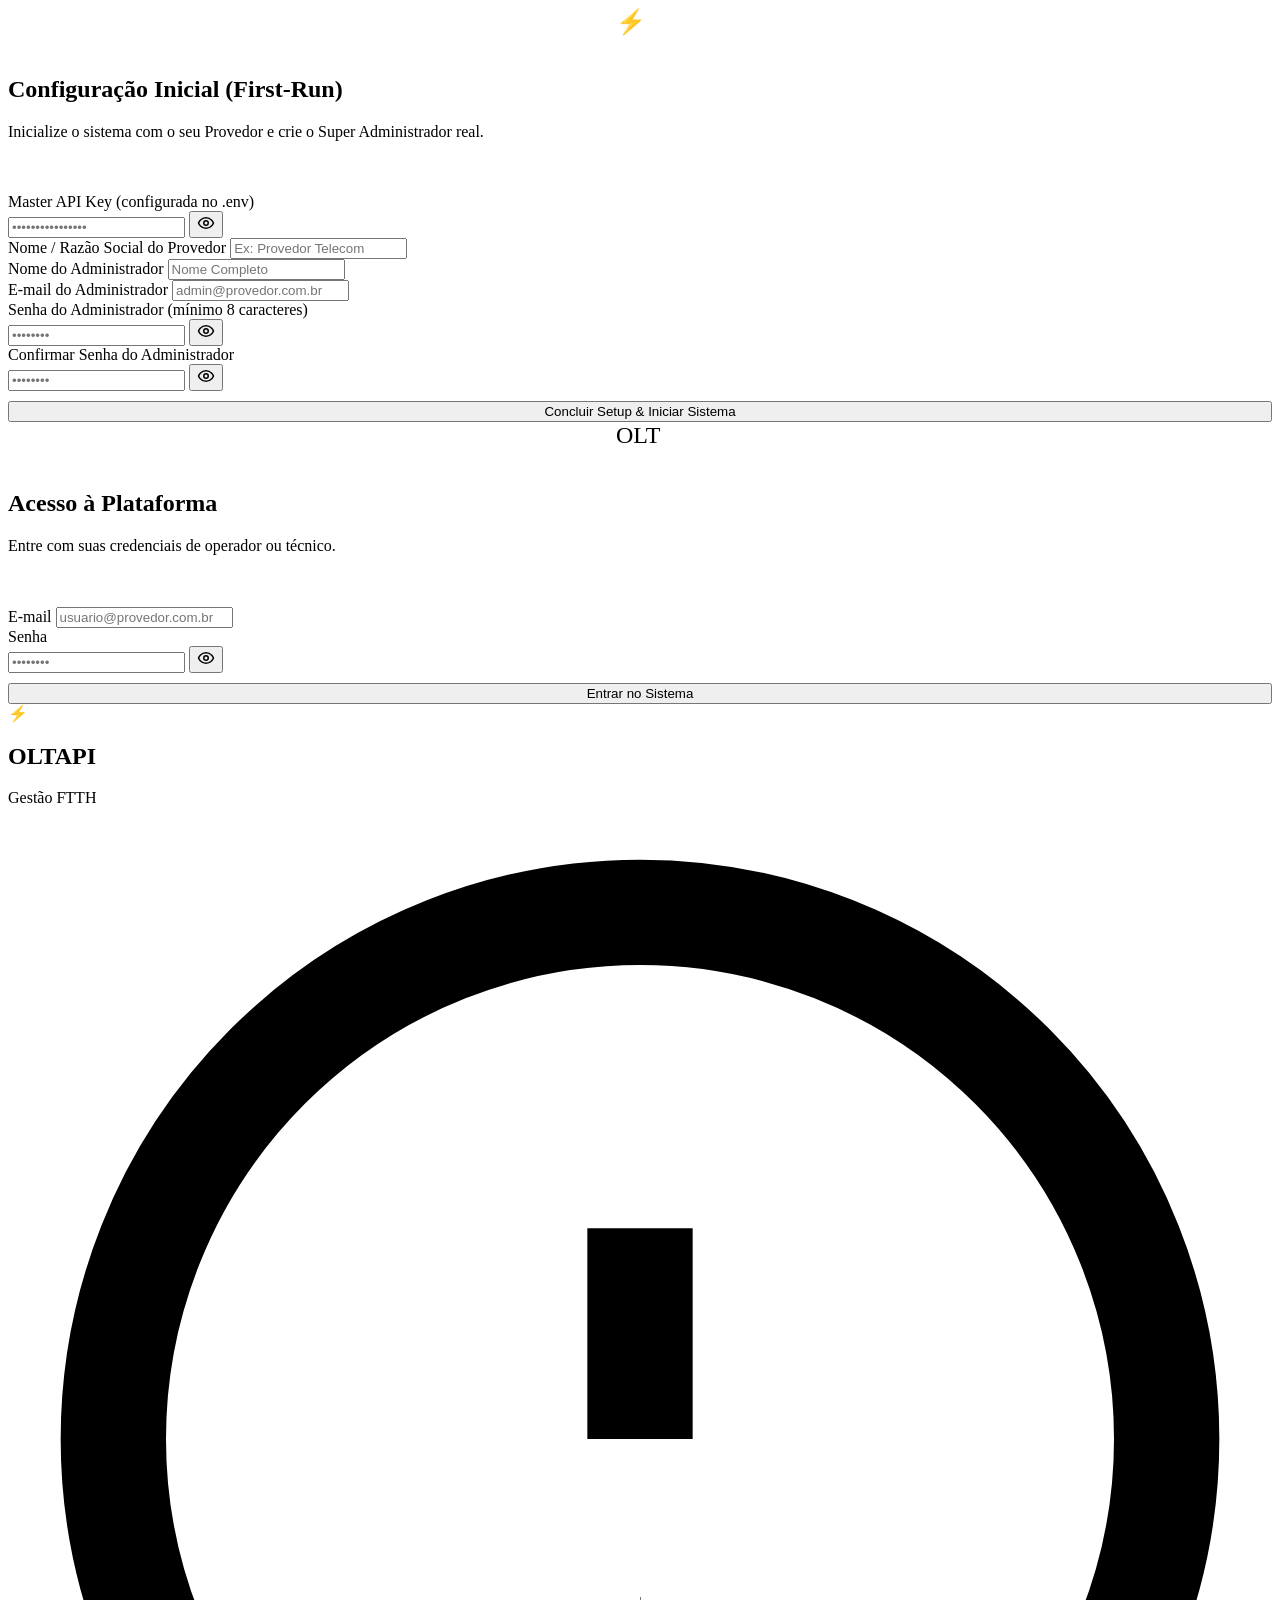
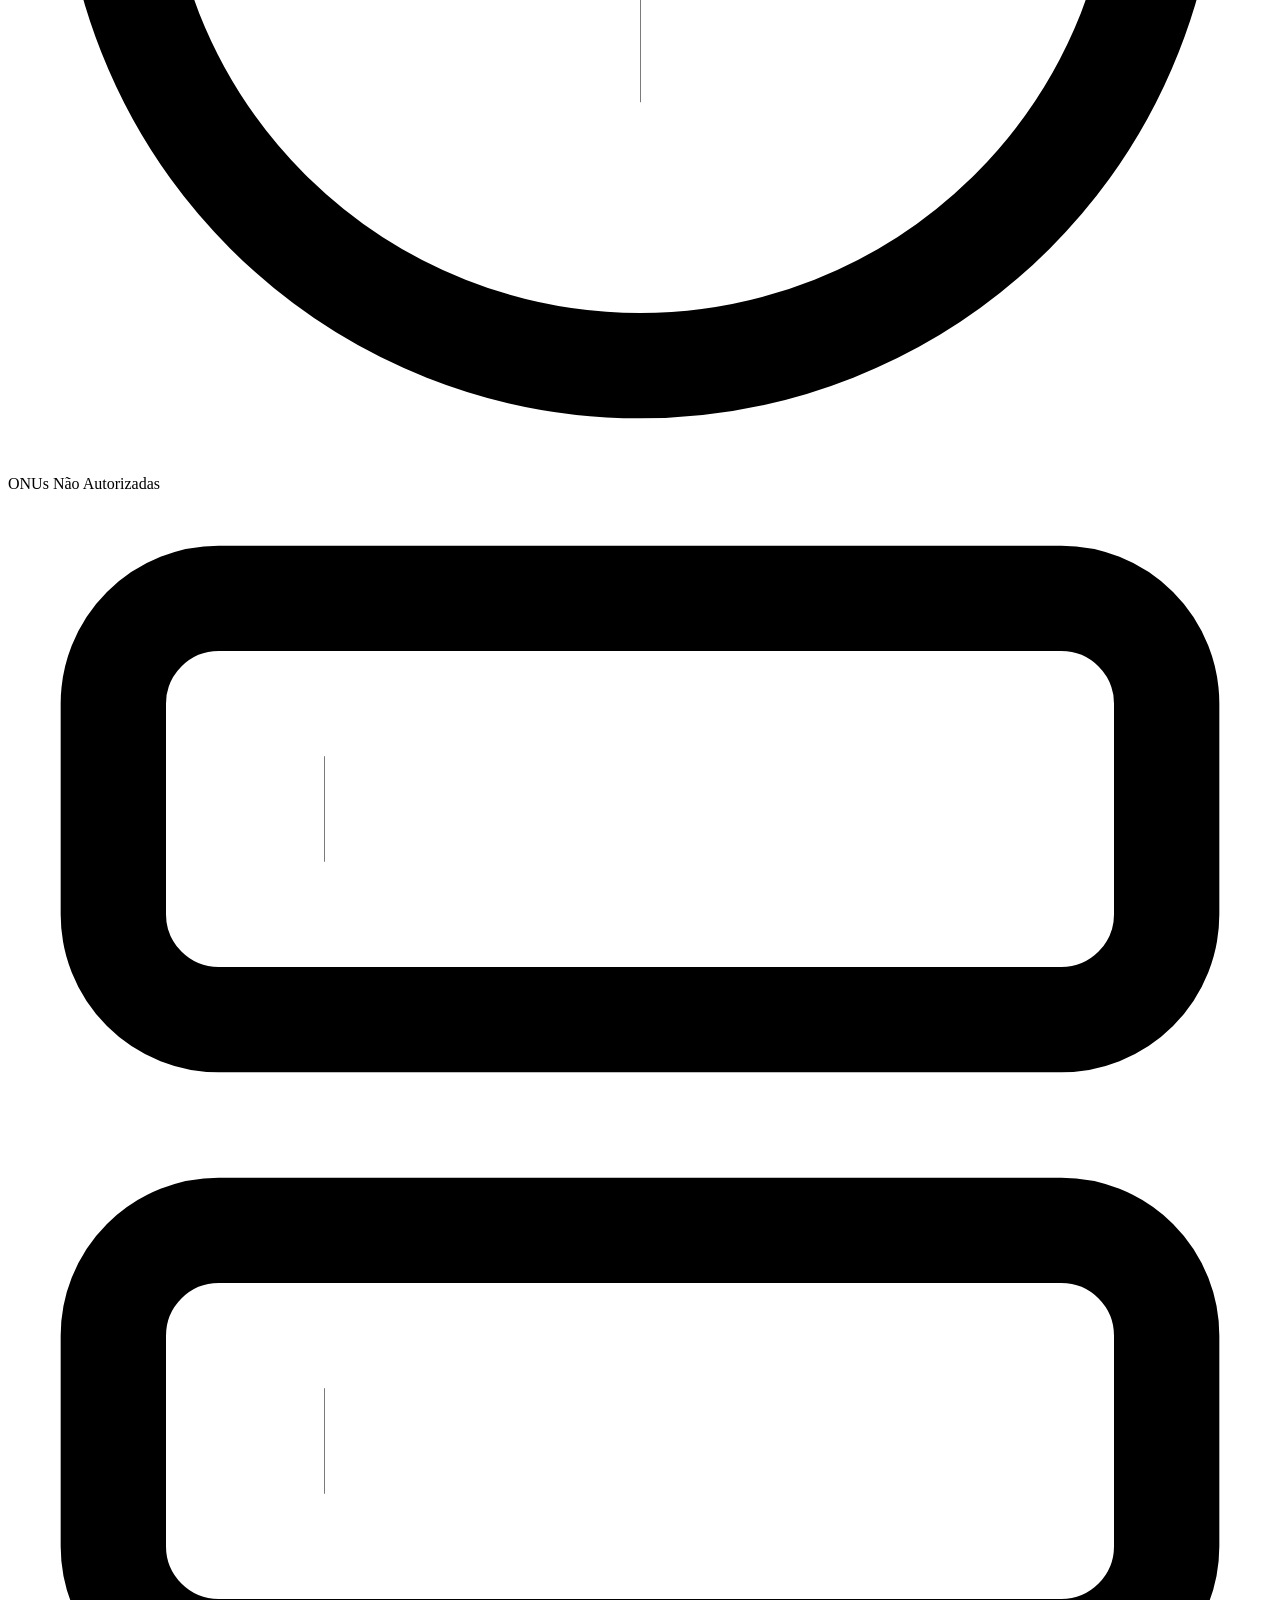
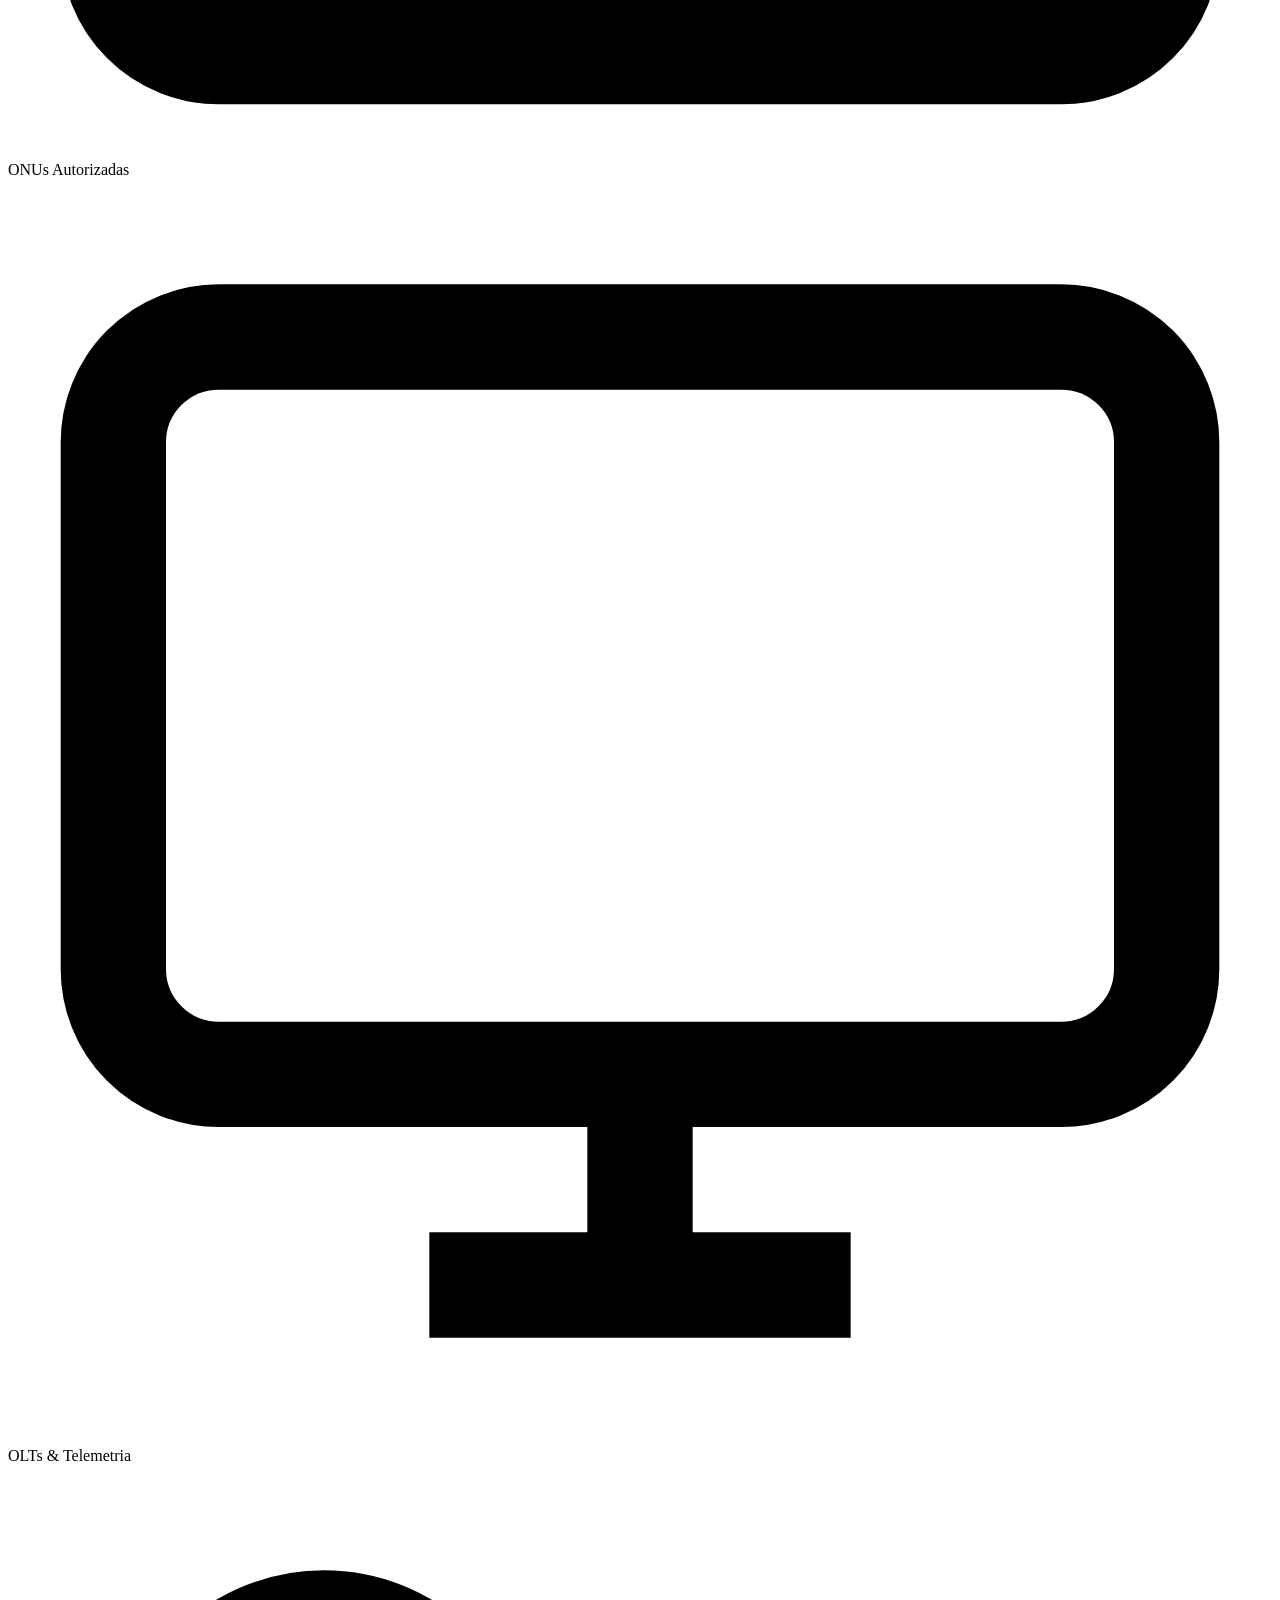
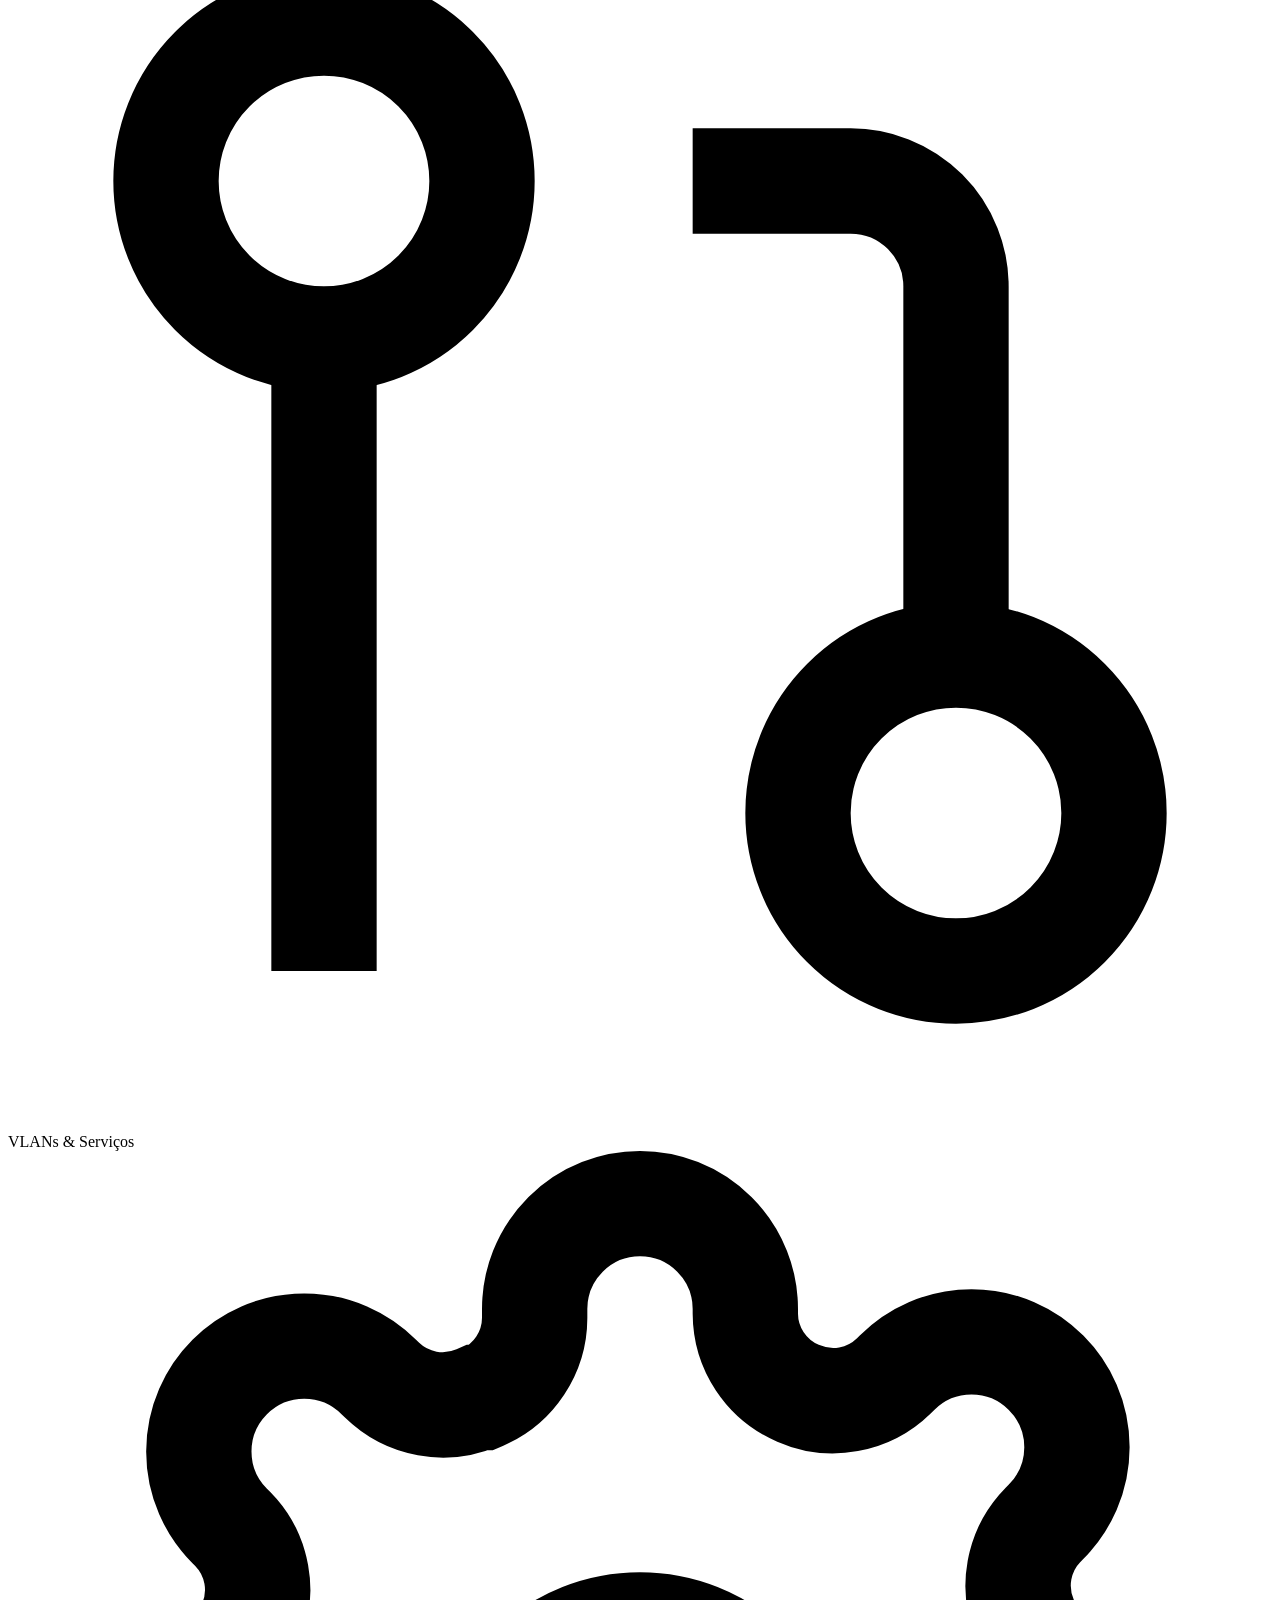
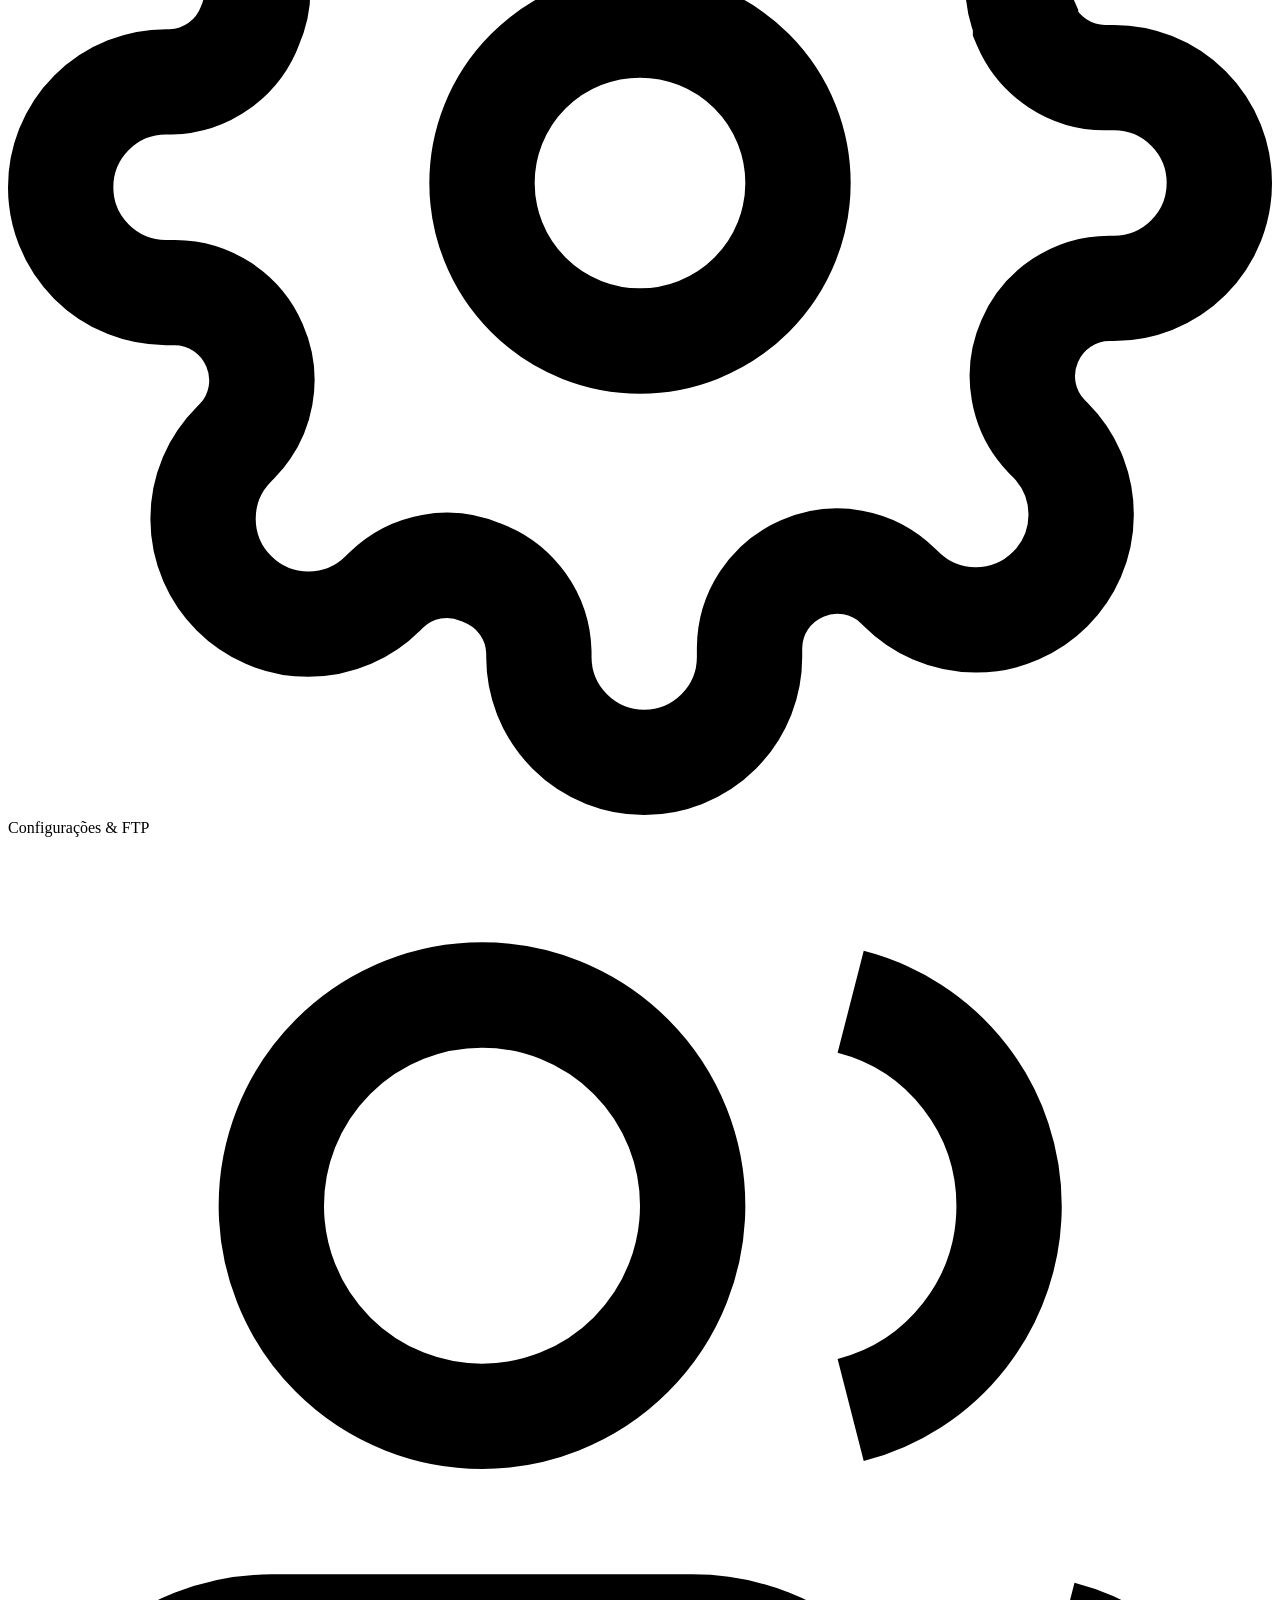
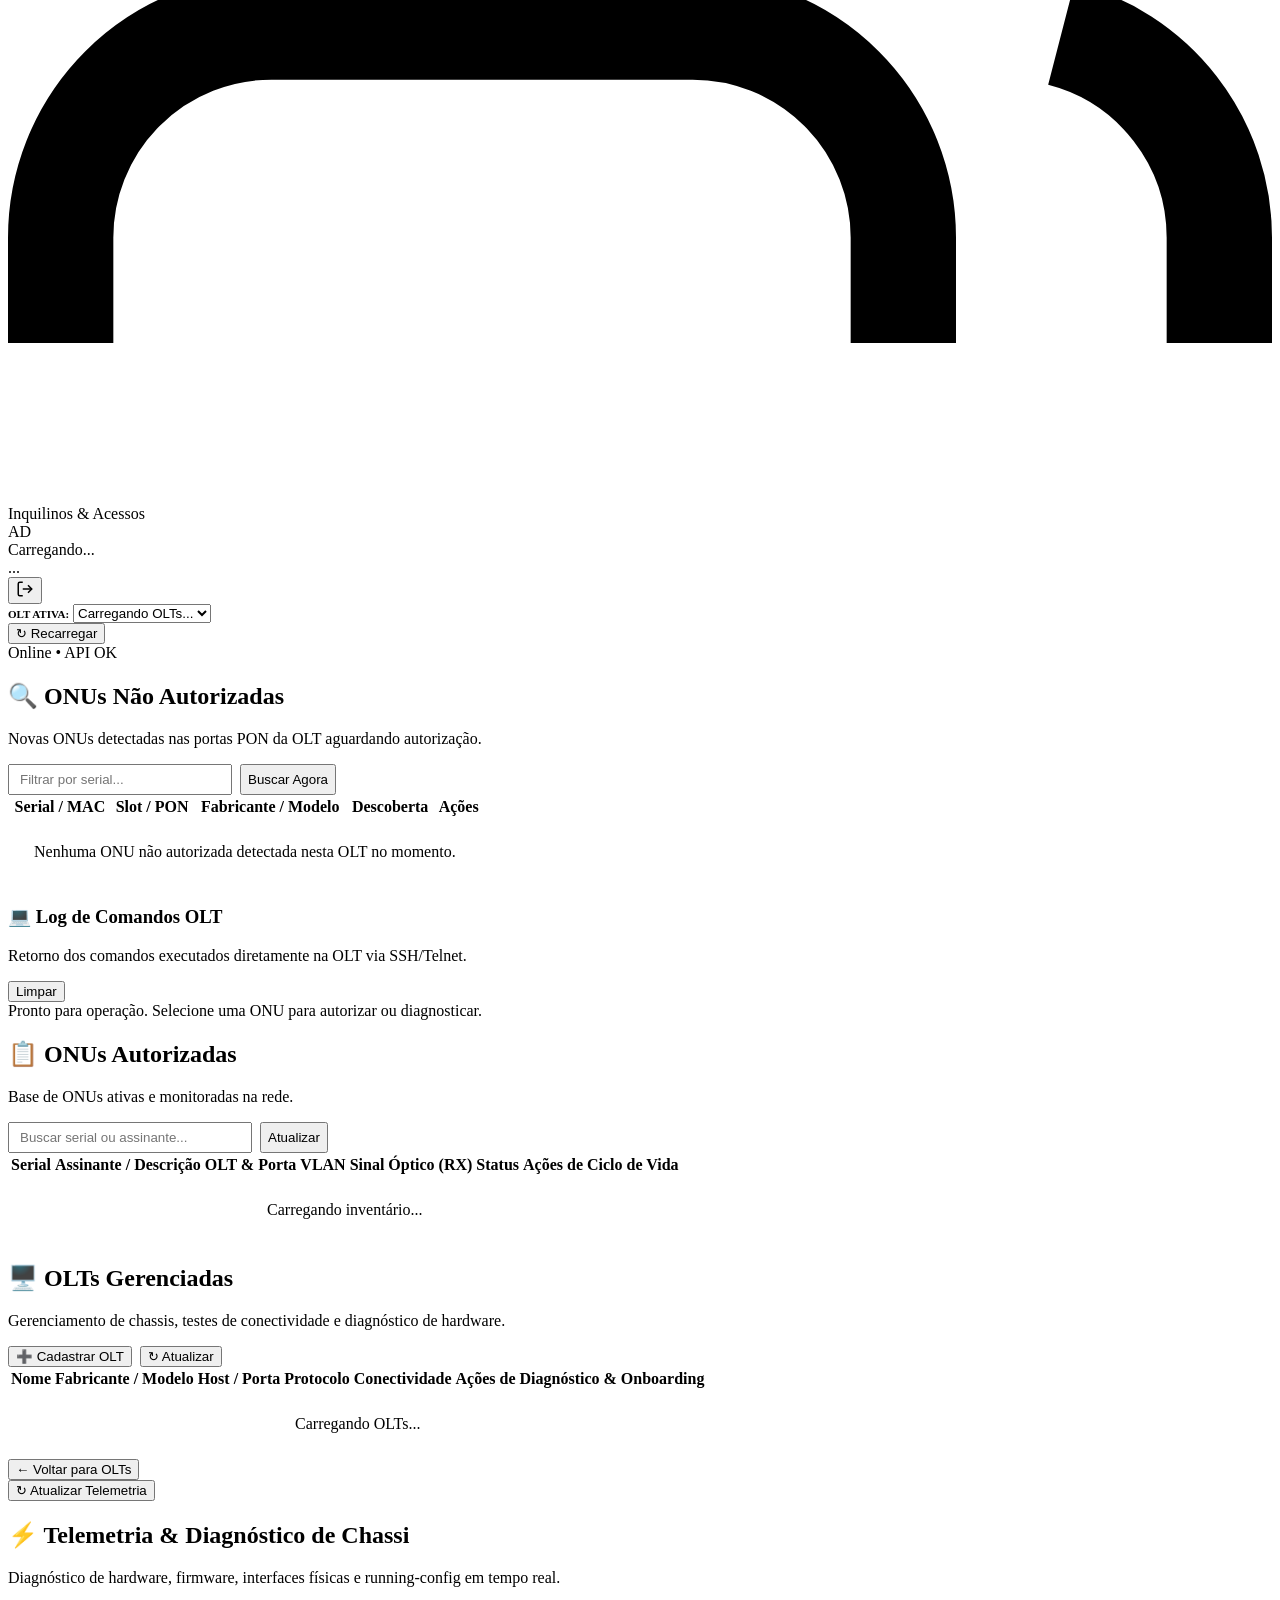
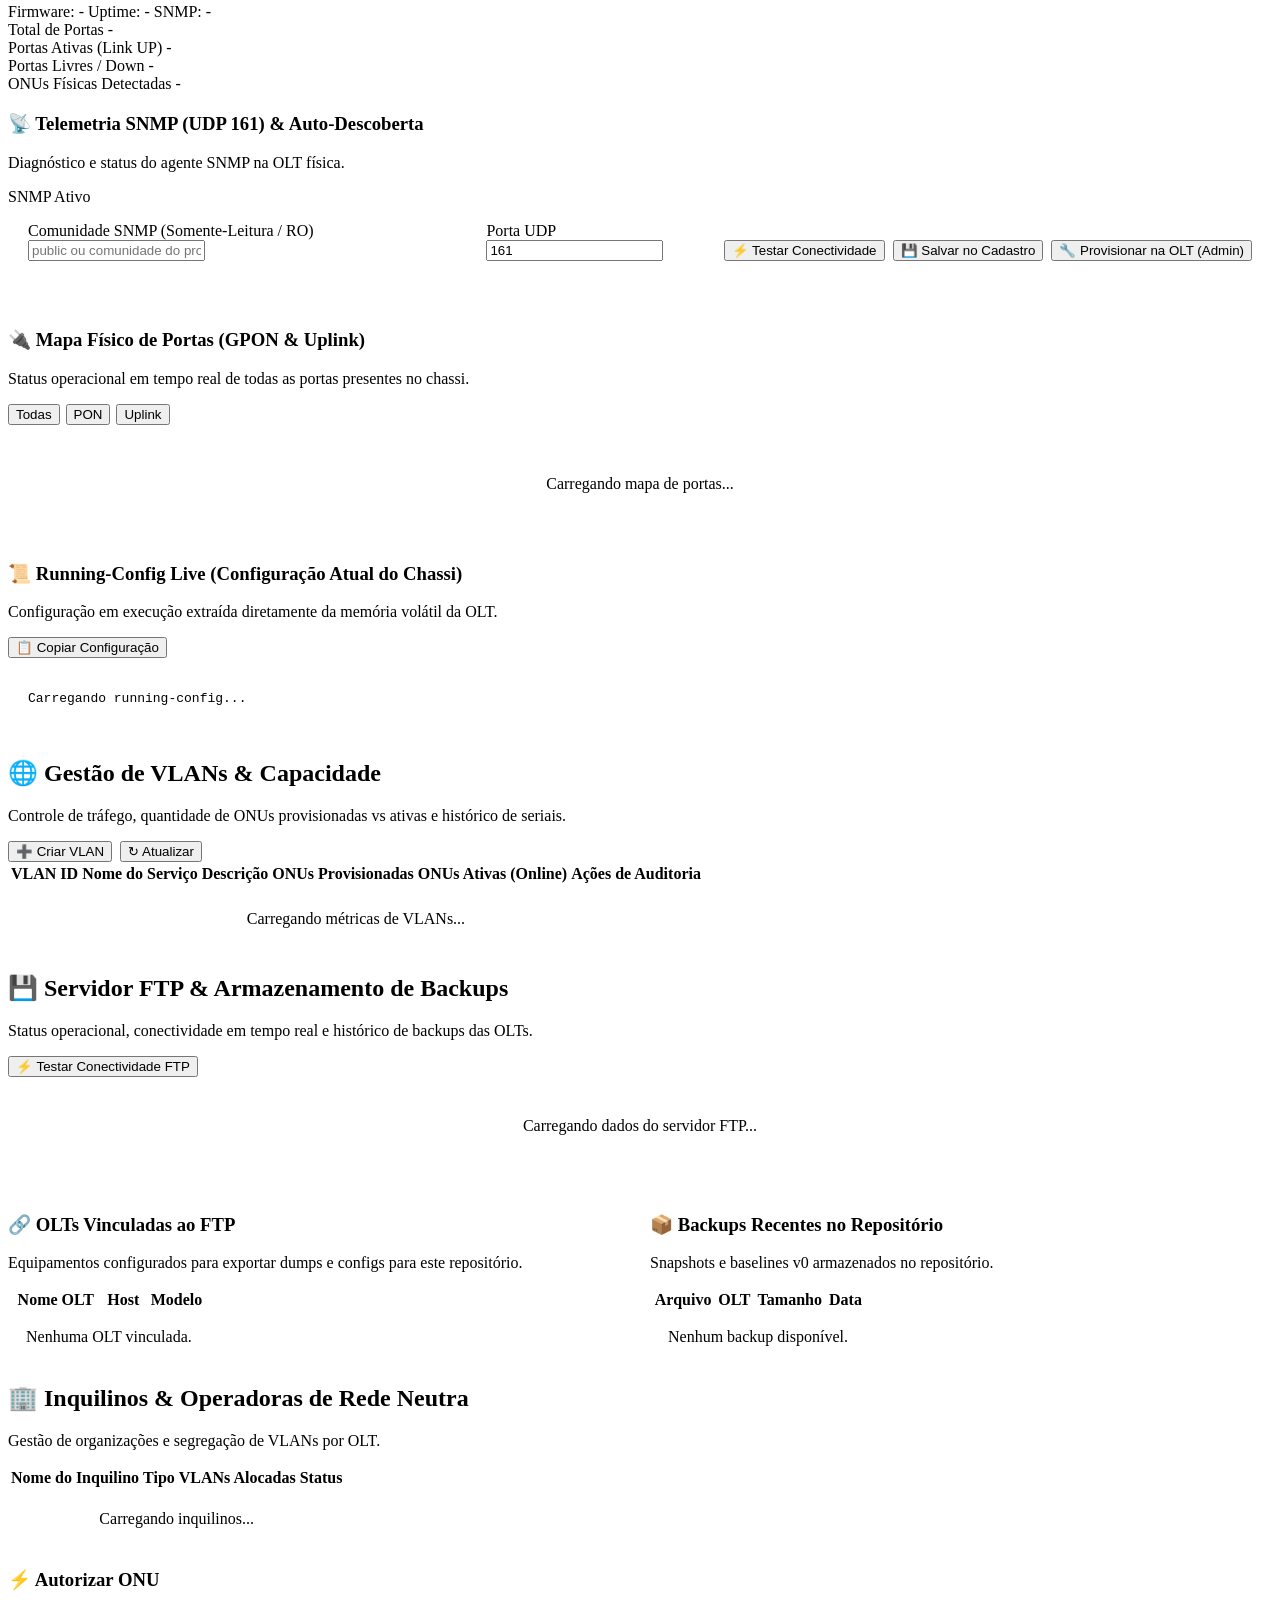
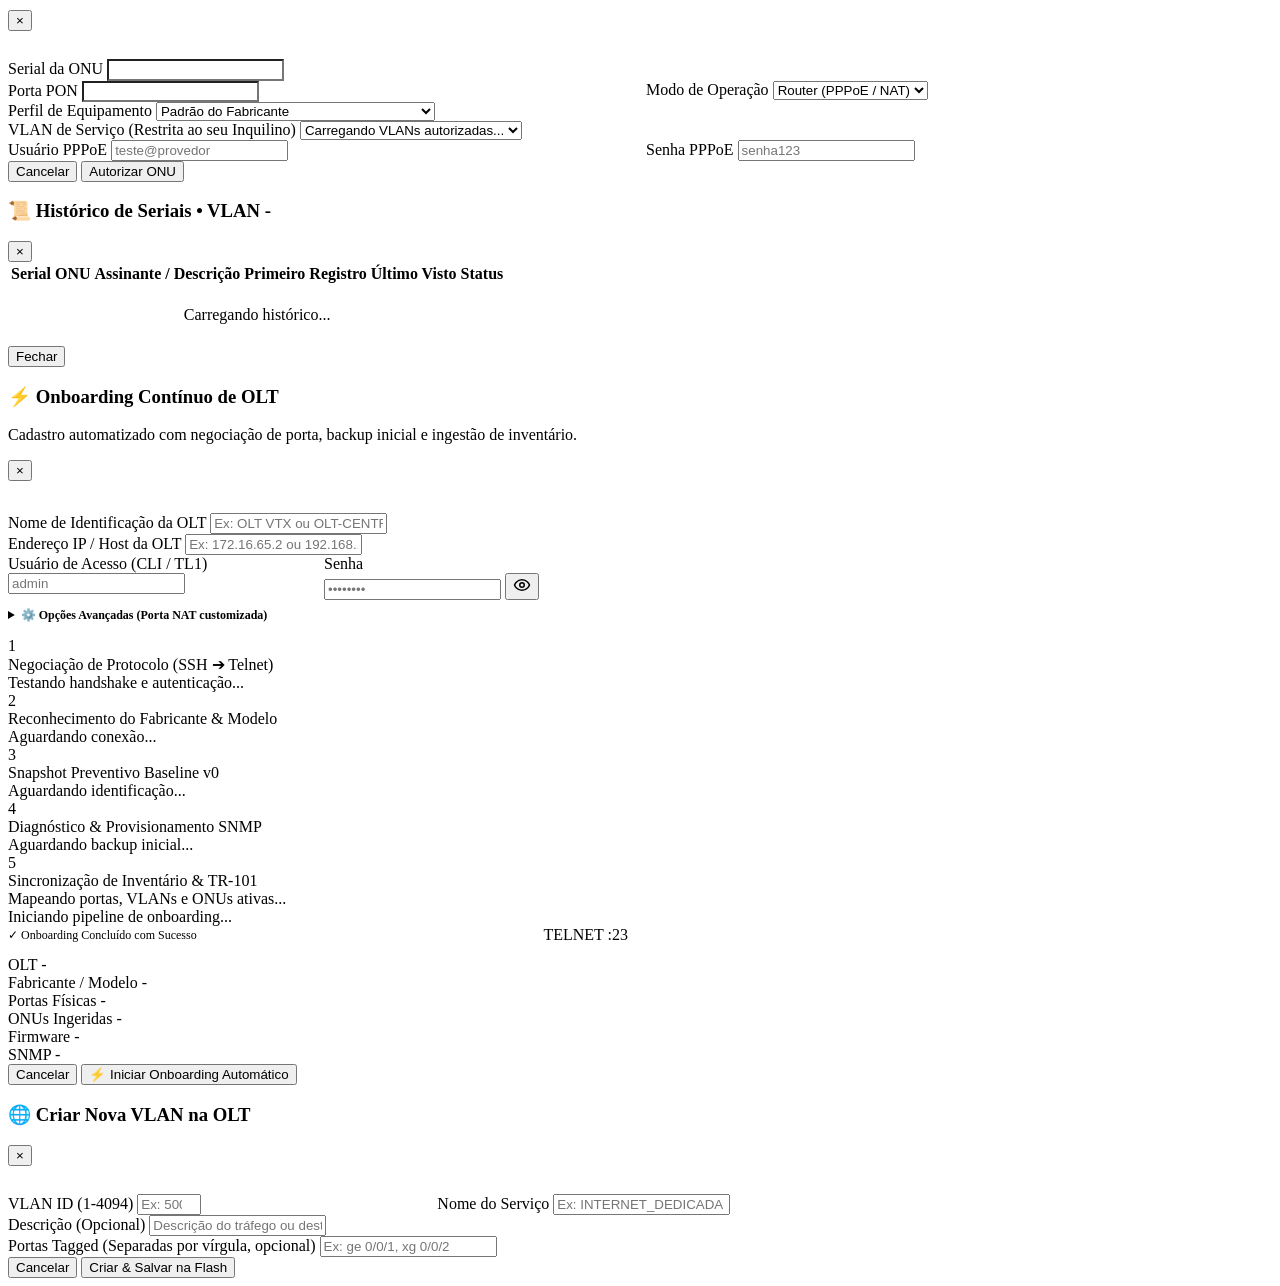
==== app/static/index.html @ b7fceb0f "feat: Onboarding Zero-Touch com streaming SSE, telemetria SNMP v2c, diagnóstico óptico e mapeamento " ====
<!DOCTYPE html>
<html lang="pt-BR">
<head>
  <meta charset="UTF-8">
  <meta name="viewport" content="width=device-width, initial-scale=1.0">
  <title>OLTAPI • Gestão de ONUs</title>
  <link rel="preconnect" href="https://fonts.googleapis.com">
  <link rel="preconnect" href="https://fonts.gstatic.com" crossorigin>
  <link href="https://fonts.googleapis.com/css2?family=Inter:wght@400;500;600;700&family=JetBrains+Mono:wght@400;500&display=swap" rel="stylesheet">
  <link rel="stylesheet" href="/static/css/style.css?v=2.1">
</head>
<body>

  <!-- ====================================================================
       1. VIEW: FIRST-RUN SETUP WIZARD (Exibida se is_configured == false)
       ==================================================================== -->
  <div id="view-setup" class="auth-container hidden">
    <div class="auth-card">
      <div class="auth-header">
        <div class="brand-icon" style="margin: 0 auto; width: 48px; height: 48px; font-size: 24px;">⚡</div>
        <h2>Configuração Inicial (First-Run)</h2>
        <p>Inicialize o sistema com o seu Provedor e crie o Super Administrador real.</p>
      </div>

      <div id="setup-alert" class="badge badge-optical-warn hidden" style="width: 100%; margin-bottom: 16px; padding: 10px;"></div>

      <form id="form-setup">
        <div class="form-group">
          <label class="form-label" for="setup-master-key">Master API Key (configurada no .env)</label>
          <div class="password-input-wrapper">
            <input type="password" id="setup-master-key" class="form-control" placeholder="••••••••••••••••" required>
            <button type="button" class="password-toggle-btn" data-target="setup-master-key" aria-label="Alternar visibilidade da chave" title="Exibir / Ocultar chave">
              <svg width="18" height="18" viewBox="0 0 24 24" fill="none" stroke="currentColor" stroke-width="2" stroke-linecap="round" stroke-linejoin="round"><path d="M2 12s3-7 10-7 10 7 10 7-3 7-10 7-10-7-10-7Z"/><circle cx="12" cy="12" r="3"/></svg>
            </button>
          </div>
        </div>

        <div class="form-group">
          <label class="form-label" for="setup-provider-name">Nome / Razão Social do Provedor</label>
          <input type="text" id="setup-provider-name" class="form-control" placeholder="Ex: Provedor Telecom" required>
        </div>

        <div class="form-group">
          <label class="form-label" for="setup-admin-name">Nome do Administrador</label>
          <input type="text" id="setup-admin-name" class="form-control" placeholder="Nome Completo" required>
        </div>

        <div class="form-group">
          <label class="form-label" for="setup-admin-email">E-mail do Administrador</label>
          <input type="email" id="setup-admin-email" class="form-control" placeholder="admin@provedor.com.br" required>
        </div>

        <div class="form-group">
          <label class="form-label" for="setup-admin-password">Senha do Administrador (mínimo 8 caracteres)</label>
          <div class="password-input-wrapper">
            <input type="password" id="setup-admin-password" class="form-control" placeholder="••••••••" minlength="8" required>
            <button type="button" class="password-toggle-btn" data-target="setup-admin-password" aria-label="Alternar visibilidade da senha" title="Exibir / Ocultar senha">
              <svg width="18" height="18" viewBox="0 0 24 24" fill="none" stroke="currentColor" stroke-width="2" stroke-linecap="round" stroke-linejoin="round"><path d="M2 12s3-7 10-7 10 7 10 7-3 7-10 7-10-7-10-7Z"/><circle cx="12" cy="12" r="3"/></svg>
            </button>
          </div>
        </div>

        <div class="form-group">
          <label class="form-label" for="setup-admin-password-confirm">Confirmar Senha do Administrador</label>
          <div class="password-input-wrapper">
            <input type="password" id="setup-admin-password-confirm" class="form-control" placeholder="••••••••" minlength="8" required>
            <button type="button" class="password-toggle-btn" data-target="setup-admin-password-confirm" aria-label="Alternar visibilidade da confirmação de senha" title="Exibir / Ocultar confirmação">
              <svg width="18" height="18" viewBox="0 0 24 24" fill="none" stroke="currentColor" stroke-width="2" stroke-linecap="round" stroke-linejoin="round"><path d="M2 12s3-7 10-7 10 7 10 7-3 7-10 7-10-7-10-7Z"/><circle cx="12" cy="12" r="3"/></svg>
            </button>
          </div>
        </div>

        <button type="submit" id="btn-submit-setup" class="btn btn-primary" style="width: 100%; margin-top: 10px;">
          Concluir Setup & Iniciar Sistema
        </button>
      </form>

    </div>
  </div>

  <!-- ====================================================================
       2. VIEW: LOGIN
       ==================================================================== -->
  <div id="view-login" class="auth-container hidden">
    <div class="auth-card">
      <div class="auth-header">
        <div class="brand-icon" style="margin: 0 auto; width: 48px; height: 48px; font-size: 24px;">OLT</div>
        <h2>Acesso à Plataforma</h2>
        <p id="login-subtitle">Entre com suas credenciais de operador ou técnico.</p>
      </div>

      <div id="login-alert" class="badge badge-optical-bad hidden" style="width: 100%; margin-bottom: 16px; padding: 10px;"></div>

      <form id="form-login">
        <div class="form-group">
          <label class="form-label" for="login-email">E-mail</label>
          <input type="email" id="login-email" class="form-control" placeholder="usuario@provedor.com.br" required>
        </div>

        <div class="form-group">
          <label class="form-label" for="login-password">Senha</label>
          <div class="password-input-wrapper">
            <input type="password" id="login-password" class="form-control" placeholder="••••••••" required>
            <button type="button" class="password-toggle-btn" data-target="login-password" aria-label="Alternar visibilidade da senha" title="Exibir / Ocultar senha">
              <svg width="18" height="18" viewBox="0 0 24 24" fill="none" stroke="currentColor" stroke-width="2" stroke-linecap="round" stroke-linejoin="round"><path d="M2 12s3-7 10-7 10 7 10 7-3 7-10 7-10-7-10-7Z"/><circle cx="12" cy="12" r="3"/></svg>
            </button>
          </div>
        </div>

        <button type="submit" id="btn-submit-login" class="btn btn-primary" style="width: 100%; margin-top: 10px;">
          Entrar no Sistema
        </button>
      </form>
    </div>
  </div>

  <!-- ====================================================================
       3. VIEW: APLICAÇÃO PRINCIPAL (GESTÃO DE ONUS)
       ==================================================================== -->
  <div id="app" class="hidden">
    <!-- Sidebar -->
    <aside class="sidebar">
      <div>
        <div class="brand">
          <div class="brand-icon">⚡</div>
          <div class="brand-info">
            <h1 id="sidebar-provider-title">OLTAPI</h1>
            <span id="sidebar-provider-subtitle">Gestão FTTH</span>
          </div>
        </div>

        <nav class="nav-menu">
          <a class="nav-item active" data-view="bancada" id="nav-bancada">
            <svg viewBox="0 0 24 24" fill="none" stroke="currentColor" stroke-width="2"><circle cx="12" cy="12" r="10"></circle><line x1="12" y1="8" x2="12" y2="12"></line><line x1="12" y1="16" x2="12.01" y2="16"></line></svg>
            ONUs Não Autorizadas
          </a>
          <a class="nav-item" data-view="inventario" id="nav-inventario">
            <svg viewBox="0 0 24 24" fill="none" stroke="currentColor" stroke-width="2"><rect x="2" y="2" width="20" height="8" rx="2"></rect><rect x="2" y="14" width="20" height="8" rx="2"></rect><line x1="6" y1="6" x2="6.01" y2="6"></line><line x1="6" y1="18" x2="6.01" y2="18"></line></svg>
            ONUs Autorizadas
          </a>
          <a class="nav-item" data-view="olts" id="nav-olts">
            <svg viewBox="0 0 24 24" fill="none" stroke="currentColor" stroke-width="2"><rect x="2" y="3" width="20" height="14" rx="2"></rect><line x1="8" y1="21" x2="16" y2="21"></line><line x1="12" y1="17" x2="12" y2="21"></line></svg>
            OLTs & Telemetria
          </a>
          <a class="nav-item" data-view="vlans" id="nav-vlans">
            <svg viewBox="0 0 24 24" fill="none" stroke="currentColor" stroke-width="2"><circle cx="18" cy="18" r="3"></circle><circle cx="6" cy="6" r="3"></circle><path d="M13 6h3a2 2 0 0 1 2 2v7"></path><line x1="6" y1="9" x2="6" y2="21"></line></svg>
            VLANs & Serviços
          </a>
          <a class="nav-item" data-view="config" id="nav-config">
            <svg viewBox="0 0 24 24" fill="none" stroke="currentColor" stroke-width="2"><circle cx="12" cy="12" r="3"></circle><path d="M19.4 15a1.65 1.65 0 0 0 .33 1.82l.06.06a2 2 0 0 1 0 2.83 2 2 0 0 1-2.83 0l-.06-.06a1.65 1.65 0 0 0-1.82-.33 1.65 1.65 0 0 0-1 1.51V21a2 2 0 0 1-2 2 2 2 0 0 1-2-2v-.09A1.65 1.65 0 0 0 9 19.4a1.65 1.65 0 0 0-1.82.33l-.06.06a2 2 0 0 1-2.83 0 2 2 0 0 1 0-2.83l.06-.06a1.65 1.65 0 0 0 .33-1.82 1.65 1.65 0 0 0-1.51-1H3a2 2 0 0 1-2-2 2 2 0 0 1 2-2h.09A1.65 1.65 0 0 0 4.6 9a1.65 1.65 0 0 0-.33-1.82l-.06-.06a2 2 0 0 1 0-2.83 2 2 0 0 1 2.83 0l.06.06a1.65 1.65 0 0 0 1.82.33H9a1.65 1.65 0 0 0 1-1.51V3a2 2 0 0 1 2-2 2 2 0 0 1 2 2v.09a1.65 1.65 0 0 0 1 1.51 1.65 1.65 0 0 0 1.82-.33l.06-.06a2 2 0 0 1 2.83 0 2 2 0 0 1 0 2.83l-.06.06a1.65 1.65 0 0 0-.33 1.82V9a1.65 1.65 0 0 0 1.51 1H21a2 2 0 0 1 2 2 2 2 0 0 1-2 2h-.09a1.65 1.65 0 0 0-1.51 1z"></path></svg>
            Configurações & FTP
          </a>
          <a class="nav-item" id="nav-admin" data-view="administracao">
            <svg viewBox="0 0 24 24" fill="none" stroke="currentColor" stroke-width="2"><path d="M17 21v-2a4 4 0 0 0-4-4H5a4 4 0 0 0-4 4v2"></path><circle cx="9" cy="7" r="4"></circle><path d="M23 21v-2a4 4 0 0 0-3-3.87"></path><path d="M16 3.13a4 4 0 0 1 0 7.75"></path></svg>
            Inquilinos & Acessos
          </a>
        </nav>
      </div>

      <div class="user-profile">
        <div class="user-avatar" id="avatar-initials">AD</div>
        <div class="user-details">
          <div class="user-name" id="profile-name">Carregando...</div>
          <div class="user-role" id="profile-role">...</div>
        </div>
        <button id="btn-logout" class="btn-logout" title="Sair">
          <svg width="18" height="18" viewBox="0 0 24 24" fill="none" stroke="currentColor" stroke-width="2"><path d="M9 21H5a2 2 0 0 1-2-2V5a2 2 0 0 1 2-2h4"></path><polyline points="16 17 21 12 16 7"></polyline><line x1="21" y1="12" x2="9" y2="12"></line></svg>
        </button>
      </div>
    </aside>

    <!-- Conteúdo Principal -->
    <main class="main-content">
      <!-- Topbar -->
      <header class="topbar">
        <div class="topbar-left">
          <div class="olt-selector-box">
            <span style="font-size: 11px; color: var(--text-muted); font-weight: 600;">OLT ATIVA:</span>
            <select id="select-olt" class="olt-select">
              <option value="">Carregando OLTs...</option>
            </select>
          </div>
          <button id="btn-refresh-olt" class="btn btn-secondary btn-sm" title="Atualizar dados">
            ↻ Recarregar
          </button>
        </div>

        <div class="topbar-right">
          <div class="status-pill">
            <span class="pulse-dot"></span>
            <span id="connection-status">Online • API OK</span>
          </div>
        </div>
      </header>

      <!-- Sub-view: ONUs Não Autorizadas -->
      <section id="subview-bancada" class="page-container">
        <div class="card">
          <div class="card-header">
            <div>
              <h2 class="card-title">🔍 ONUs Não Autorizadas</h2>
              <p class="card-subtitle">Novas ONUs detectadas nas portas PON da OLT aguardando autorização.</p>
            </div>
            <div style="display: flex; gap: 8px;">
              <input type="text" id="search-unauth-serial" class="form-control" style="width: 200px; padding: 6px 10px;" placeholder="Filtrar por serial...">
              <button id="btn-scan-unauth" class="btn btn-primary btn-sm">Buscar Agora</button>
            </div>
          </div>

          <div class="table-container">
            <table>
              <thead>
                <tr>
                  <th>Serial / MAC</th>
                  <th>Slot / PON</th>
                  <th>Fabricante / Modelo</th>
                  <th>Descoberta</th>
                  <th style="text-align: right;">Ações</th>
                </tr>
              </thead>
              <tbody id="tbody-unauth-onus">
                <tr>
                  <td colspan="5" style="text-align: center; color: var(--text-muted); padding: 24px;">
                    Nenhuma ONU não autorizada detectada nesta OLT no momento.
                  </td>
                </tr>
              </tbody>
            </table>
          </div>
        </div>

        <!-- Log de Comandos na OLT -->
        <div class="card">
          <div class="card-header">
            <div>
              <h3 class="card-title">💻 Log de Comandos OLT</h3>
              <p class="card-subtitle">Retorno dos comandos executados diretamente na OLT via SSH/Telnet.</p>
            </div>
            <button id="btn-clear-terminal" class="btn btn-secondary btn-sm">Limpar</button>
          </div>
          <div id="terminal-output" class="terminal-box">Pronto para operação. Selecione uma ONU para autorizar ou diagnosticar.</div>
        </div>
      </section>

      <!-- Sub-view: ONUs Autorizadas (Inventário) -->
      <section id="subview-inventario" class="page-container hidden">
        <div class="card">
          <div class="card-header">
            <div>
              <h2 class="card-title">📋 ONUs Autorizadas</h2>
              <p class="card-subtitle">Base de ONUs ativas e monitoradas na rede.</p>
            </div>
            <div style="display: flex; gap: 8px;">
              <input type="text" id="search-inv-serial" class="form-control" style="width: 220px; padding: 6px 10px;" placeholder="Buscar serial ou assinante...">
              <button id="btn-reload-inventory" class="btn btn-secondary btn-sm">Atualizar</button>
            </div>
          </div>

          <div class="table-container">
            <table>
              <thead>
                <tr>
                  <th>Serial</th>
                  <th>Assinante / Descrição</th>
                  <th>OLT & Porta</th>
                  <th>VLAN</th>
                  <th>Sinal Óptico (RX)</th>
                  <th>Status</th>
                  <th style="text-align: right;">Ações de Ciclo de Vida</th>
                </tr>
              </thead>
              <tbody id="tbody-inventory-onus">
                <tr>
                  <td colspan="7" style="text-align: center; color: var(--text-muted); padding: 24px;">
                    Carregando inventário...
                  </td>
                </tr>
              </tbody>
            </table>
          </div>
        </div>
      </section>

      <!-- Sub-view: OLTs & Telemetria -->
      <section id="subview-olts" class="page-container hidden">
        <div class="card">
          <div class="card-header">
            <div>
              <h2 class="card-title">🖥️ OLTs Gerenciadas</h2>
              <p class="card-subtitle">Gerenciamento de chassis, testes de conectividade e diagnóstico de hardware.</p>
            </div>
            <div style="display: flex; gap: 8px;">
              <button id="btn-open-modal-olt" class="btn btn-primary btn-sm">➕ Cadastrar OLT</button>
              <button id="btn-reload-olts" class="btn btn-secondary btn-sm">↻ Atualizar</button>
            </div>
          </div>

          <div class="table-container">
            <table>
              <thead>
                <tr>
                  <th>Nome</th>
                  <th>Fabricante / Modelo</th>
                  <th>Host / Porta</th>
                  <th>Protocolo</th>
                  <th>Conectividade</th>
                  <th style="text-align: right;">Ações de Diagnóstico & Onboarding</th>
                </tr>
              </thead>
              <tbody id="tbody-olts-list">
                <tr>
                  <td colspan="6" style="text-align: center; color: var(--text-muted); padding: 24px;">
                    Carregando OLTs...
                  </td>
                </tr>
              </tbody>
            </table>
          </div>
        </div>
      </section>

      <!-- Sub-view: Telemetria & Diagnóstico de Chassi -->
      <section id="subview-xray" class="page-container hidden">
        <div class="xray-top-nav">
          <button id="btn-back-to-olts" class="btn btn-secondary btn-sm">← Voltar para OLTs</button>
          <div class="xray-top-actions">
            <button id="btn-refresh-xray" class="btn btn-secondary btn-sm">↻ Atualizar Telemetria</button>
          </div>
        </div>

        <!-- Card de Resumo do Chassi -->
        <div class="card" style="margin-bottom: 20px;">
          <div class="card-header xray-card-header">
            <div class="xray-header-info">
              <h2 class="card-title" id="xray-olt-title">⚡ Telemetria & Diagnóstico de Chassi</h2>
              <p class="card-subtitle" id="xray-olt-subtitle">Diagnóstico de hardware, firmware, interfaces físicas e running-config em tempo real.</p>
            </div>
            <div class="xray-header-badges">
              <span id="xray-badge-firmware" class="badge badge-info">Firmware: -</span>
              <span id="xray-badge-uptime" class="badge badge-optical-good">Uptime: -</span>
              <span id="xray-badge-snmp" class="badge badge-optical-good">SNMP: -</span>
            </div>
          </div>

          <!-- Métricas Chave do Chassi -->
          <div class="metric-cards-grid">
            <div class="stat-card">
              <span class="stat-label">Total de Portas</span>
              <span class="stat-value" id="xray-stat-total-ports">-</span>
            </div>
            <div class="stat-card">
              <span class="stat-label">Portas Ativas (Link UP)</span>
              <span class="stat-value" id="xray-stat-active-ports" style="color: var(--accent-green);">-</span>
            </div>
            <div class="stat-card">
              <span class="stat-label">Portas Livres / Down</span>
              <span class="stat-value" id="xray-stat-down-ports" style="color: var(--accent-amber);">-</span>
            </div>
            <div class="stat-card">
              <span class="stat-label">ONUs Físicas Detectadas</span>
              <span class="stat-value" id="xray-stat-onus-detected" style="color: var(--accent-cyan);">-</span>
            </div>
          </div>
        </div>

        <!-- Painel de Telemetria SNMP & Gestão de Chassi -->
        <div class="card" style="margin-bottom: 20px;">
          <div class="card-header xray-card-header">
            <div class="xray-header-info">
              <h3 class="card-title">📡 Telemetria SNMP (UDP 161) & Auto-Descoberta</h3>
              <p class="card-subtitle" id="xray-snmp-message">Diagnóstico e status do agente SNMP na OLT física.</p>
            </div>
            <div class="xray-header-badges">
              <div id="xray-snmp-status-pill" class="badge badge-optical-good">SNMP Ativo</div>
            </div>
          </div>
          <div style="padding: 16px 20px; display: flex; flex-wrap: wrap; gap: 16px; align-items: flex-end; background: rgba(255,255,255,0.02); border-top: 1px solid var(--border-color);">
            <div style="flex: 2; min-width: 220px;">
              <label class="form-label" for="xray-snmp-input-community">Comunidade SNMP (Somente-Leitura / RO)</label>
              <input type="text" id="xray-snmp-input-community" class="form-control" placeholder="public ou comunidade do provedor">
            </div>
            <div style="flex: 1; min-width: 100px;">
              <label class="form-label" for="xray-snmp-input-port">Porta UDP</label>
              <input type="number" id="xray-snmp-input-port" class="form-control" value="161">
            </div>
            <div style="display: flex; gap: 8px; flex-wrap: wrap;">
              <button id="btn-xray-test-snmp" class="btn btn-secondary btn-sm" title="Testa se a OLT responde via UDP 161">⚡ Testar Conectividade</button>
              <button id="btn-xray-adopt-snmp" class="btn btn-secondary btn-sm" title="Testa e adota no cadastro da API">💾 Salvar no Cadastro</button>
              <button id="btn-xray-provision-snmp" class="btn btn-primary btn-sm" title="Configura comandos CLI na OLT e grava na flash via API (SUPER_ADMIN)">🔧 Provisionar na OLT (Admin)</button>
            </div>
          </div>
          <div id="xray-snmp-result" class="hidden" style="margin: 12px 20px; padding: 10px 14px; border-radius: 6px; font-size: 13px;"></div>
        </div>

        <!-- Grade Visual de Portas (GPON e Uplink) -->
        <div class="card" style="margin-bottom: 20px;">
          <div class="card-header">
            <div>
              <h3 class="card-title">🔌 Mapa Físico de Portas (GPON & Uplink)</h3>
              <p class="card-subtitle">Status operacional em tempo real de todas as portas presentes no chassi.</p>
            </div>
            <div style="display: flex; gap: 6px;">
              <button class="btn btn-secondary btn-sm filter-port-btn active" data-port-filter="all">Todas</button>
              <button class="btn btn-secondary btn-sm filter-port-btn" data-port-filter="pon">PON</button>
              <button class="btn btn-secondary btn-sm filter-port-btn" data-port-filter="uplink">Uplink</button>
            </div>
          </div>

          <div style="padding: 20px;">
            <div id="xray-ports-grid" class="ports-grid">
              <div style="text-align: center; color: var(--text-muted); grid-column: 1 / -1; padding: 30px;">
                Carregando mapa de portas...
              </div>
            </div>
          </div>
        </div>

        <!-- Visualizador de Running-Config da OLT -->
        <div class="card">
          <div class="card-header">
            <div>
              <h3 class="card-title">📜 Running-Config Live (Configuração Atual do Chassi)</h3>
              <p class="card-subtitle">Configuração em execução extraída diretamente da memória volátil da OLT.</p>
            </div>
            <button id="btn-copy-config" class="btn btn-secondary btn-sm">📋 Copiar Configuração</button>
          </div>
          <div style="padding: 20px;">
            <pre id="xray-running-config" class="config-viewer-box">Carregando running-config...</pre>
          </div>
        </div>
      </section>

      <!-- Sub-view: VLANs & Serviços -->
      <section id="subview-vlans" class="page-container hidden">
        <div class="card">
          <div class="card-header">
            <div>
              <h2 class="card-title">🌐 Gestão de VLANs & Capacidade</h2>
              <p class="card-subtitle">Controle de tráfego, quantidade de ONUs provisionadas vs ativas e histórico de seriais.</p>
            </div>
            <div style="display: flex; gap: 8px;">
              <button id="btn-open-modal-vlan" class="btn btn-primary btn-sm">➕ Criar VLAN</button>
              <button id="btn-reload-vlans" class="btn btn-secondary btn-sm">↻ Atualizar</button>
            </div>
          </div>

          <div class="table-container">
            <table>
              <thead>
                <tr>
                  <th>VLAN ID</th>
                  <th>Nome do Serviço</th>
                  <th>Descrição</th>
                  <th>ONUs Provisionadas</th>
                  <th>ONUs Ativas (Online)</th>
                  <th style="text-align: right;">Ações de Auditoria</th>
                </tr>
              </thead>
              <tbody id="tbody-vlans-metrics">
                <tr>
                  <td colspan="6" style="text-align: center; color: var(--text-muted); padding: 24px;">
                    Carregando métricas de VLANs...
                  </td>
                </tr>
              </tbody>
            </table>
          </div>
        </div>
      </section>

      <!-- Sub-view: Configurações & FTP -->
      <section id="subview-config" class="page-container hidden">
        <div class="card" style="margin-bottom: 20px;">
          <div class="card-header">
            <div>
              <h2 class="card-title">💾 Servidor FTP & Armazenamento de Backups</h2>
              <p class="card-subtitle">Status operacional, conectividade em tempo real e histórico de backups das OLTs.</p>
            </div>
            <button id="btn-test-ftp" class="btn btn-primary btn-sm">⚡ Testar Conectividade FTP</button>
          </div>

          <div id="ftp-status-container" style="padding: 20px;">
            <div style="text-align: center; color: var(--text-muted); padding: 20px;">
              Carregando dados do servidor FTP...
            </div>
          </div>
        </div>

        <div style="display: grid; grid-template-columns: repeat(auto-fit, minmax(360px, 1fr)); gap: 20px;">
          <!-- Card: OLTs Vinculadas -->
          <div class="card">
            <div class="card-header">
              <div>
                <h3 class="card-title">🔗 OLTs Vinculadas ao FTP</h3>
                <p class="card-subtitle">Equipamentos configurados para exportar dumps e configs para este repositório.</p>
              </div>
            </div>
            <div class="table-container">
              <table>
                <thead>
                  <tr>
                    <th>Nome OLT</th>
                    <th>Host</th>
                    <th>Modelo</th>
                  </tr>
                </thead>
                <tbody id="tbody-ftp-olts">
                  <tr>
                    <td colspan="3" style="text-align: center; color: var(--text-muted); padding: 16px;">
                      Nenhuma OLT vinculada.
                    </td>
                  </tr>
                </tbody>
              </table>
            </div>
          </div>

          <!-- Card: Backups Disponíveis -->
          <div class="card">
            <div class="card-header">
              <div>
                <h3 class="card-title">📦 Backups Recentes no Repositório</h3>
                <p class="card-subtitle">Snapshots e baselines v0 armazenados no repositório.</p>
              </div>
            </div>
            <div class="table-container">
              <table>
                <thead>
                  <tr>
                    <th>Arquivo</th>
                    <th>OLT</th>
                    <th>Tamanho</th>
                    <th>Data</th>
                  </tr>
                </thead>
                <tbody id="tbody-ftp-backups">
                  <tr>
                    <td colspan="4" style="text-align: center; color: var(--text-muted); padding: 16px;">
                      Nenhum backup disponível.
                    </td>
                  </tr>
                </tbody>
              </table>
            </div>
          </div>
        </div>
      </section>

      <!-- Sub-view: Inquilinos & RBAC (Apenas Super Admin) -->
      <section id="subview-administracao" class="page-container hidden">
        <div class="card">
          <div class="card-header">
            <div>
              <h2 class="card-title">🏢 Inquilinos & Operadoras de Rede Neutra</h2>
              <p class="card-subtitle">Gestão de organizações e segregação de VLANs por OLT.</p>
            </div>
          </div>
          <div class="table-container">
            <table>
              <thead>
                <tr>
                  <th>Nome do Inquilino</th>
                  <th>Tipo</th>
                  <th>VLANs Alocadas</th>
                  <th>Status</th>
                </tr>
              </thead>
              <tbody id="tbody-tenants">
                <tr>
                  <td colspan="4" style="text-align: center; color: var(--text-muted); padding: 20px;">
                    Carregando inquilinos...
                  </td>
                </tr>
              </tbody>
            </table>
          </div>
        </div>
      </section>
    </main>
  </div>

  <!-- ====================================================================
       4. MODAL: AUTORIZAÇÃO DE ONU
       ==================================================================== -->
  <div id="modal-provision" class="modal-overlay">
    <div class="modal-box">
      <div class="modal-header">
        <h3 class="card-title" id="modal-provision-title">⚡ Autorizar ONU</h3>
        <button class="btn-logout" data-close-modal="modal-provision">&times;</button>
      </div>
      <div class="modal-body">
        <div id="provision-alert" class="badge badge-optical-bad hidden" style="width: 100%; margin-bottom: 12px; padding: 8px;"></div>
        
        <form id="form-provision">
          <div class="form-group">
            <label class="form-label">Serial da ONU</label>
            <input type="text" id="prov-serial" class="form-control" readonly style="background: rgba(255,255,255,0.05); font-family: var(--font-mono); font-weight: 600;">
          </div>

          <div style="display: flex; gap: 12px;">
            <div class="form-group" style="flex: 1;">
              <label class="form-label">Porta PON</label>
              <input type="text" id="prov-port" class="form-control" readonly style="background: rgba(255,255,255,0.05);">
            </div>
            <div class="form-group" style="flex: 1;">
              <label class="form-label">Modo de Operação</label>
              <select id="prov-mode" class="form-control">
                <option value="router">Router (PPPoE / NAT)</option>
                <option value="bridge">Bridge (Transparente)</option>
              </select>
            </div>
          </div>

          <div class="form-group">
            <label class="form-label">Perfil de Equipamento</label>
            <select id="prov-profile" class="form-control">
              <option value="default">Padrão do Fabricante</option>
              <option value="third_party">Equipamento de Terceiro (VEIP / Terceiros)</option>
            </select>
          </div>

          <div class="form-group">
            <label class="form-label">VLAN de Serviço (Restrita ao seu Inquilino)</label>
            <select id="prov-vlan" class="form-control" required>
              <option value="">Carregando VLANs autorizadas...</option>
            </select>
          </div>

          <div id="box-pppoe" style="display: flex; gap: 12px;">
            <div class="form-group" style="flex: 1;">
              <label class="form-label">Usuário PPPoE</label>
              <input type="text" id="prov-pppoe-user" class="form-control" placeholder="teste@provedor">
            </div>
            <div class="form-group" style="flex: 1;">
              <label class="form-label">Senha PPPoE</label>
              <input type="text" id="prov-pppoe-pass" class="form-control" placeholder="senha123">
            </div>
          </div>
        </form>
      </div>
      <div class="modal-footer">
        <button class="btn btn-secondary" data-close-modal="modal-provision">Cancelar</button>
        <button type="button" id="btn-confirm-provision" class="btn btn-primary">Autorizar ONU</button>
      </div>
    </div>
  </div>

  <!-- ====================================================================
       5. MODAL: HISTÓRICO DE SERIAIS DA VLAN
       ==================================================================== -->
  <div id="modal-vlan-history" class="modal-overlay">
    <div class="modal-box" style="max-width: 720px;">
      <div class="modal-header">
        <h3 class="card-title">📜 Histórico de Seriais • VLAN <span id="vlan-history-title">-</span></h3>
        <button class="btn-logout" data-close-modal="modal-vlan-history">&times;</button>
      </div>
      <div class="modal-body">
        <div class="table-container" style="max-height: 400px; overflow-y: auto;">
          <table>
            <thead>
              <tr>
                <th>Serial ONU</th>
                <th>Assinante / Descrição</th>
                <th>Primeiro Registro</th>
                <th>Último Visto</th>
                <th>Status</th>
              </tr>
            </thead>
            <tbody id="tbody-vlan-history">
              <tr>
                <td colspan="5" style="text-align: center; color: var(--text-muted); padding: 20px;">
                  Carregando histórico...
                </td>
              </tr>
            </tbody>
          </table>
        </div>
      </div>
      <div class="modal-footer">
        <button class="btn btn-secondary" data-close-modal="modal-vlan-history">Fechar</button>
      </div>
    </div>
  </div>

  <!-- ====================================================================
       6. MODAL: ONBOARDING DE OLT ZERO-TOUCH
       ==================================================================== -->
  <div id="modal-new-olt" class="modal-overlay">
    <div class="modal-box" style="max-width: 620px;">
      <div class="modal-header">
        <div>
          <h3 class="card-title">⚡ Onboarding Contínuo de OLT</h3>
          <p class="card-subtitle">Cadastro automatizado com negociação de porta, backup inicial e ingestão de inventário.</p>
        </div>
        <button class="btn-logout" data-close-modal="modal-new-olt">&times;</button>
      </div>

      <div class="modal-body">
        <div id="new-olt-alert" class="badge badge-optical-bad hidden" style="width: 100%; margin-bottom: 12px; padding: 10px; font-size: 12px;"></div>

        <!-- 1. Formulário Inicial de Dados Mínimos -->
        <div id="onboarding-form-section">
          <form id="form-new-olt">
            <div class="form-group">
              <label class="form-label" for="new-olt-name">Nome de Identificação da OLT</label>
              <input type="text" id="new-olt-name" class="form-control" placeholder="Ex: OLT VTX ou OLT-CENTRAL-01" required>
            </div>
            <div class="form-group">
              <label class="form-label" for="new-olt-host">Endereço IP / Host da OLT</label>
              <input type="text" id="new-olt-host" class="form-control" placeholder="Ex: 172.16.65.2 ou 192.168.1.10" required>
            </div>
            <div style="display: flex; gap: 12px; flex-wrap: wrap;">
              <div class="form-group" style="flex: 1; min-width: 200px;">
                <label class="form-label" for="new-olt-username">Usuário de Acesso (CLI / TL1)</label>
                <input type="text" id="new-olt-username" class="form-control" placeholder="admin" required>
              </div>
              <div class="form-group" style="flex: 1; min-width: 200px;">
                <label class="form-label" for="new-olt-password">Senha</label>
                <div class="password-input-wrapper">
                  <input type="password" id="new-olt-password" class="form-control" placeholder="••••••••" required>
                  <button type="button" class="password-toggle-btn" data-target="new-olt-password" aria-label="Alternar visibilidade da senha" title="Exibir / Ocultar senha">
                    <svg width="18" height="18" viewBox="0 0 24 24" fill="none" stroke="currentColor" stroke-width="2" stroke-linecap="round" stroke-linejoin="round"><path d="M2 12s3-7 10-7 10 7 10 7-3 7-10 7-10-7-10-7Z"/><circle cx="12" cy="12" r="3"/></svg>
                  </button>
                </div>
              </div>
            </div>

            <!-- Opções Avançadas Recolhidas -->
            <details style="margin-top: 8px; margin-bottom: 14px; font-size: 12px; color: var(--text-secondary); cursor: pointer;">
              <summary style="font-weight: 600; color: var(--accent-cyan);">⚙️ Opções Avançadas (Porta NAT customizada)</summary>
              <div style="padding-top: 10px;">
                <label class="form-label" for="new-olt-custom-port">Porta de Acesso (Opcional)</label>
                <input type="number" id="new-olt-custom-port" class="form-control" placeholder="Automático (tenta SSH:22 e Telnet:23)">
                <small style="color: var(--text-muted); display: block; margin-top: 4px;">Deixe vazio para o sistema testar SSH na 22 e Telnet na 23 automaticamente.</small>
              </div>
            </details>
          </form>
        </div>

        <!-- 2. Stepper de Execução Contínua em Tempo Real -->
        <div id="onboarding-stepper-section" class="hidden">
          <div class="onboarding-stepper">
            <div class="stepper-step" id="step-connectivity">
              <div class="step-icon">1</div>
              <div class="step-content">
                <div class="step-title">Negociação de Protocolo (SSH ➔ Telnet)</div>
                <div class="step-desc" id="step-desc-connectivity">Testando handshake e autenticação...</div>
              </div>
            </div>
            <div class="stepper-step" id="step-fingerprint">
              <div class="step-icon">2</div>
              <div class="step-content">
                <div class="step-title">Reconhecimento do Fabricante & Modelo</div>
                <div class="step-desc" id="step-desc-fingerprint">Aguardando conexão...</div>
              </div>
            </div>
            <div class="stepper-step" id="step-baseline">
              <div class="step-icon">3</div>
              <div class="step-content">
                <div class="step-title">Snapshot Preventivo Baseline v0</div>
                <div class="step-desc" id="step-desc-baseline">Aguardando identificação...</div>
              </div>
            </div>
            <div class="stepper-step" id="step-snmp">
              <div class="step-icon">4</div>
              <div class="step-content">
                <div class="step-title">Diagnóstico & Provisionamento SNMP</div>
                <div class="step-desc" id="step-desc-snmp">Aguardando backup inicial...</div>
              </div>
            </div>
            <div class="stepper-step" id="step-inventory">
              <div class="step-icon">5</div>
              <div class="step-content">
                <div class="step-title">Sincronização de Inventário & TR-101</div>
                <div class="step-desc" id="step-desc-inventory">Mapeando portas, VLANs e ONUs ativas...</div>
              </div>
            </div>
          </div>

          <!-- Log Box da Execução -->
          <div id="onboarding-terminal-logs" class="onboarding-logs-box">Iniciando pipeline de onboarding...</div>

          <!-- 3. Card Resumo de Conclusão -->
          <div id="onboarding-summary-card" class="onboarding-summary-card hidden">
            <div style="display: flex; align-items: center; justify-content: space-between; margin-bottom: 12px;">
              <span class="badge badge-optical-good" style="font-size: 12px;">✓ Onboarding Concluído com Sucesso</span>
              <span id="summary-olt-protocol-badge" class="badge badge-info">TELNET :23</span>
            </div>
            <div class="summary-metrics-grid">
              <div class="summary-metric-item">
                <span class="summary-label">OLT</span>
                <span class="summary-value" id="summary-olt-name">-</span>
              </div>
              <div class="summary-metric-item">
                <span class="summary-label">Fabricante / Modelo</span>
                <span class="summary-value" id="summary-olt-vendor-model">-</span>
              </div>
              <div class="summary-metric-item">
                <span class="summary-label">Portas Físicas</span>
                <span class="summary-value" id="summary-olt-ports" style="color: var(--accent-green);">-</span>
              </div>
              <div class="summary-metric-item">
                <span class="summary-label">ONUs Ingeridas</span>
                <span class="summary-value" id="summary-olt-onus" style="color: var(--accent-cyan);">-</span>
              </div>
              <div class="summary-metric-item">
                <span class="summary-label">Firmware</span>
                <span class="summary-value" id="summary-olt-firmware">-</span>
              </div>
              <div class="summary-metric-item">
                <span class="summary-label">SNMP</span>
                <span class="summary-value" id="summary-olt-snmp">-</span>
              </div>
            </div>
          </div>
        </div>
      </div>

      <div class="modal-footer" id="onboarding-modal-footer">
        <button class="btn btn-secondary" id="btn-cancel-new-olt" data-close-modal="modal-new-olt">Cancelar</button>
        <button type="button" id="btn-submit-new-olt" class="btn btn-primary">⚡ Iniciar Onboarding Automático</button>
      </div>
    </div>
  </div>

  <!-- ====================================================================
       7. MODAL: CRIAR NOVA VLAN NA OLT
       ==================================================================== -->
  <div id="modal-new-vlan" class="modal-overlay">
    <div class="modal-box">
      <div class="modal-header">
        <h3 class="card-title">🌐 Criar Nova VLAN na OLT</h3>
        <button class="btn-logout" data-close-modal="modal-new-vlan">&times;</button>
      </div>
      <div class="modal-body">
        <div id="new-vlan-alert" class="badge badge-optical-bad hidden" style="width: 100%; margin-bottom: 12px; padding: 8px;"></div>
        <form id="form-new-vlan">
          <div style="display: flex; gap: 12px;">
            <div class="form-group" style="flex: 1;">
              <label class="form-label" for="new-vlan-id">VLAN ID (1-4094)</label>
              <input type="number" id="new-vlan-id" class="form-control" min="1" max="4094" placeholder="Ex: 500" required>
            </div>
            <div class="form-group" style="flex: 2;">
              <label class="form-label" for="new-vlan-name">Nome do Serviço</label>
              <input type="text" id="new-vlan-name" class="form-control" placeholder="Ex: INTERNET_DEDICADA" required>
            </div>
          </div>
          <div class="form-group">
            <label class="form-label" for="new-vlan-desc">Descrição (Opcional)</label>
            <input type="text" id="new-vlan-desc" class="form-control" placeholder="Descrição do tráfego ou destino">
          </div>
          <div class="form-group">
            <label class="form-label" for="new-vlan-ports">Portas Tagged (Separadas por vírgula, opcional)</label>
            <input type="text" id="new-vlan-ports" class="form-control" placeholder="Ex: ge 0/0/1, xg 0/0/2">
          </div>
        </form>
      </div>
      <div class="modal-footer">
        <button class="btn btn-secondary" data-close-modal="modal-new-vlan">Cancelar</button>
        <button type="button" id="btn-submit-new-vlan" class="btn btn-primary">Criar & Salvar na Flash</button>
      </div>
    </div>
  </div>

  <!-- Scripts -->
  <script src="/static/js/app.js?v=2.2"></script>
</body>
</html>
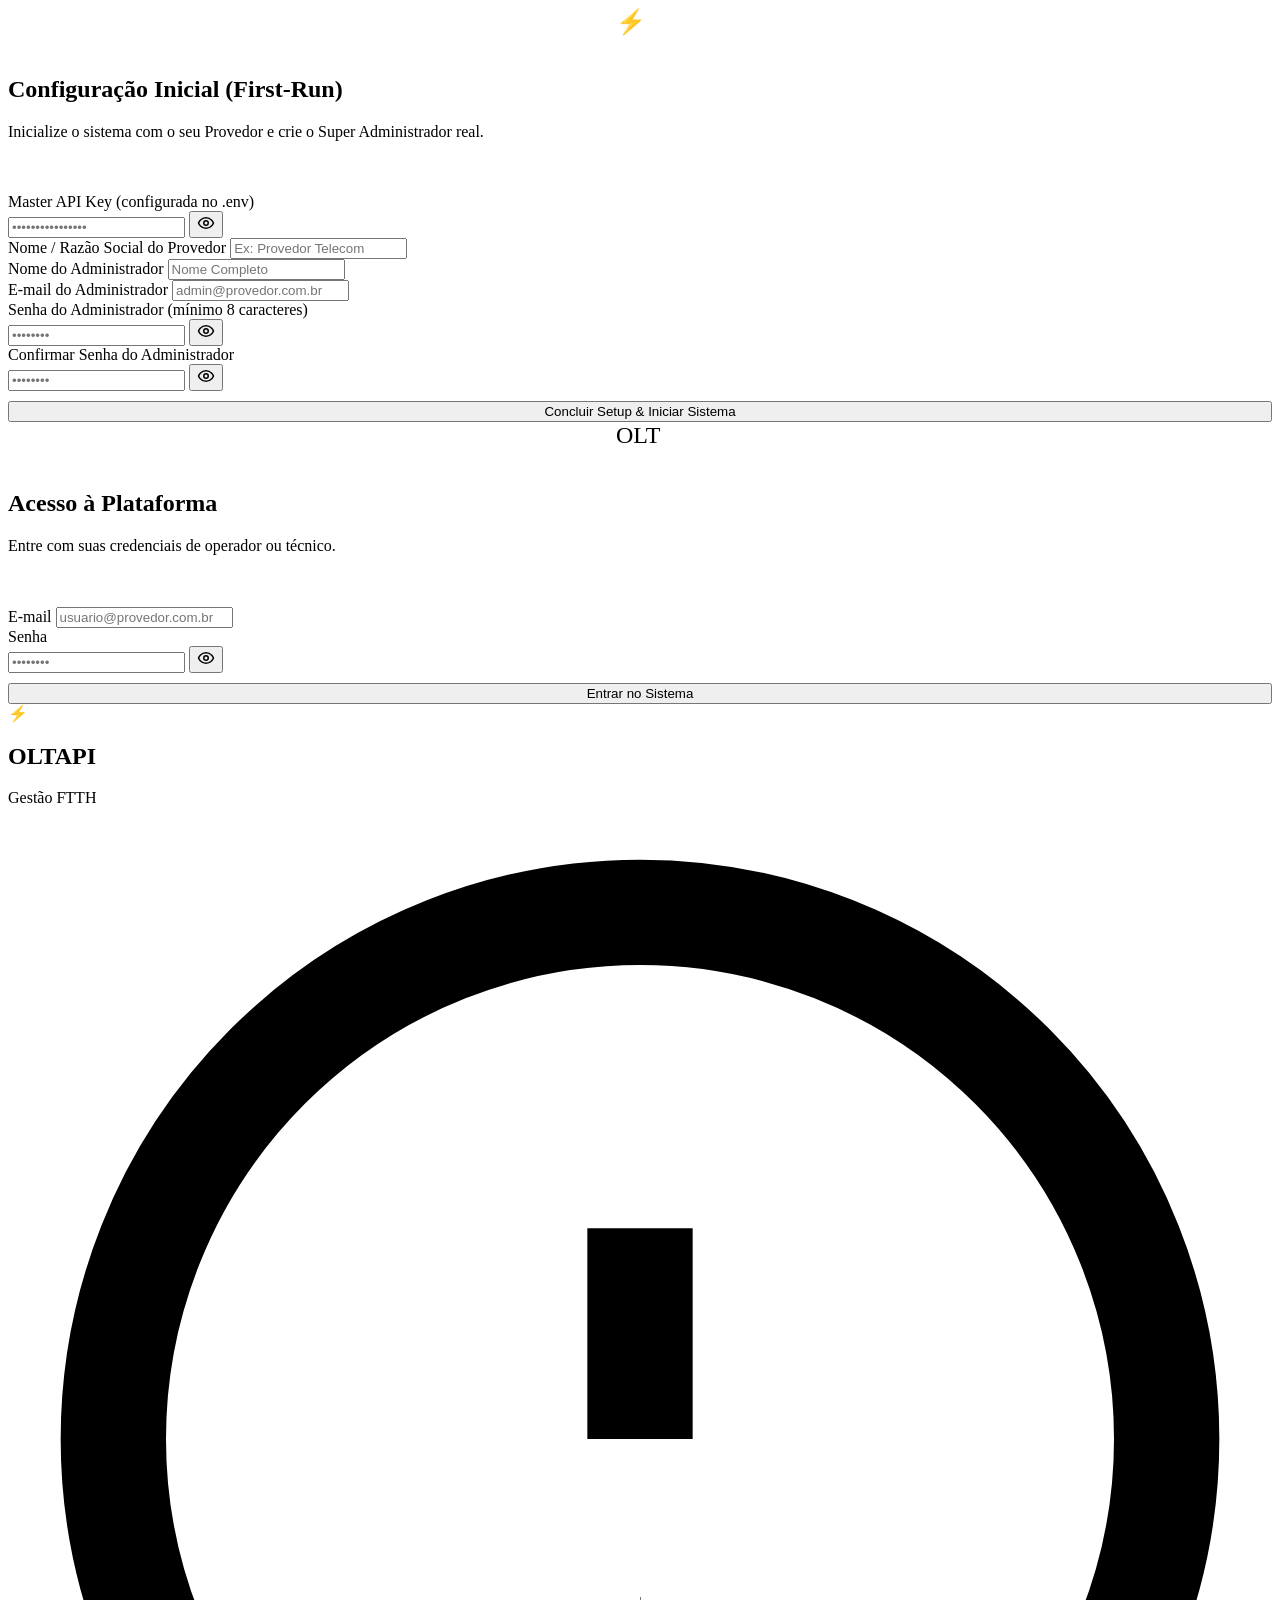
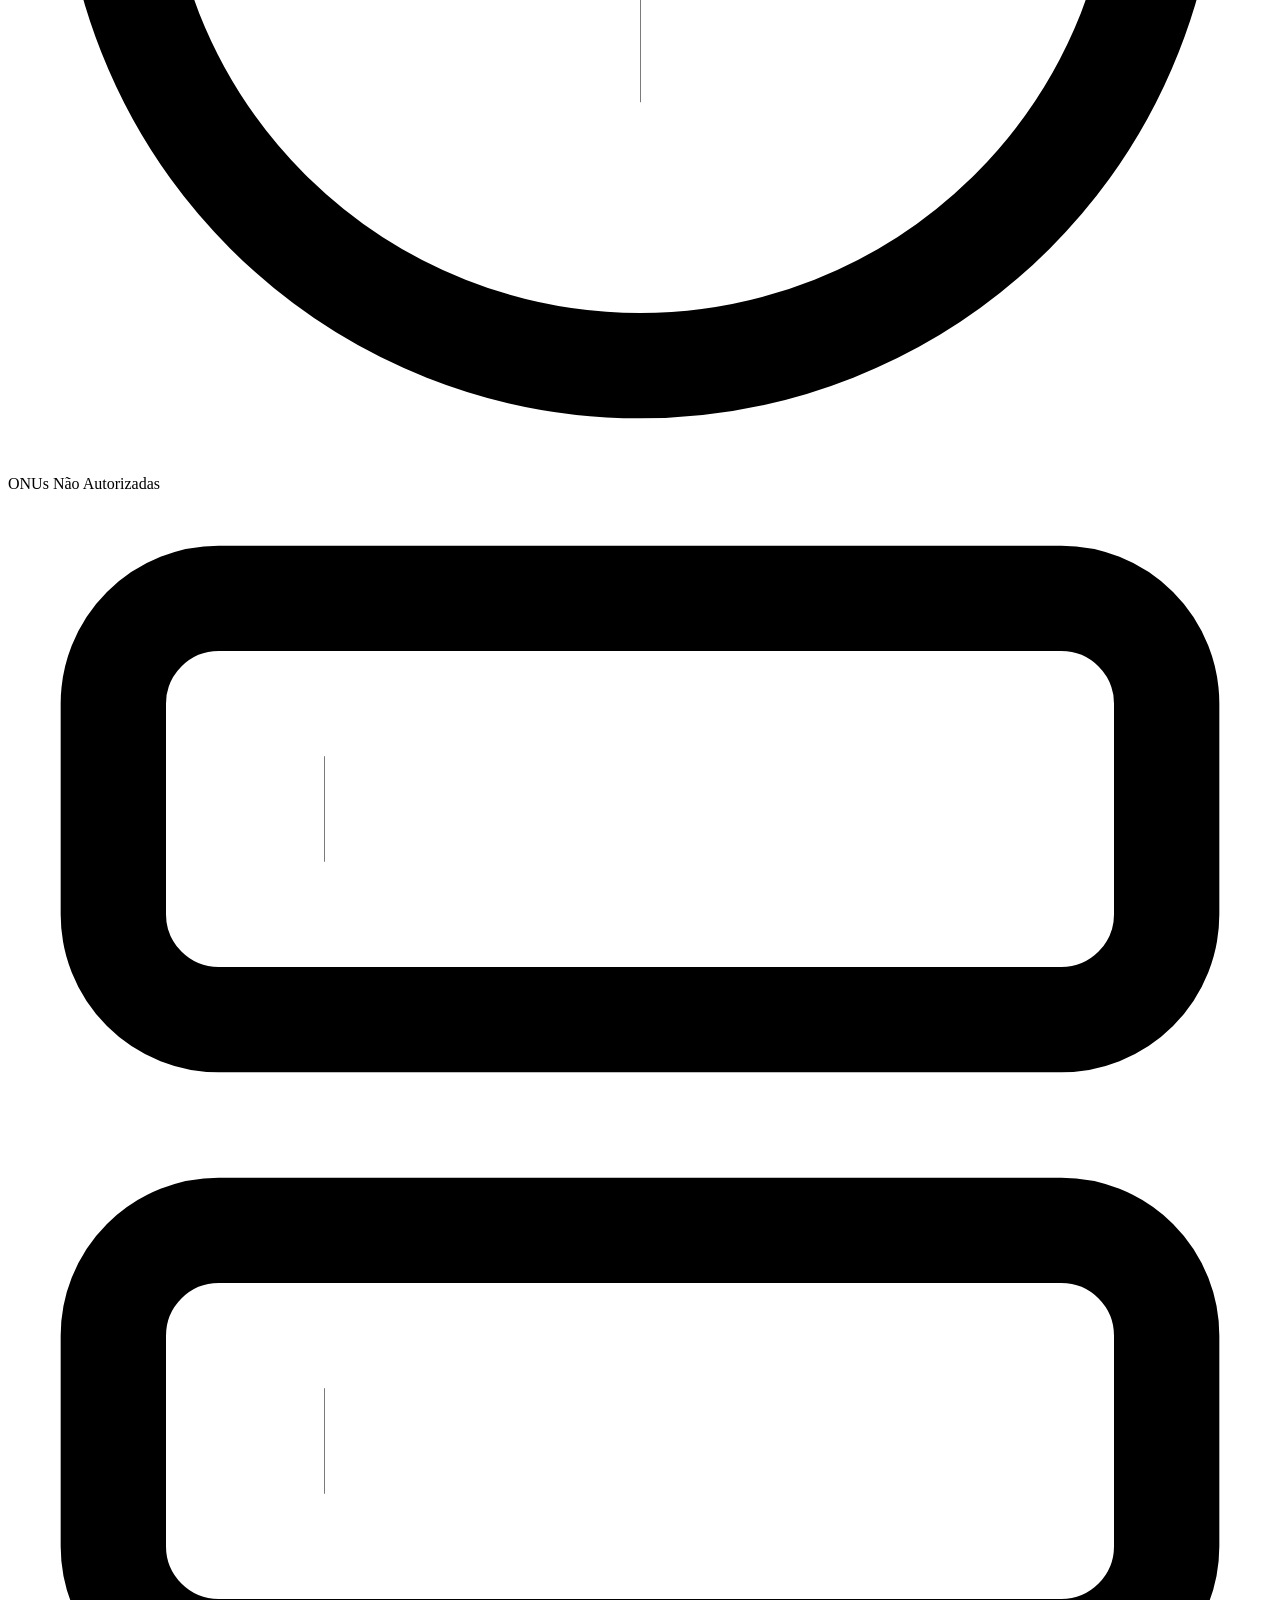
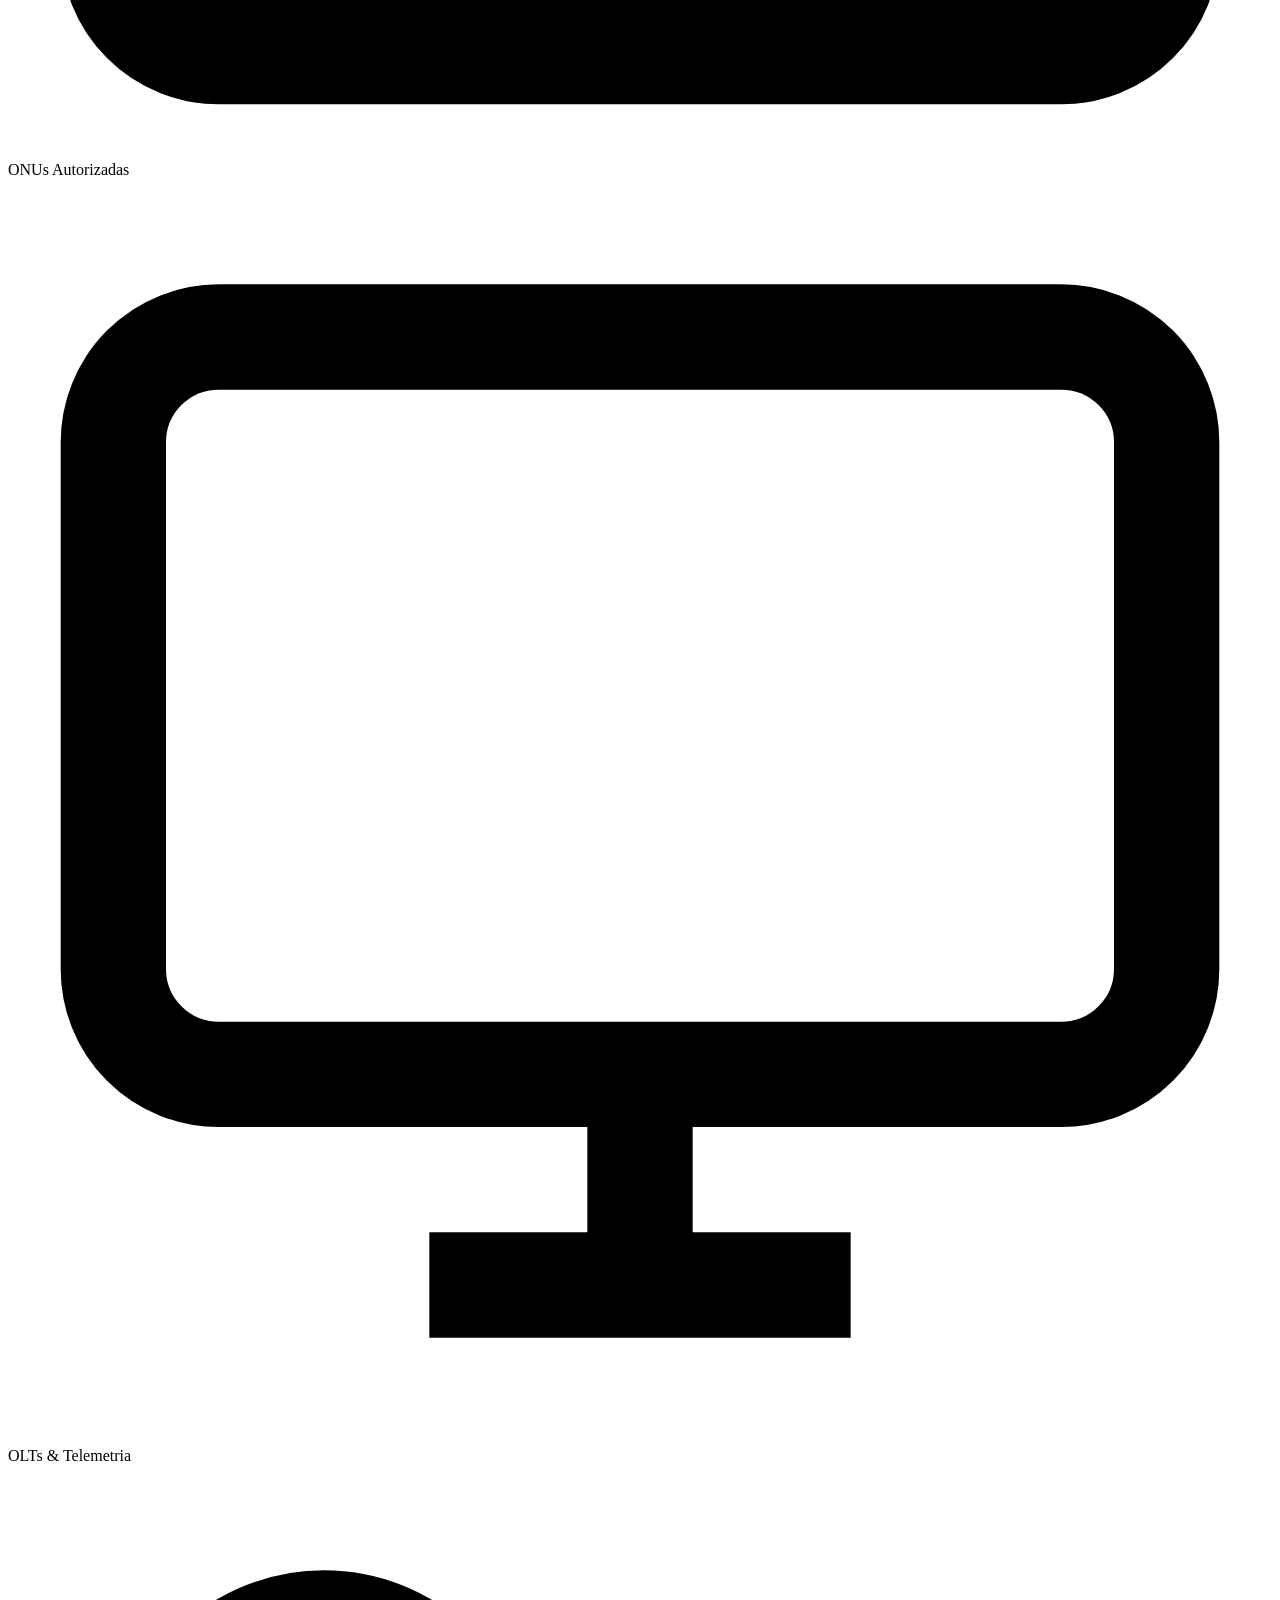
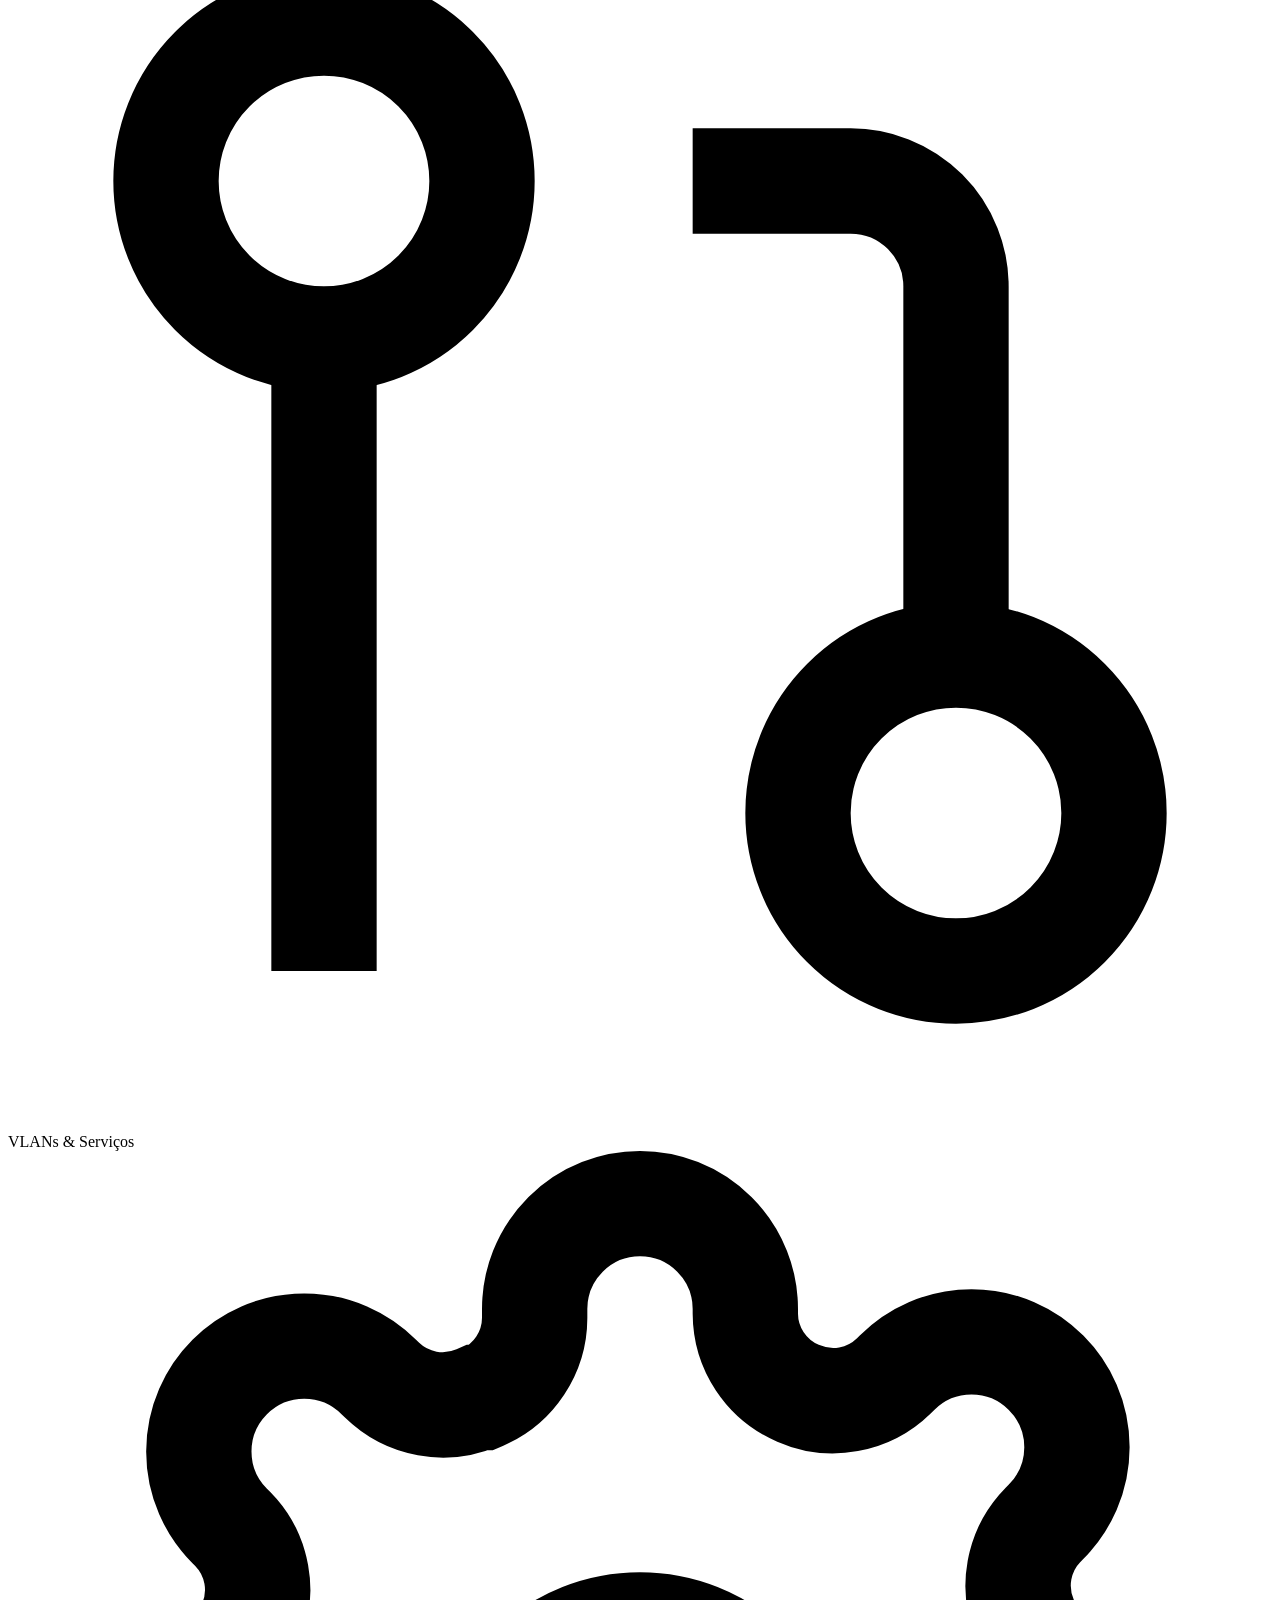
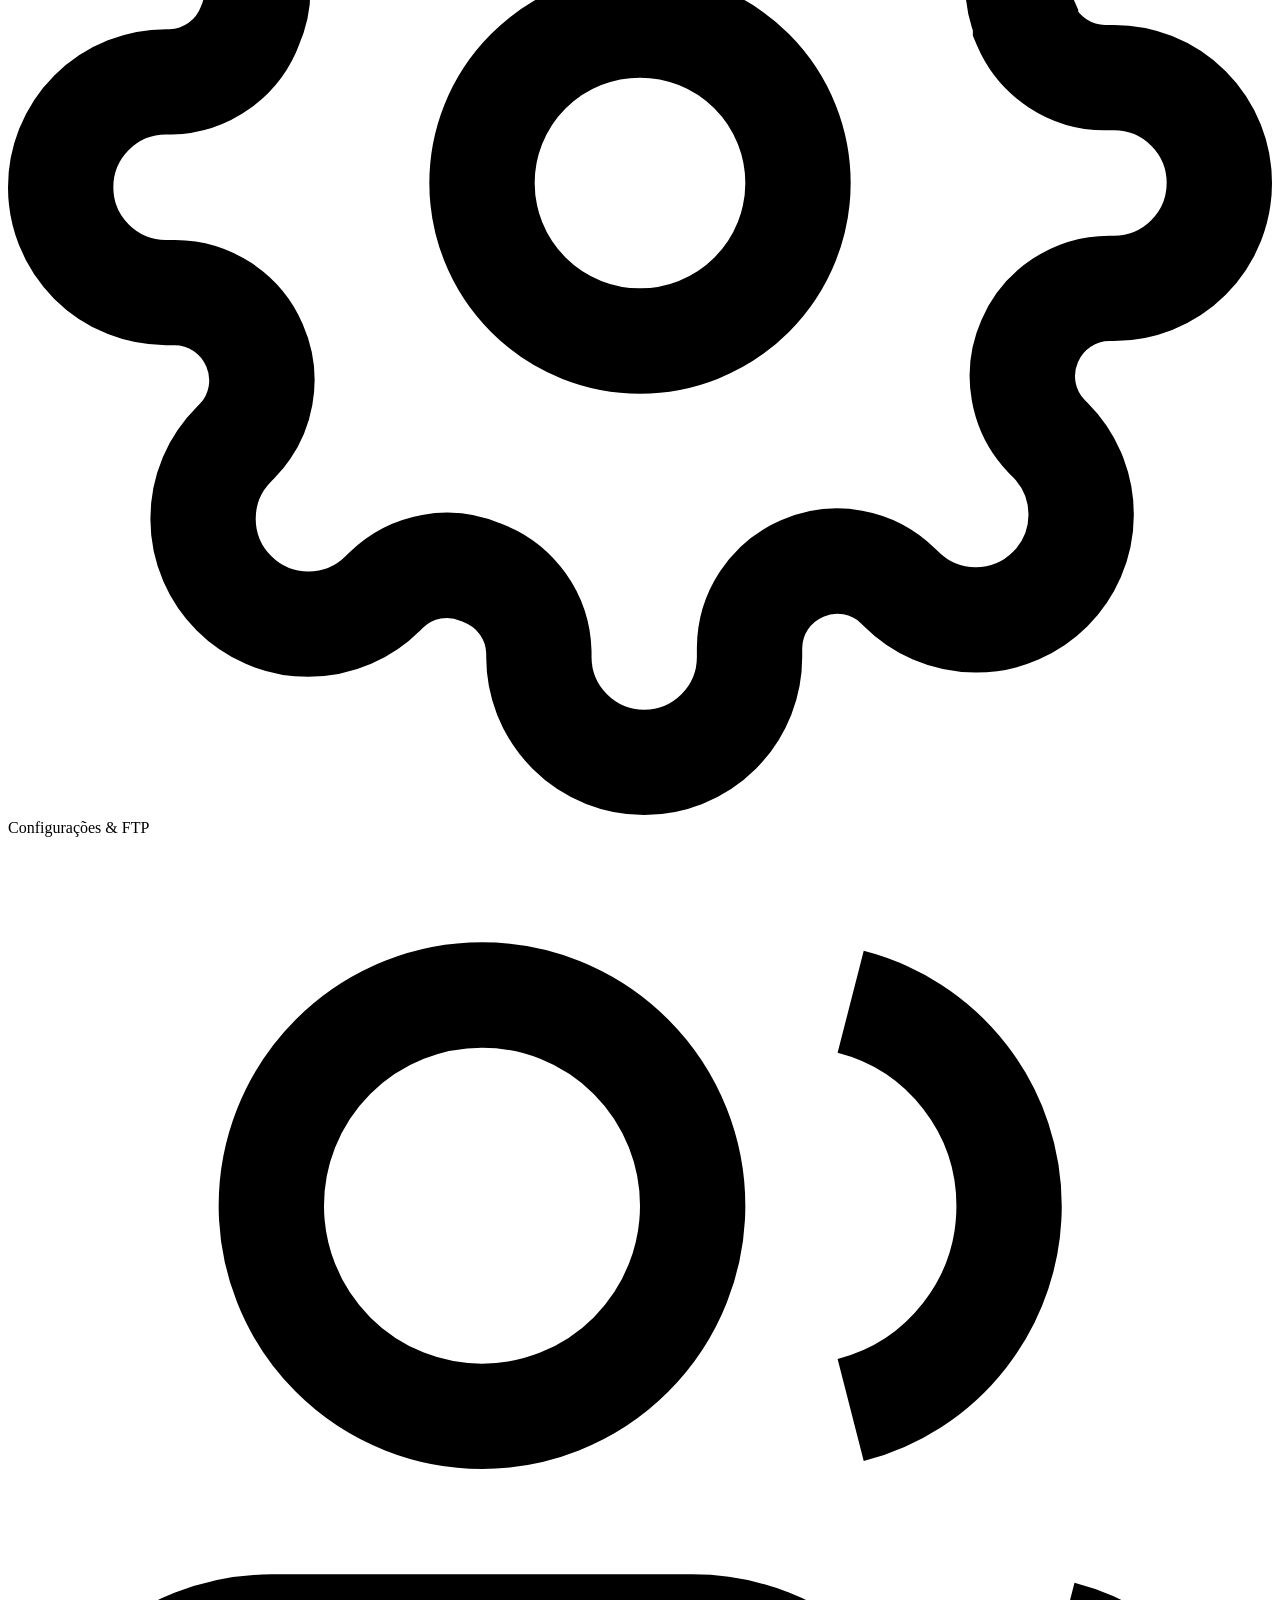
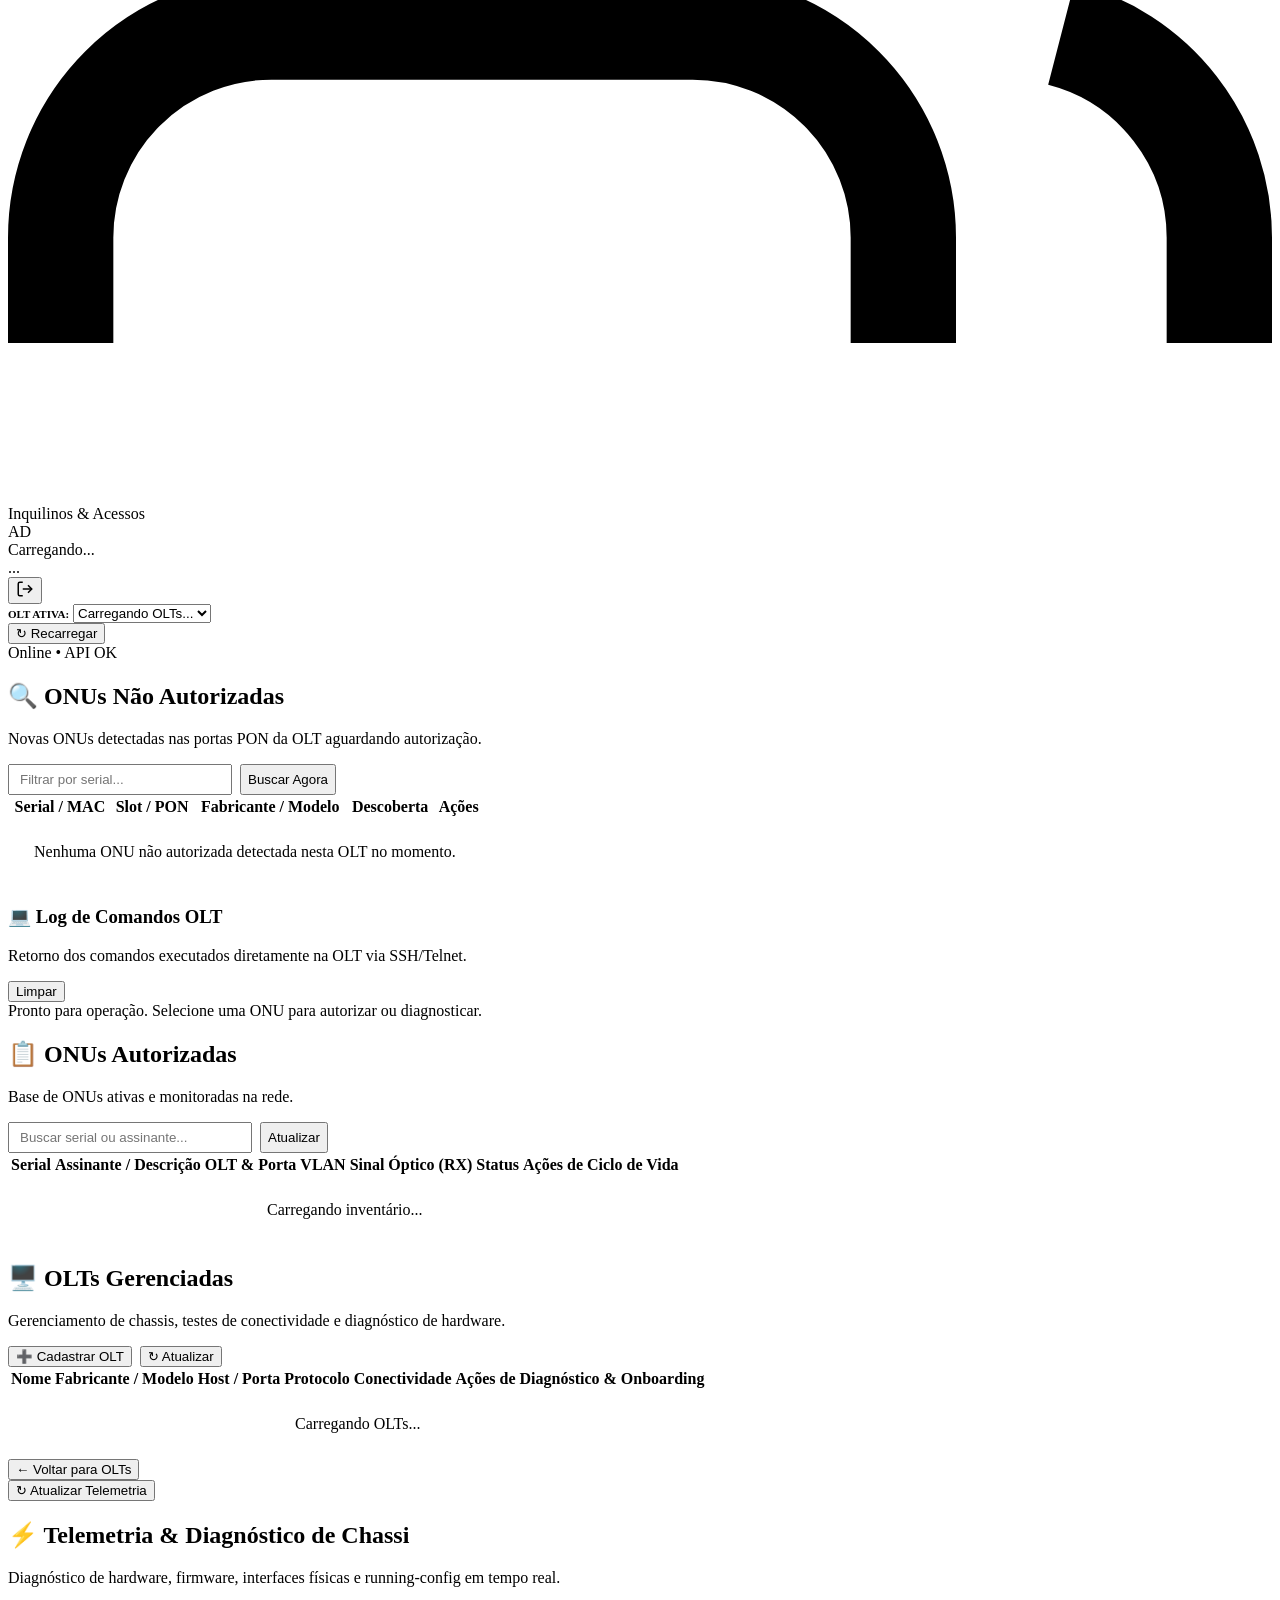
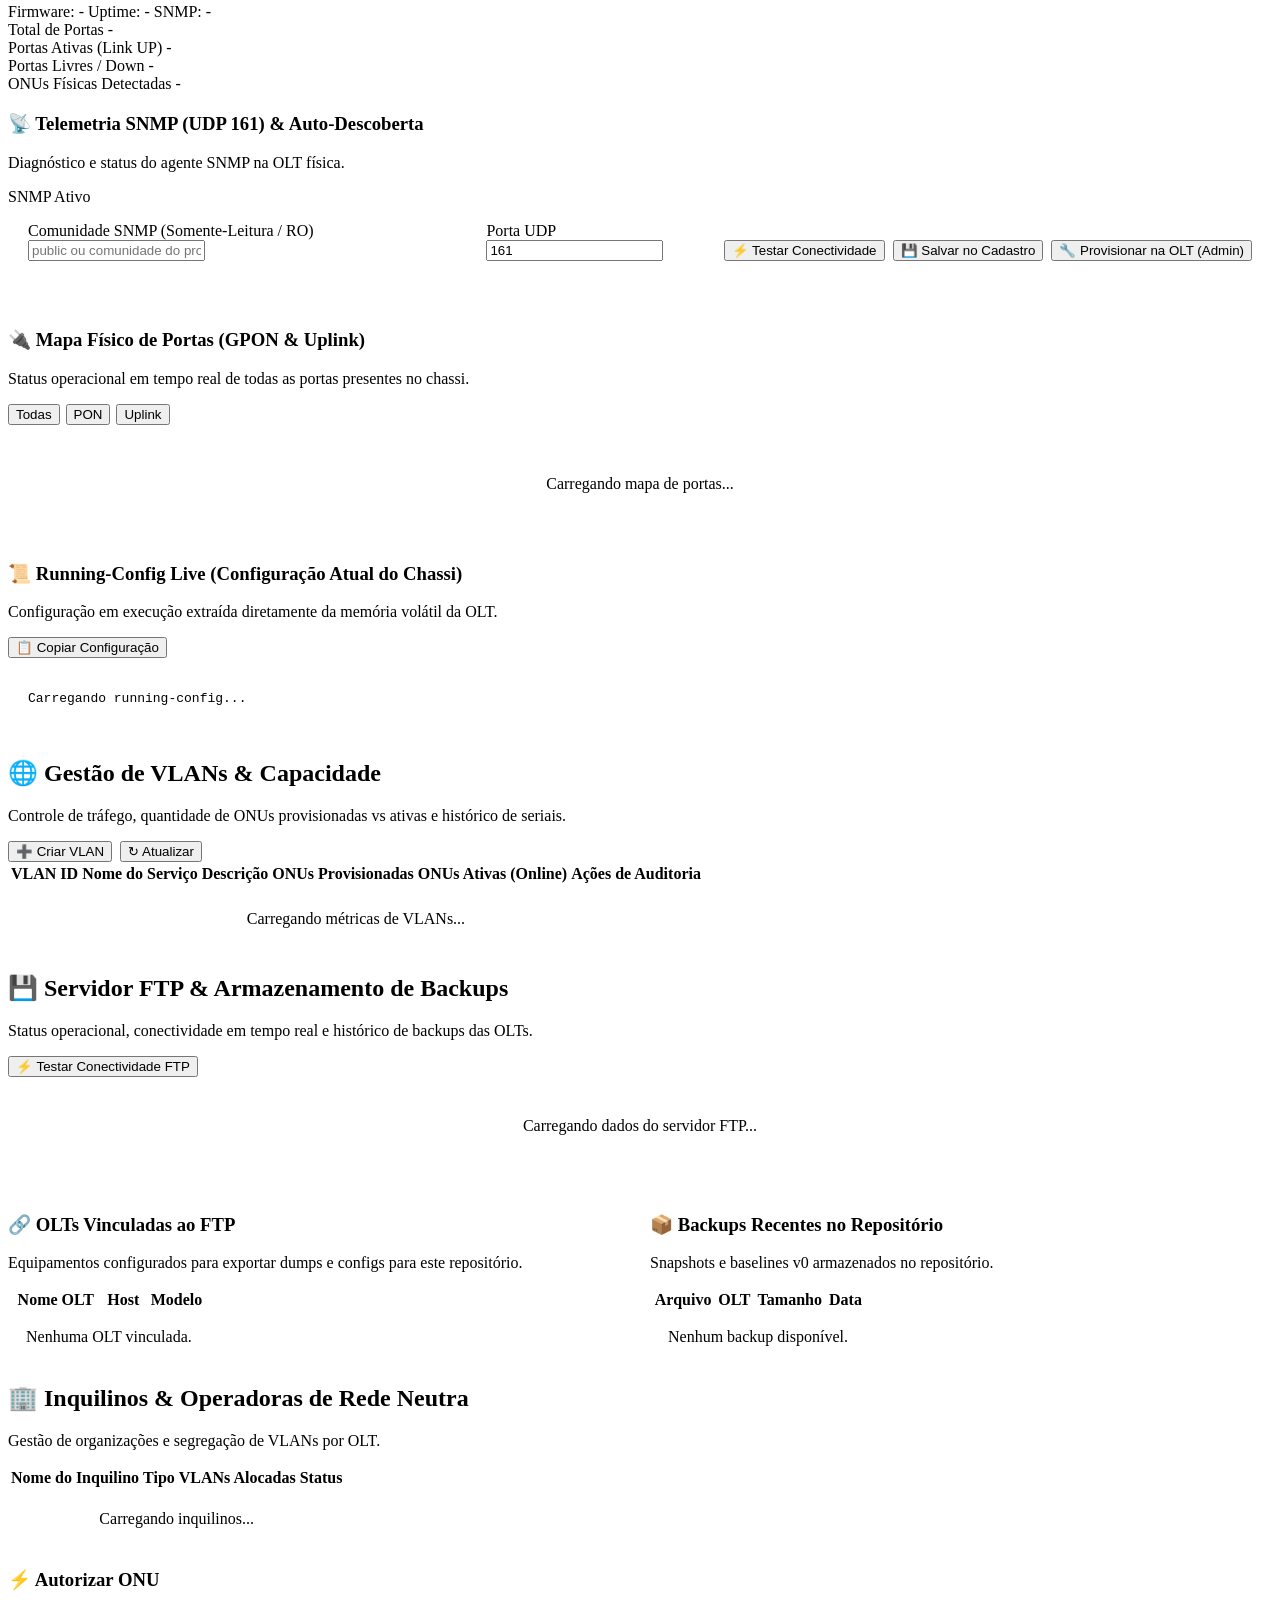
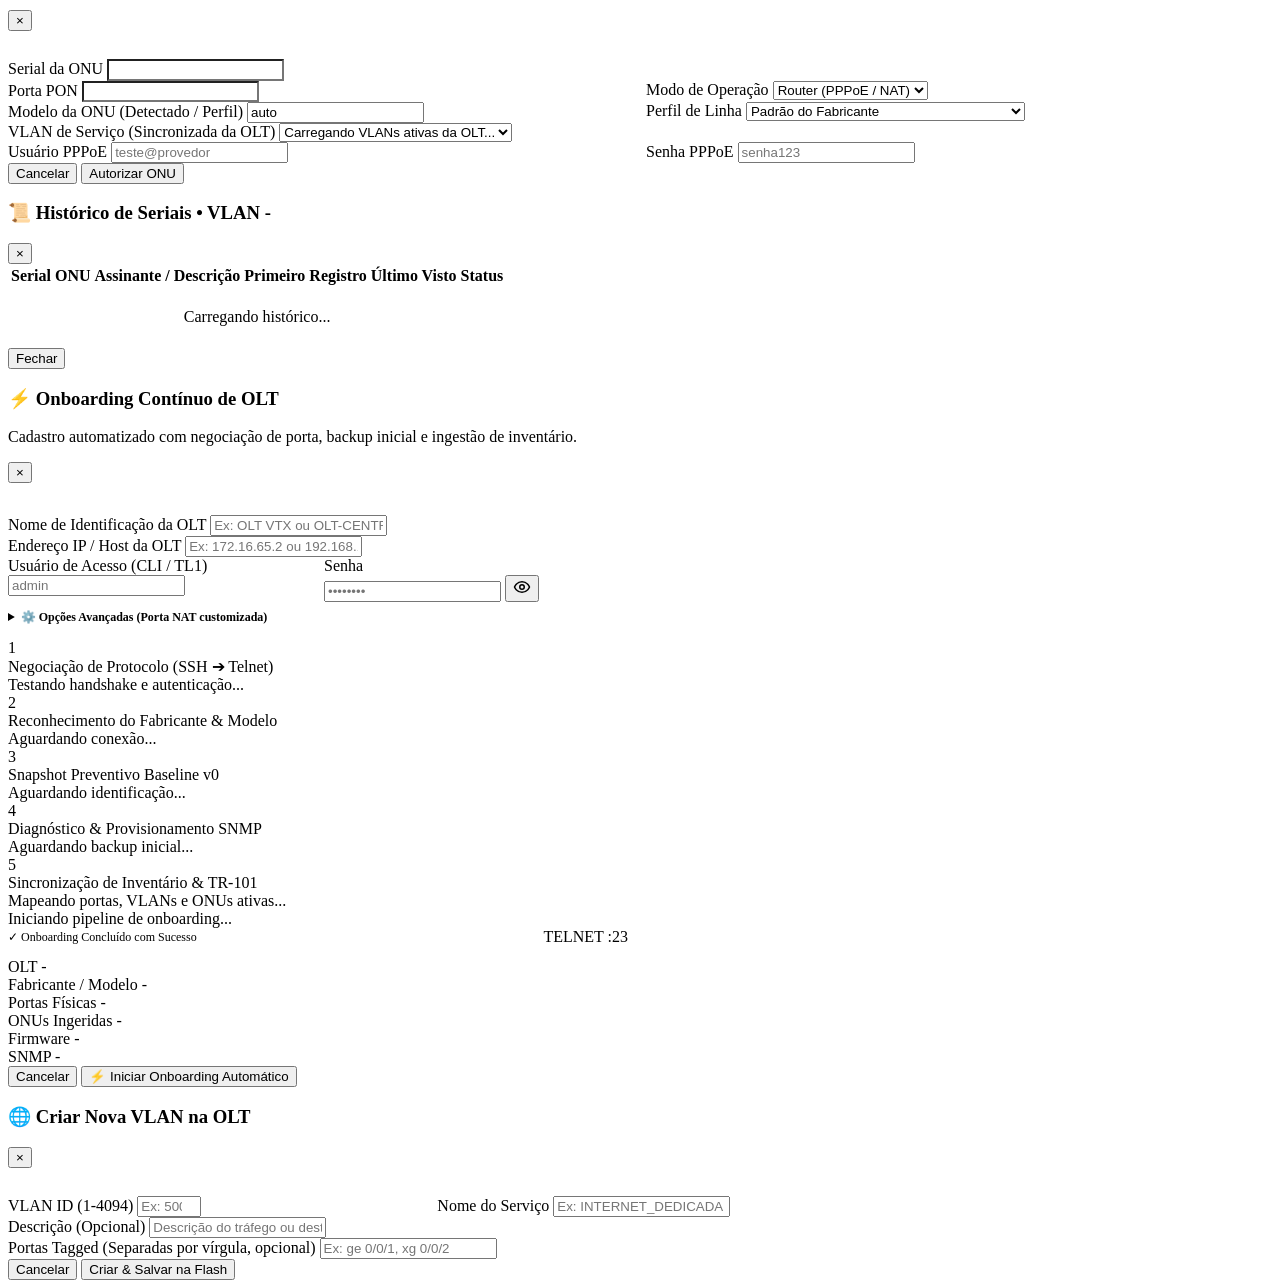
==== commit 1535e2d9: "feat(web-ui): integrate complete onu lifecycle actions and dynamic olt vlan loading" ====
--- a/app/static/index.html
+++ b/app/static/index.html
@@ -611,18 +611,24 @@
             </div>
           </div>
 
+          <div style="display: flex; gap: 12px;">
+            <div class="form-group" style="flex: 1;">
+              <label class="form-label">Modelo da ONU (Detectado / Perfil)</label>
+              <input type="text" id="prov-onu-model" class="form-control" placeholder="Ex: HG260, HG6145E, R1V2-BRIDGE" value="auto">
+            </div>
+            <div class="form-group" style="flex: 1;">
+              <label class="form-label">Perfil de Linha</label>
+              <select id="prov-profile" class="form-control">
+                <option value="default">Padrão do Fabricante</option>
+                <option value="third_party">Equipamento de Terceiro (VEIP / Terceiros)</option>
+              </select>
+            </div>
+          </div>
+
           <div class="form-group">
-            <label class="form-label">Perfil de Equipamento</label>
-            <select id="prov-profile" class="form-control">
-              <option value="default">Padrão do Fabricante</option>
-              <option value="third_party">Equipamento de Terceiro (VEIP / Terceiros)</option>
-            </select>
-          </div>
-
-          <div class="form-group">
-            <label class="form-label">VLAN de Serviço (Restrita ao seu Inquilino)</label>
+            <label class="form-label">VLAN de Serviço (Sincronizada da OLT)</label>
             <select id="prov-vlan" class="form-control" required>
-              <option value="">Carregando VLANs autorizadas...</option>
+              <option value="">Carregando VLANs ativas da OLT...</option>
             </select>
           </div>
 
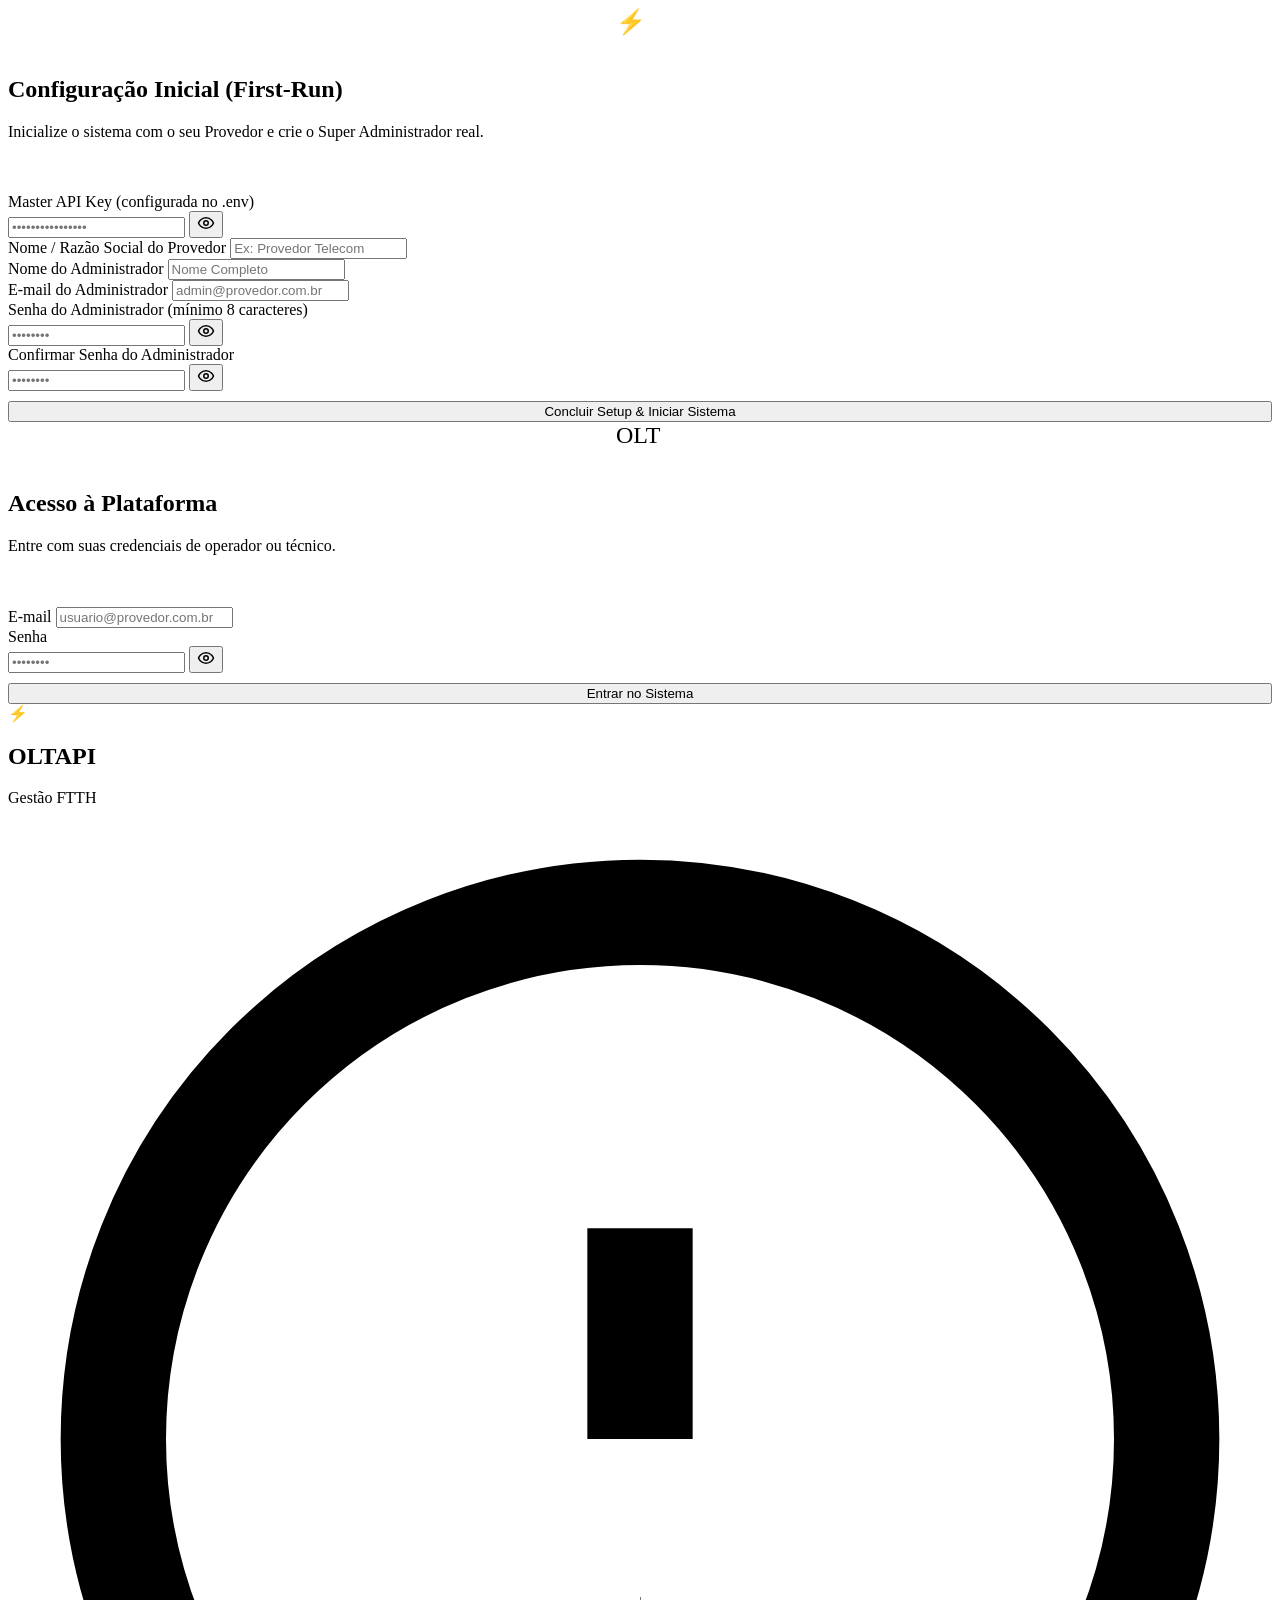
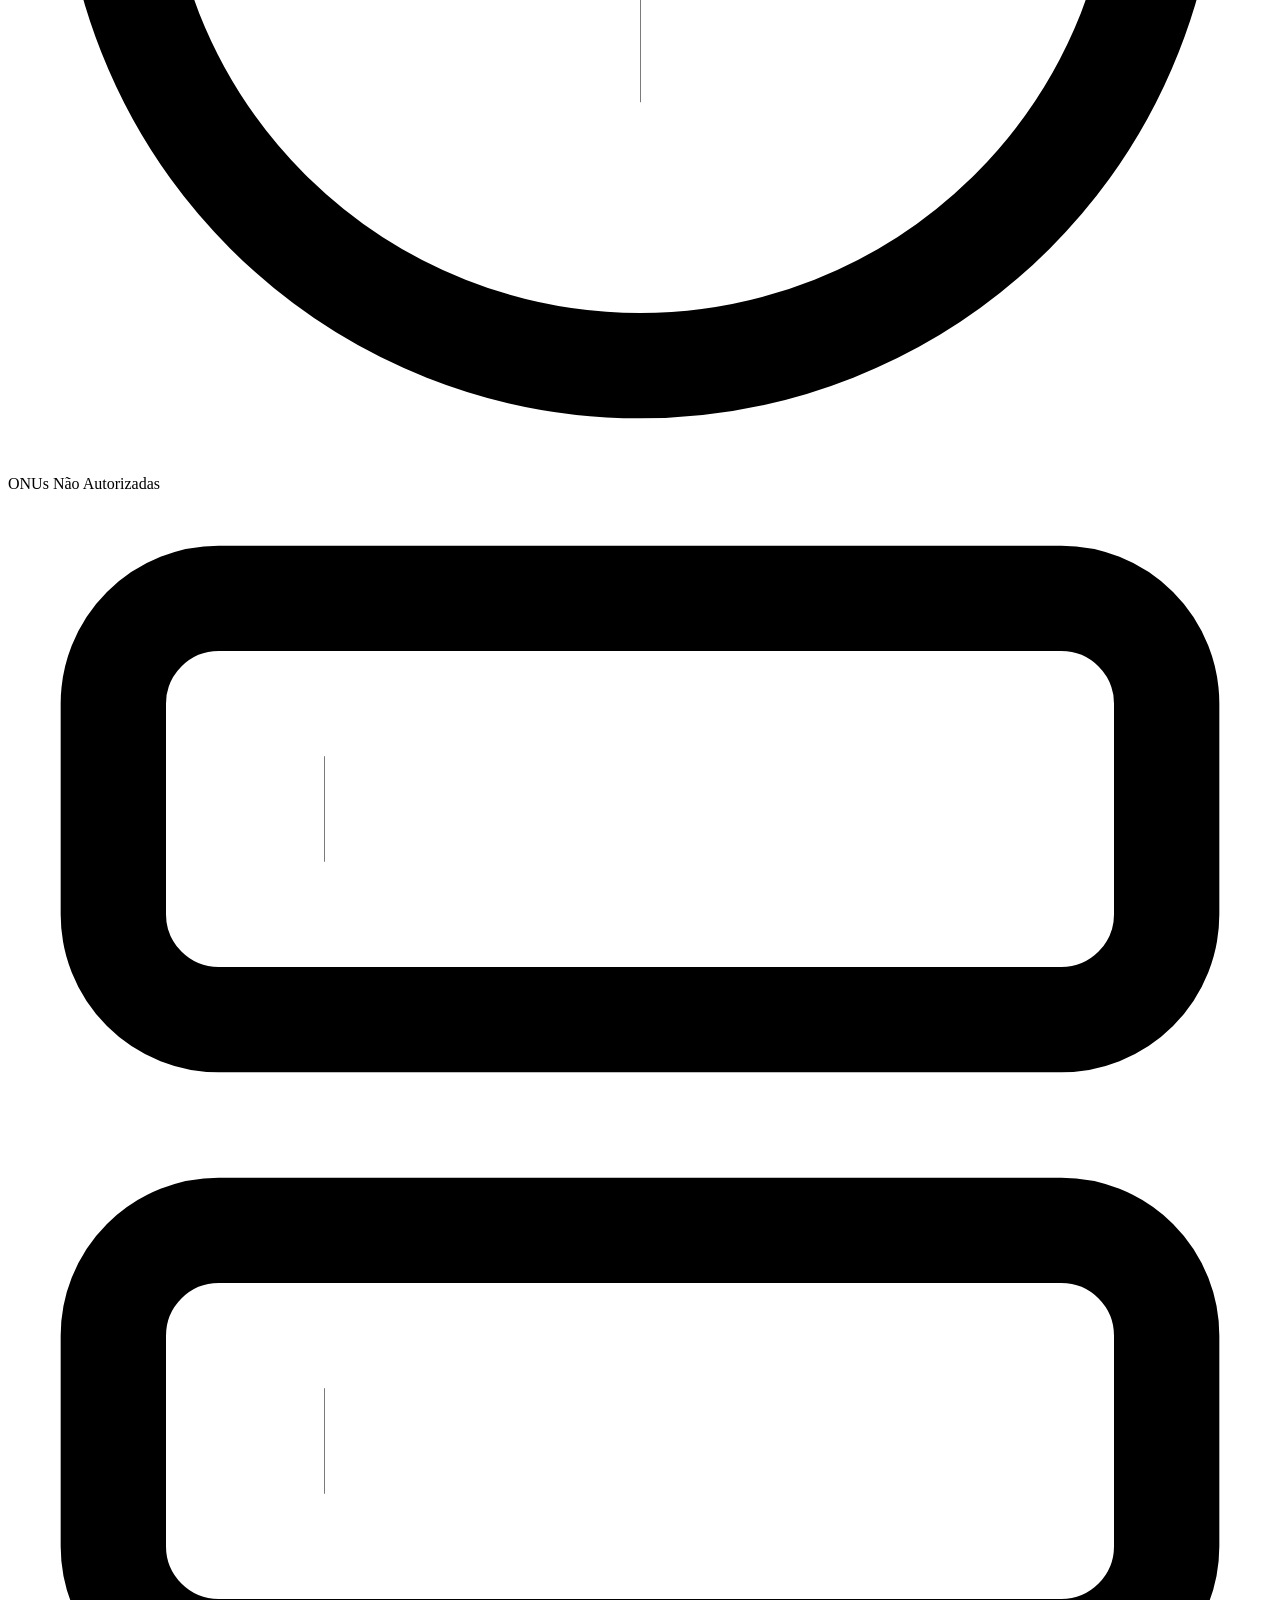
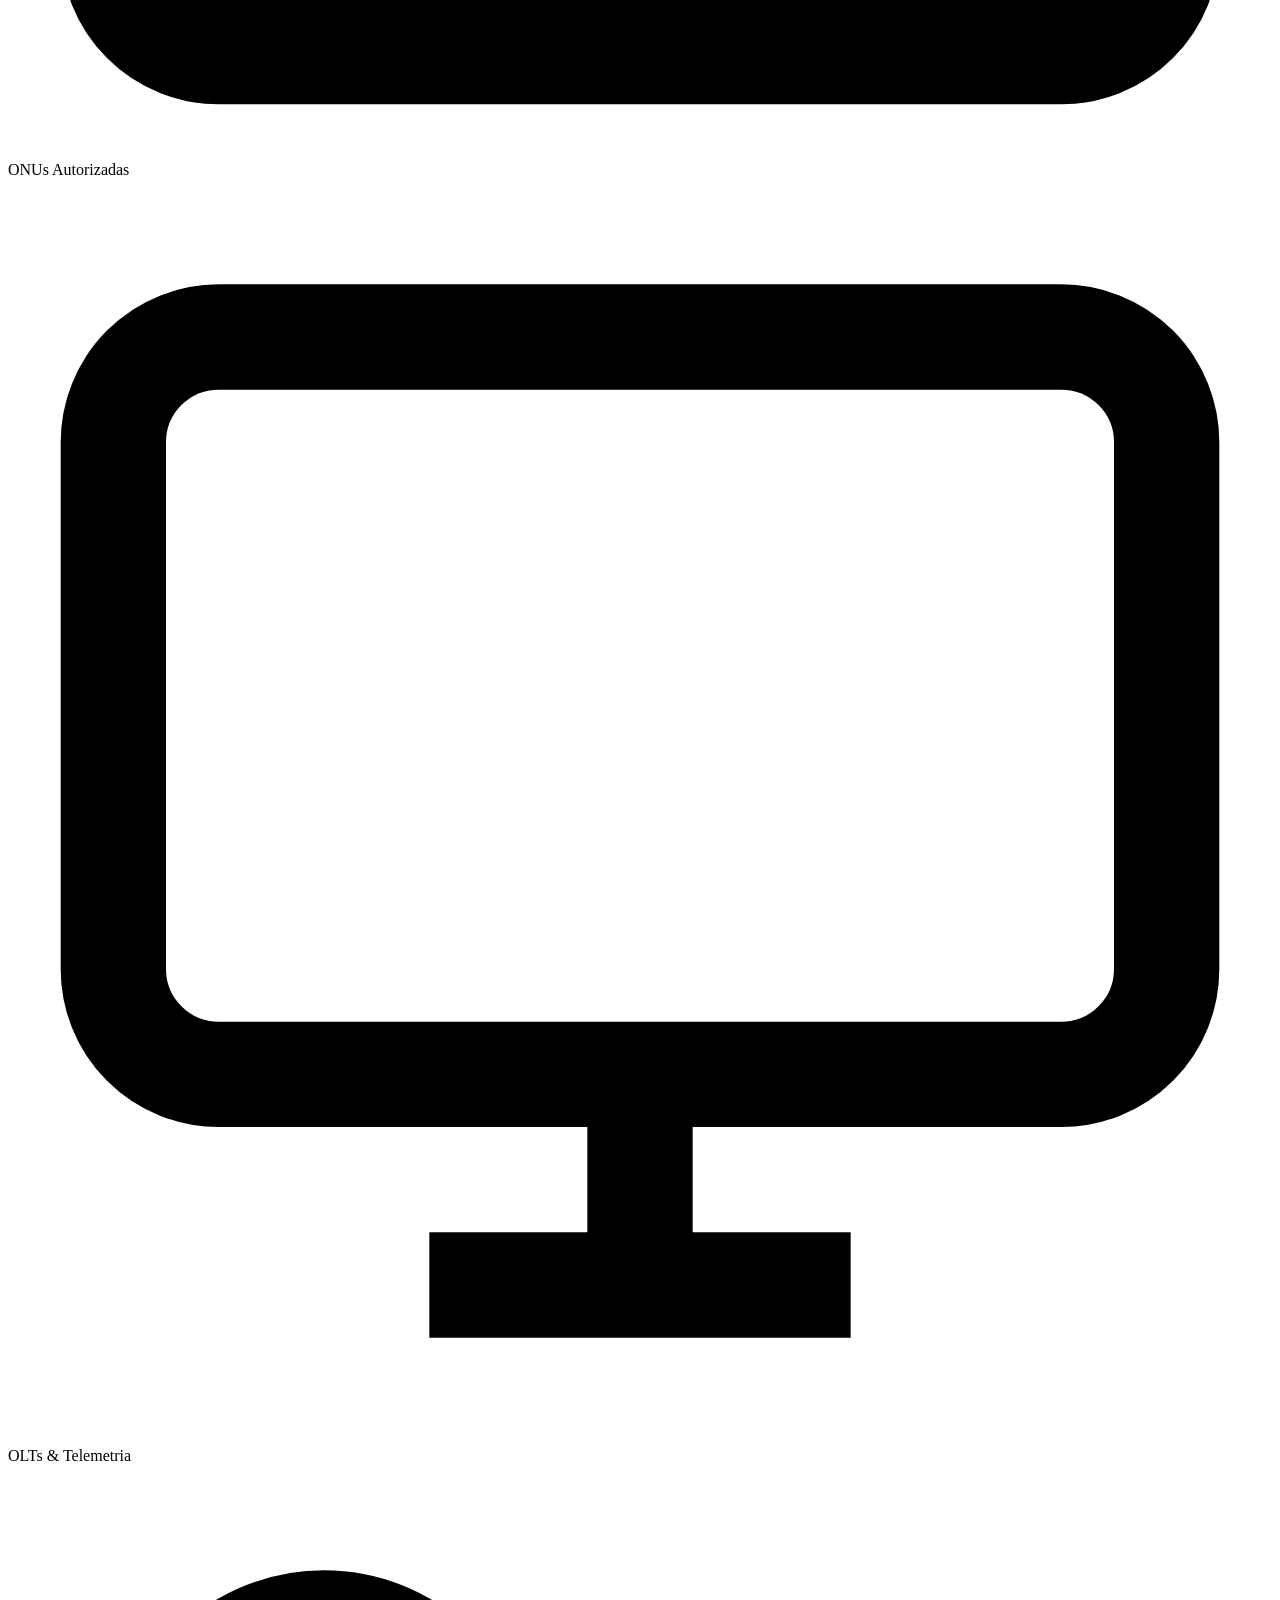
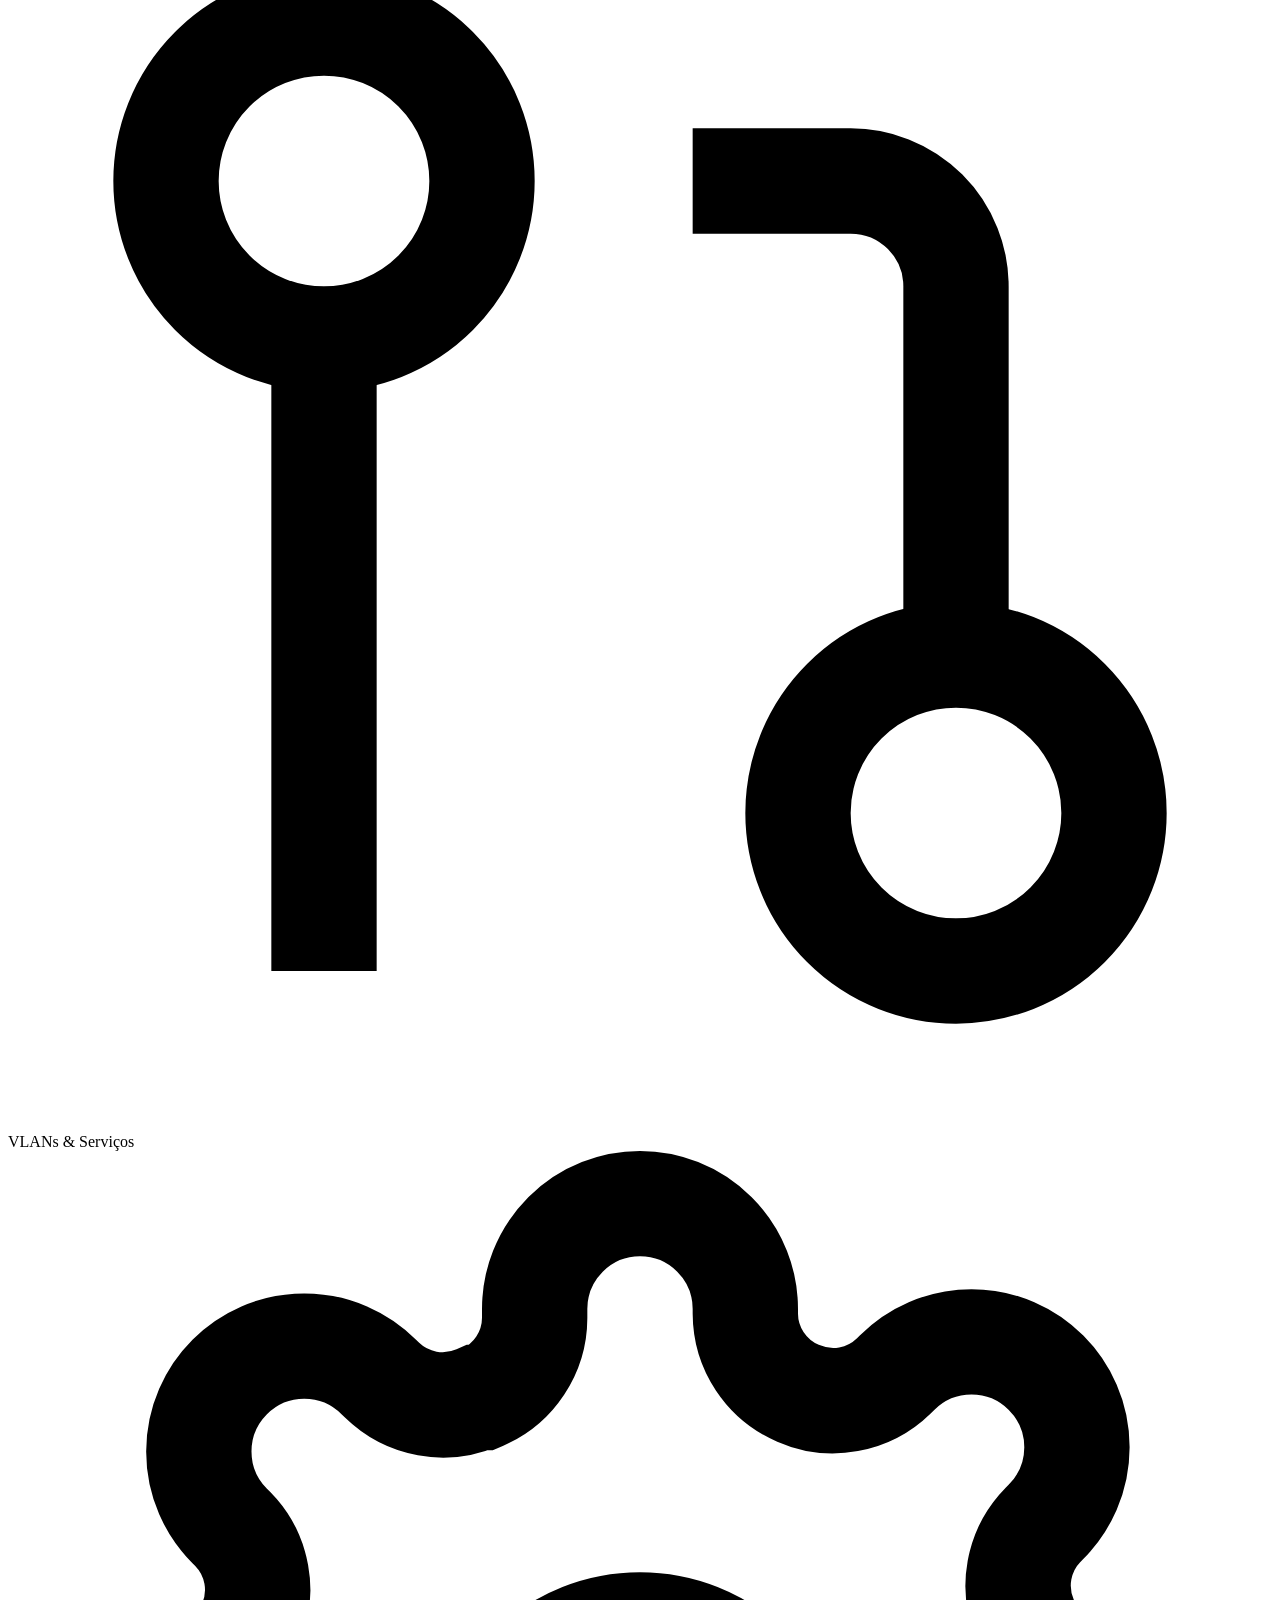
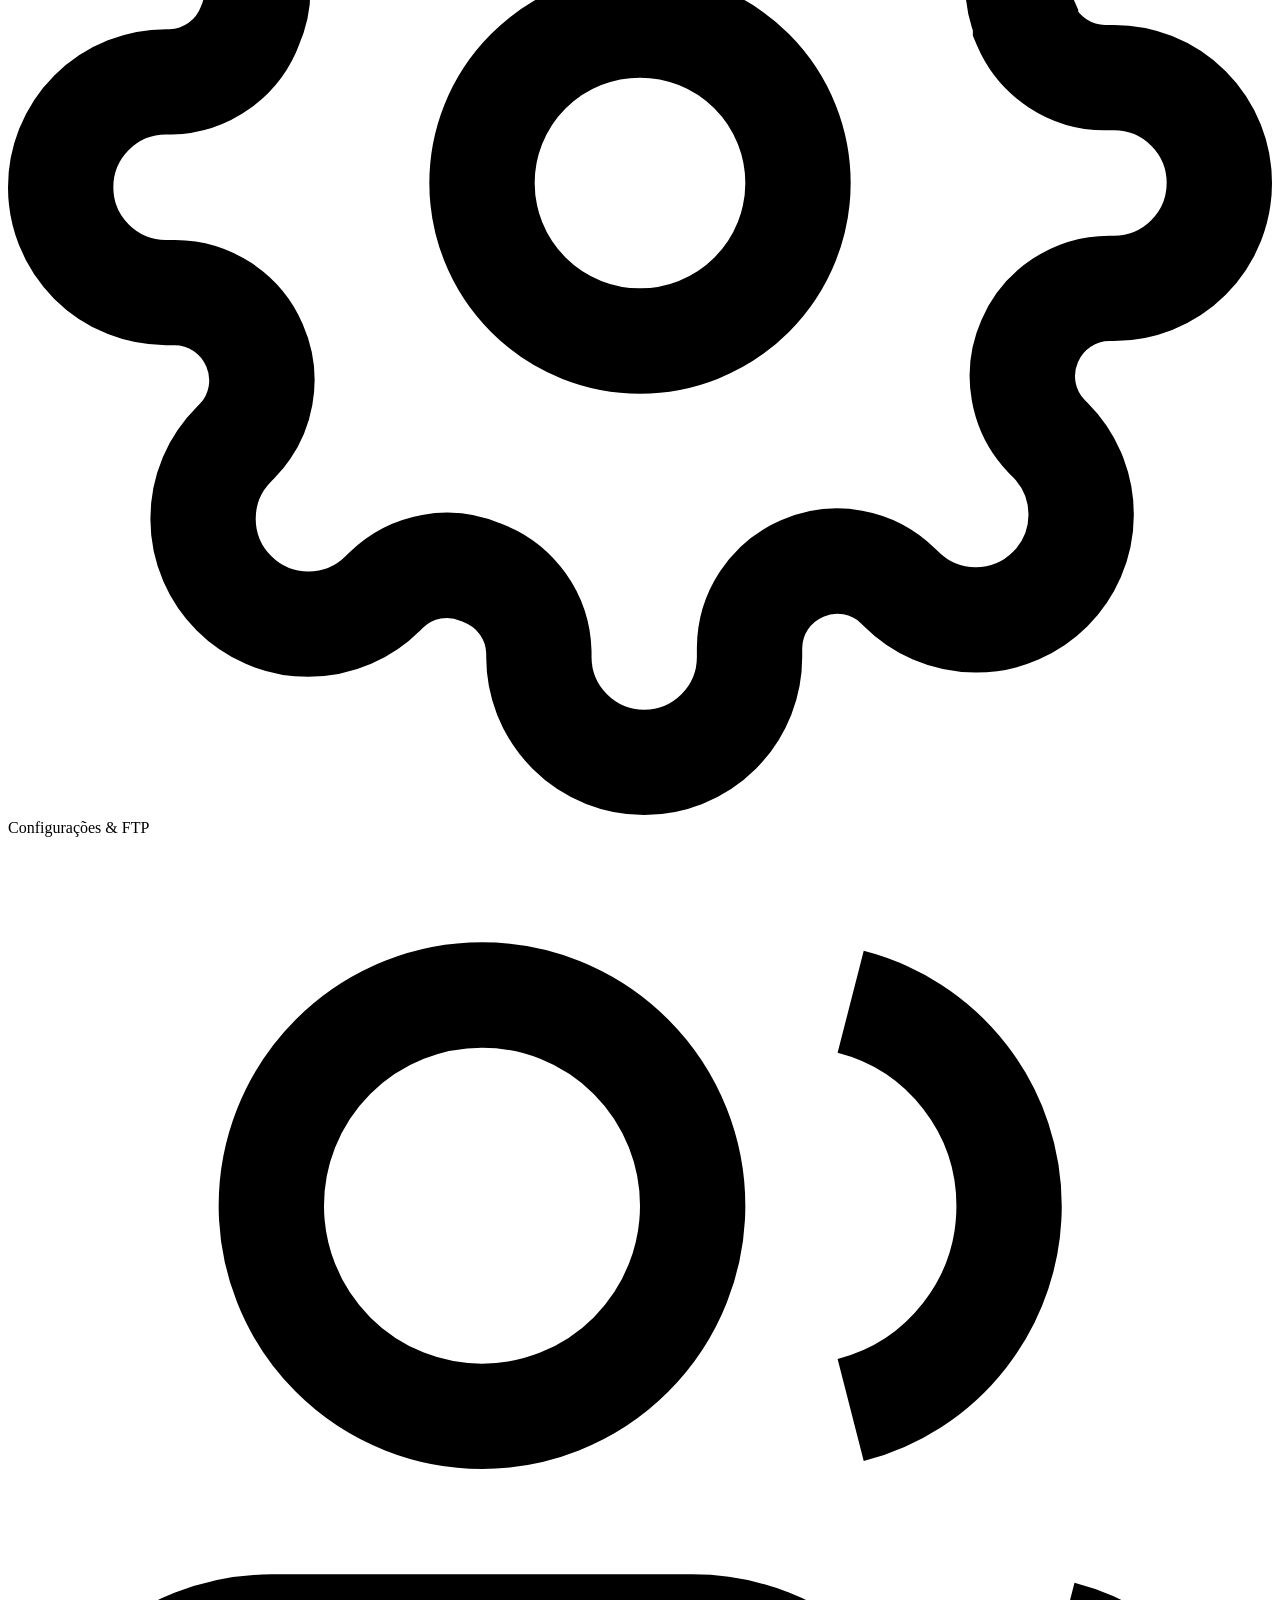
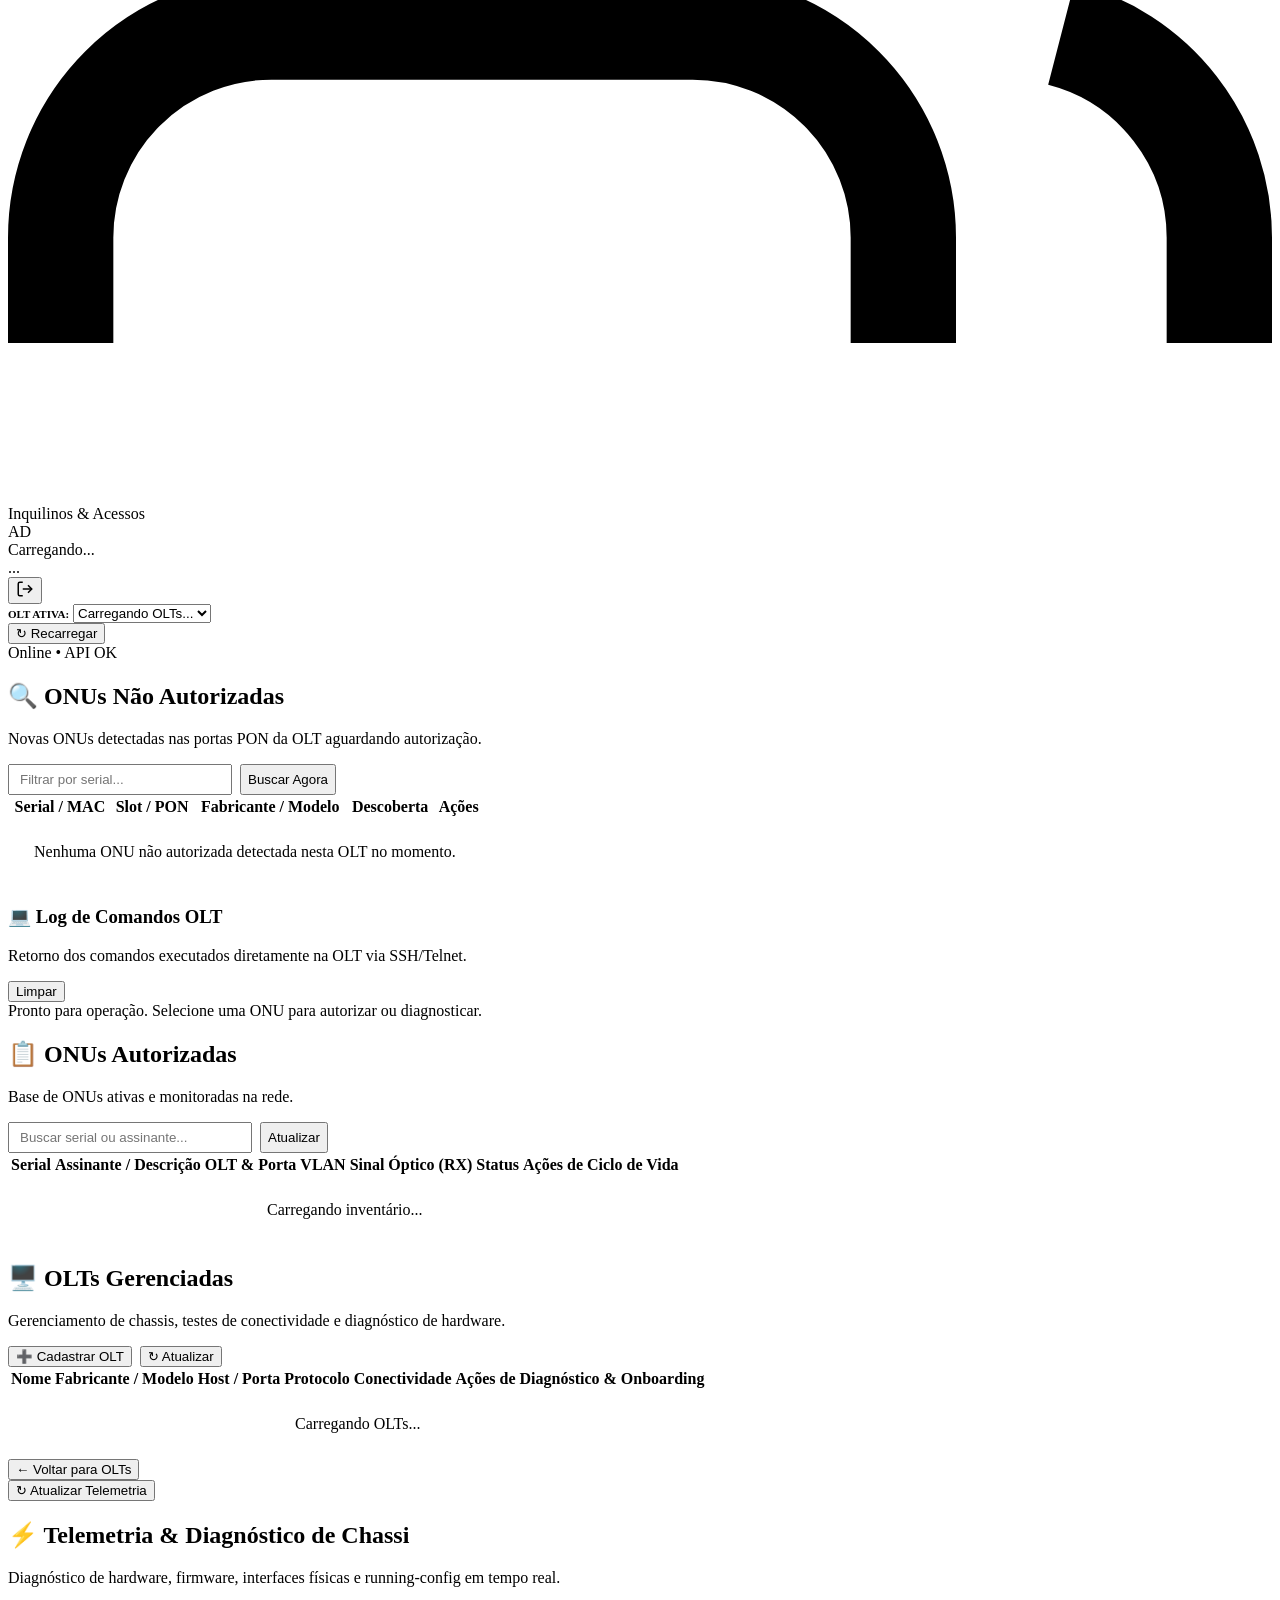
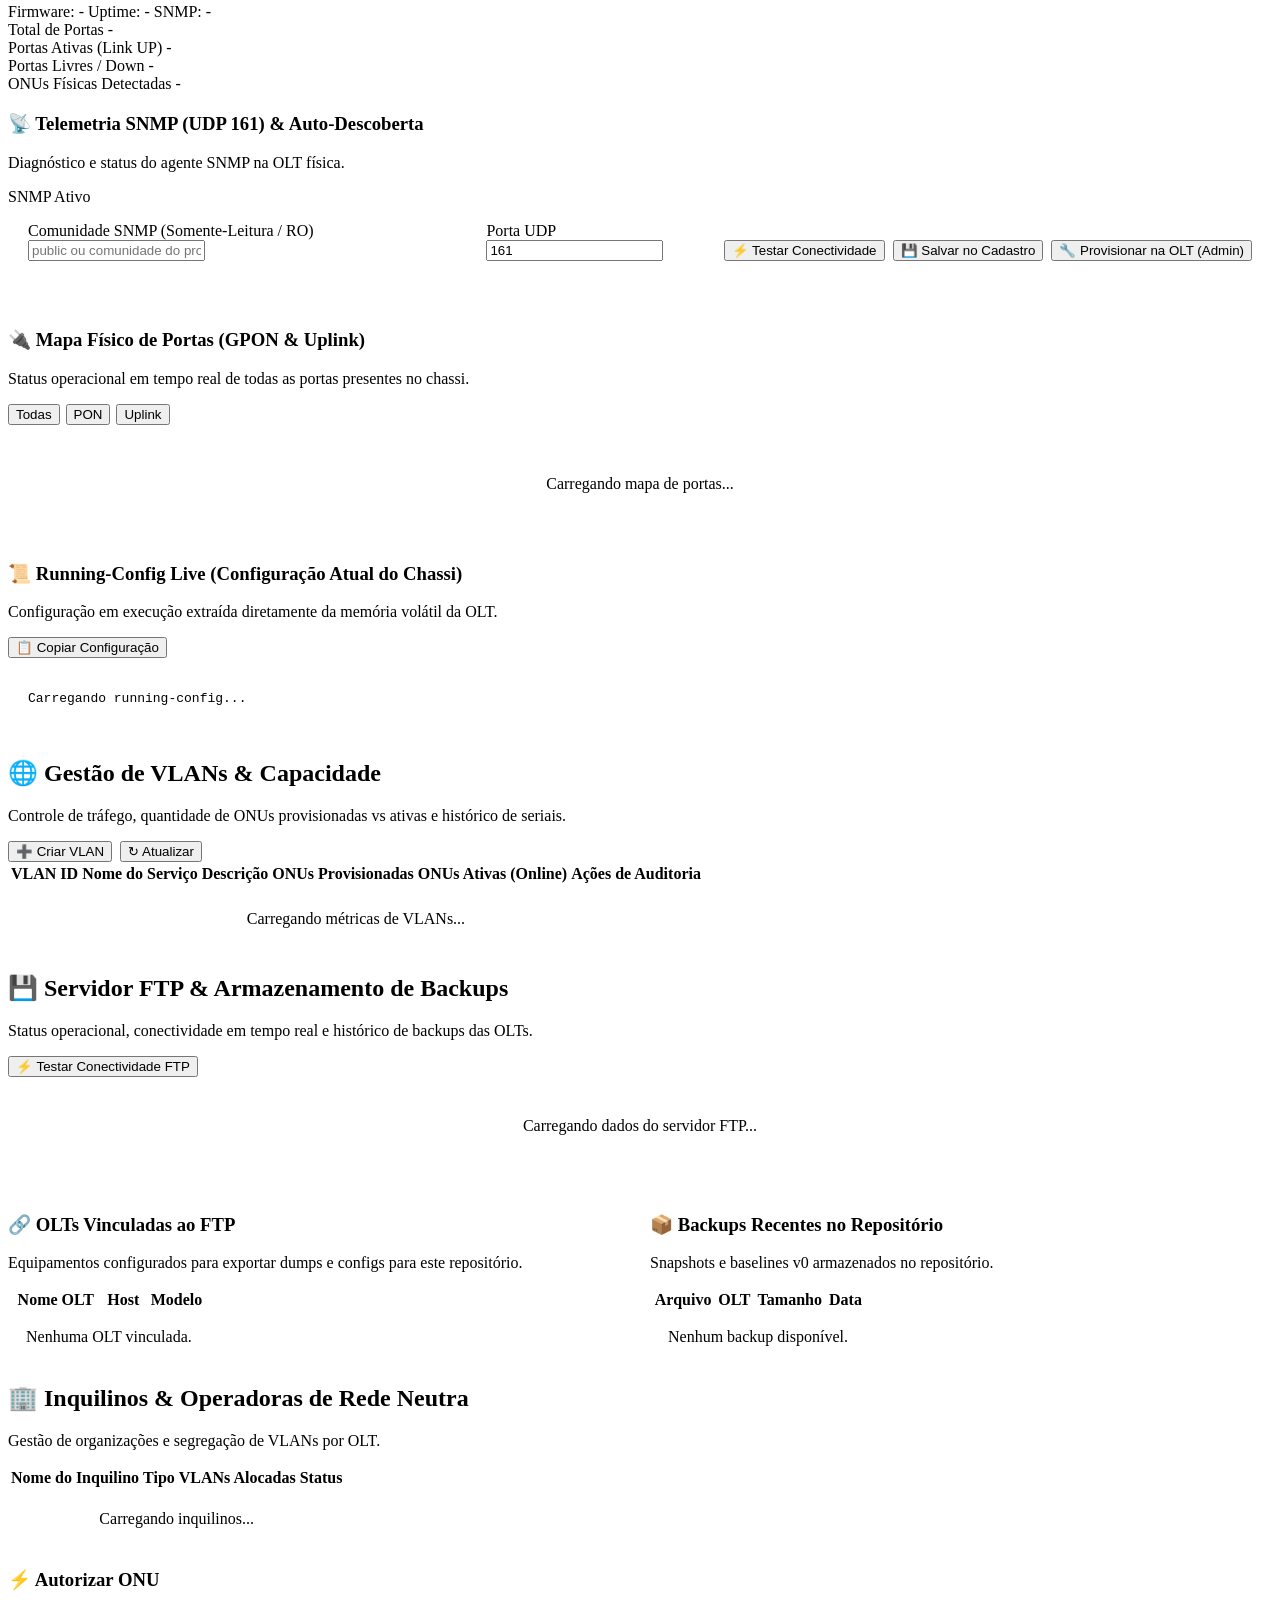
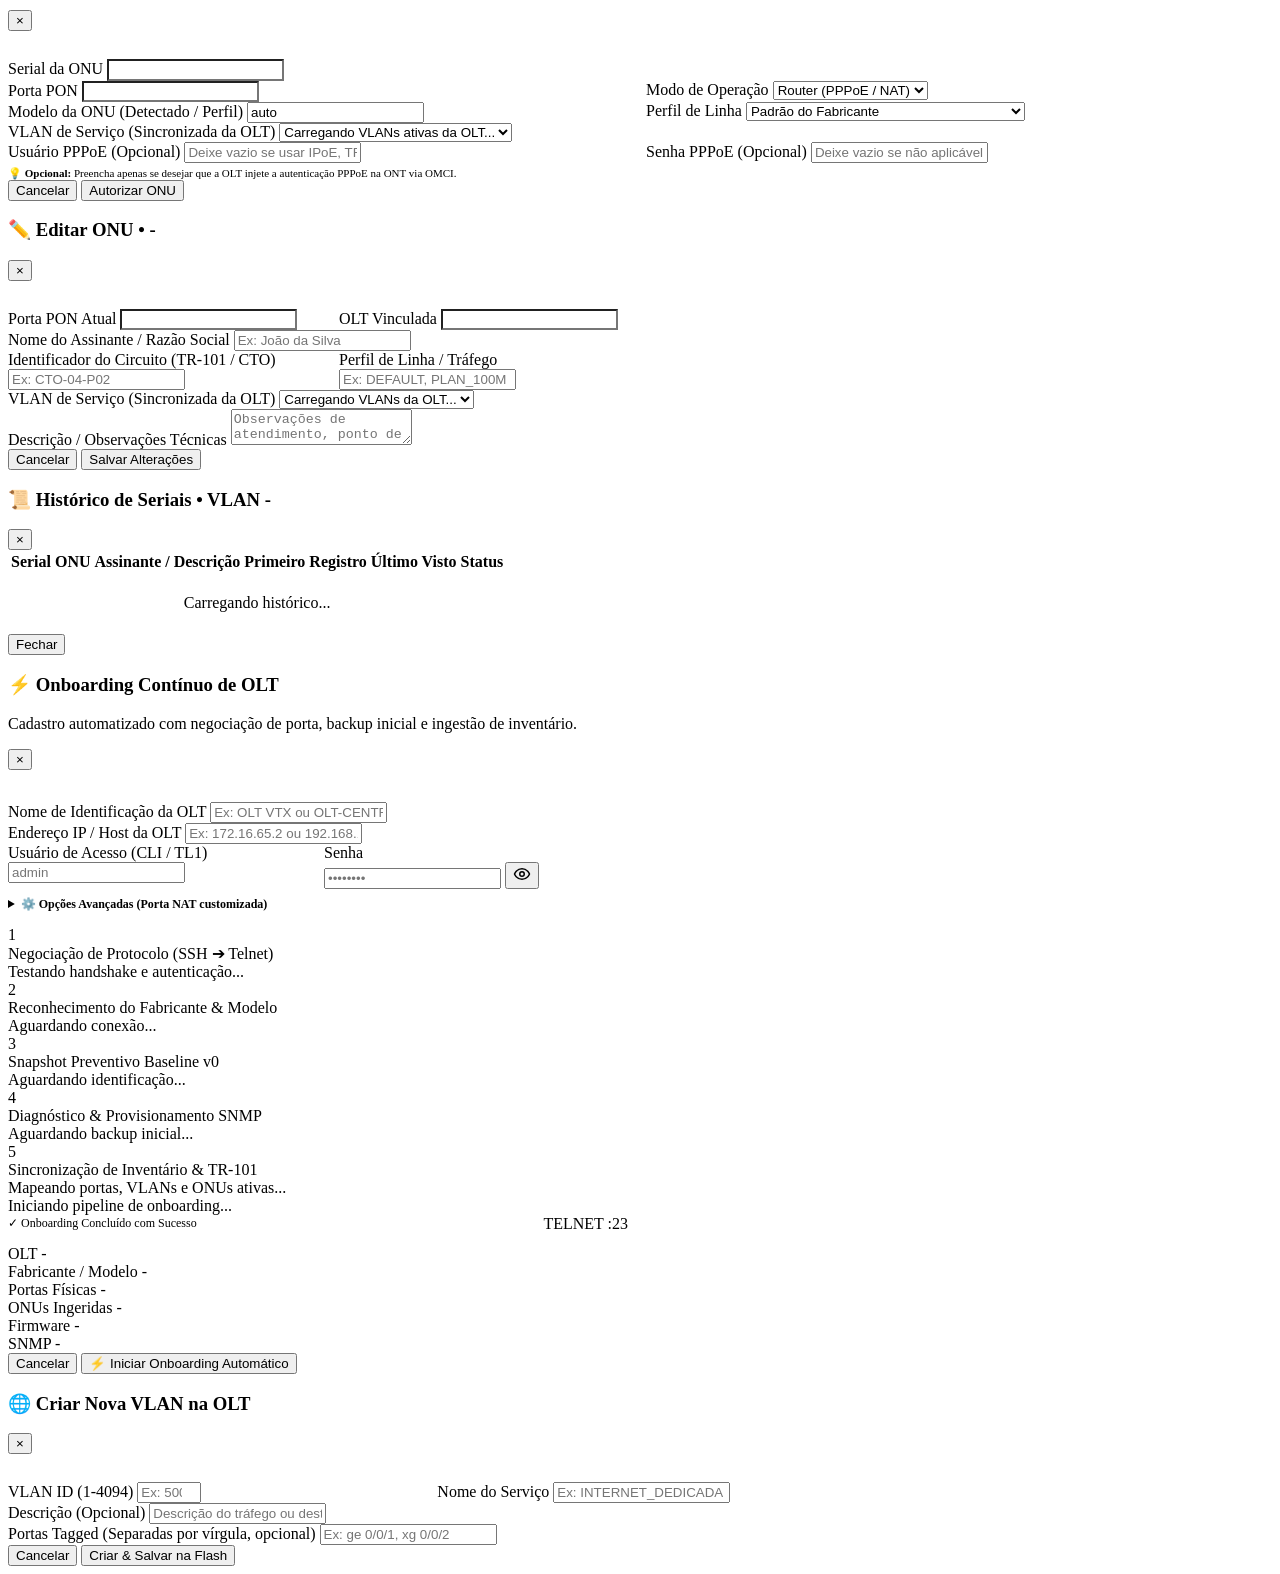
==== commit 8df5863f: "feat(onu): implement onu edit modal, patch endpoint and optional pppoe guidance" ====
--- a/app/static/index.html
+++ b/app/static/index.html
@@ -632,21 +632,89 @@
             </select>
           </div>
 
-          <div id="box-pppoe" style="display: flex; gap: 12px;">
-            <div class="form-group" style="flex: 1;">
-              <label class="form-label">Usuário PPPoE</label>
-              <input type="text" id="prov-pppoe-user" class="form-control" placeholder="teste@provedor">
-            </div>
-            <div class="form-group" style="flex: 1;">
-              <label class="form-label">Senha PPPoE</label>
-              <input type="text" id="prov-pppoe-pass" class="form-control" placeholder="senha123">
-            </div>
+          <div id="box-pppoe" style="display: flex; flex-direction: column; gap: 8px;">
+            <div style="display: flex; gap: 12px;">
+              <div class="form-group" style="flex: 1;">
+                <label class="form-label">Usuário PPPoE (Opcional)</label>
+                <input type="text" id="prov-pppoe-user" class="form-control" placeholder="Deixe vazio se usar IPoE, TR-069 ou bancada">
+              </div>
+              <div class="form-group" style="flex: 1;">
+                <label class="form-label">Senha PPPoE (Opcional)</label>
+                <input type="text" id="prov-pppoe-pass" class="form-control" placeholder="Deixe vazio se não aplicável">
+              </div>
+            </div>
+            <small style="color: var(--text-muted); font-size: 11px; margin-top: -4px;">
+              💡 <strong>Opcional:</strong> Preencha apenas se desejar que a OLT injete a autenticação PPPoE na ONT via OMCI.
+            </small>
           </div>
         </form>
       </div>
       <div class="modal-footer">
         <button class="btn btn-secondary" data-close-modal="modal-provision">Cancelar</button>
         <button type="button" id="btn-confirm-provision" class="btn btn-primary">Autorizar ONU</button>
+      </div>
+    </div>
+  </div>
+
+  <!-- ====================================================================
+       4.1 MODAL: EDIÇÃO DE ONU
+       ==================================================================== -->
+  <div id="modal-edit-onu" class="modal-overlay">
+    <div class="modal-box" style="max-width: 650px;">
+      <div class="modal-header">
+        <h3 class="card-title" id="modal-edit-onu-title">✏️ Editar ONU • <span id="edit-onu-serial-title" style="font-family: var(--font-mono); color: var(--accent-cyan);">-</span></h3>
+        <button class="btn-logout" data-close-modal="modal-edit-onu">&times;</button>
+      </div>
+      <div class="modal-body">
+        <div id="edit-onu-alert" class="badge badge-optical-bad hidden" style="width: 100%; margin-bottom: 12px; padding: 8px;"></div>
+        
+        <form id="form-edit-onu">
+          <input type="hidden" id="edit-onu-serial">
+          <input type="hidden" id="edit-onu-olt-id">
+
+          <div style="display: flex; gap: 12px;">
+            <div class="form-group" style="flex: 1;">
+              <label class="form-label">Porta PON Atual</label>
+              <input type="text" id="edit-onu-port" class="form-control" readonly style="background: rgba(255,255,255,0.05);">
+            </div>
+            <div class="form-group" style="flex: 1;">
+              <label class="form-label">OLT Vinculada</label>
+              <input type="text" id="edit-onu-olt-name" class="form-control" readonly style="background: rgba(255,255,255,0.05);">
+            </div>
+          </div>
+
+          <div class="form-group">
+            <label class="form-label">Nome do Assinante / Razão Social</label>
+            <input type="text" id="edit-onu-subscriber" class="form-control" placeholder="Ex: João da Silva">
+          </div>
+
+          <div style="display: flex; gap: 12px;">
+            <div class="form-group" style="flex: 1;">
+              <label class="form-label">Identificador do Circuito (TR-101 / CTO)</label>
+              <input type="text" id="edit-onu-circuit" class="form-control" placeholder="Ex: CTO-04-P02">
+            </div>
+            <div class="form-group" style="flex: 1;">
+              <label class="form-label">Perfil de Linha / Tráfego</label>
+              <input type="text" id="edit-onu-profile" class="form-control" placeholder="Ex: DEFAULT, PLAN_100M">
+            </div>
+          </div>
+
+          <div class="form-group">
+            <label class="form-label">VLAN de Serviço (Sincronizada da OLT)</label>
+            <select id="edit-onu-vlan" class="form-control">
+              <option value="">Carregando VLANs da OLT...</option>
+            </select>
+          </div>
+
+          <div class="form-group">
+            <label class="form-label">Descrição / Observações Técnicas</label>
+            <textarea id="edit-onu-description" class="form-control" rows="2" placeholder="Observações de atendimento, ponto de referência..."></textarea>
+          </div>
+        </form>
+      </div>
+      <div class="modal-footer">
+        <button class="btn btn-secondary" data-close-modal="modal-edit-onu">Cancelar</button>
+        <button type="button" id="btn-confirm-edit-onu" class="btn btn-primary">Salvar Alterações</button>
       </div>
     </div>
   </div>
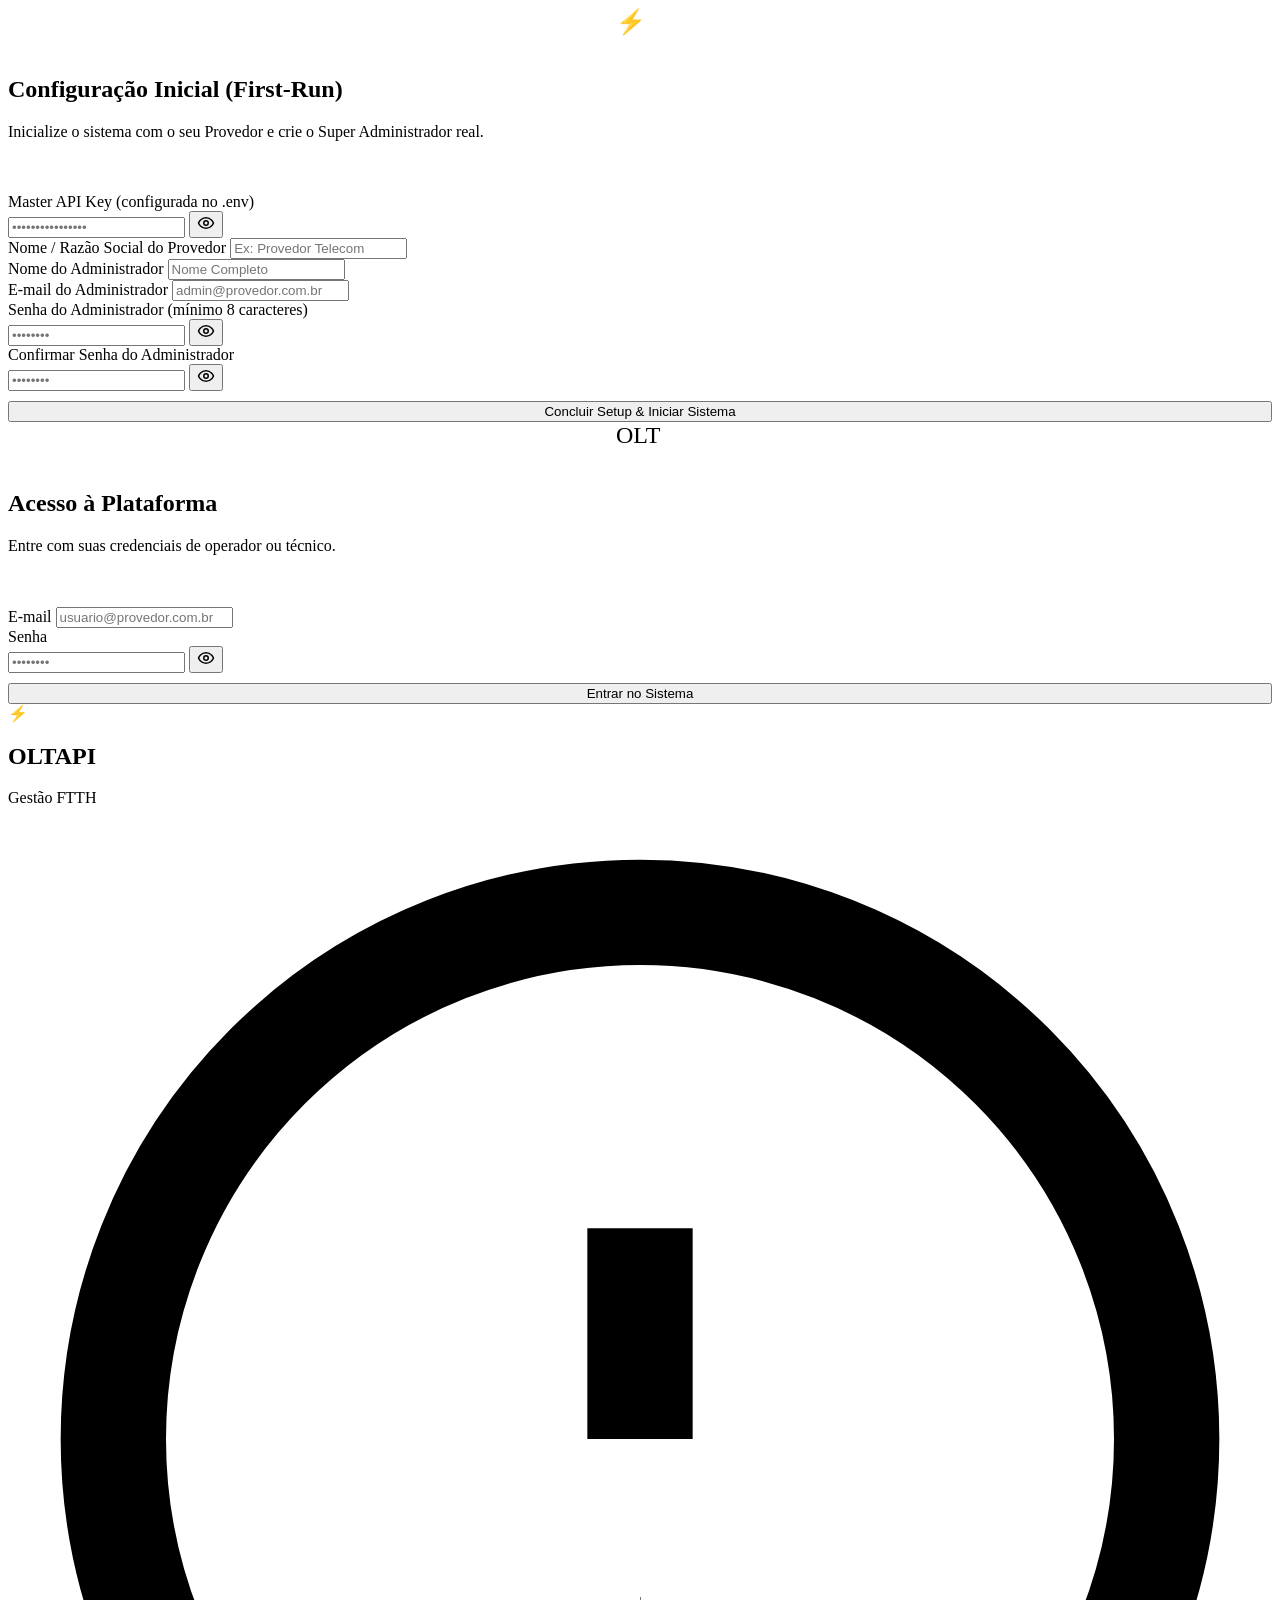
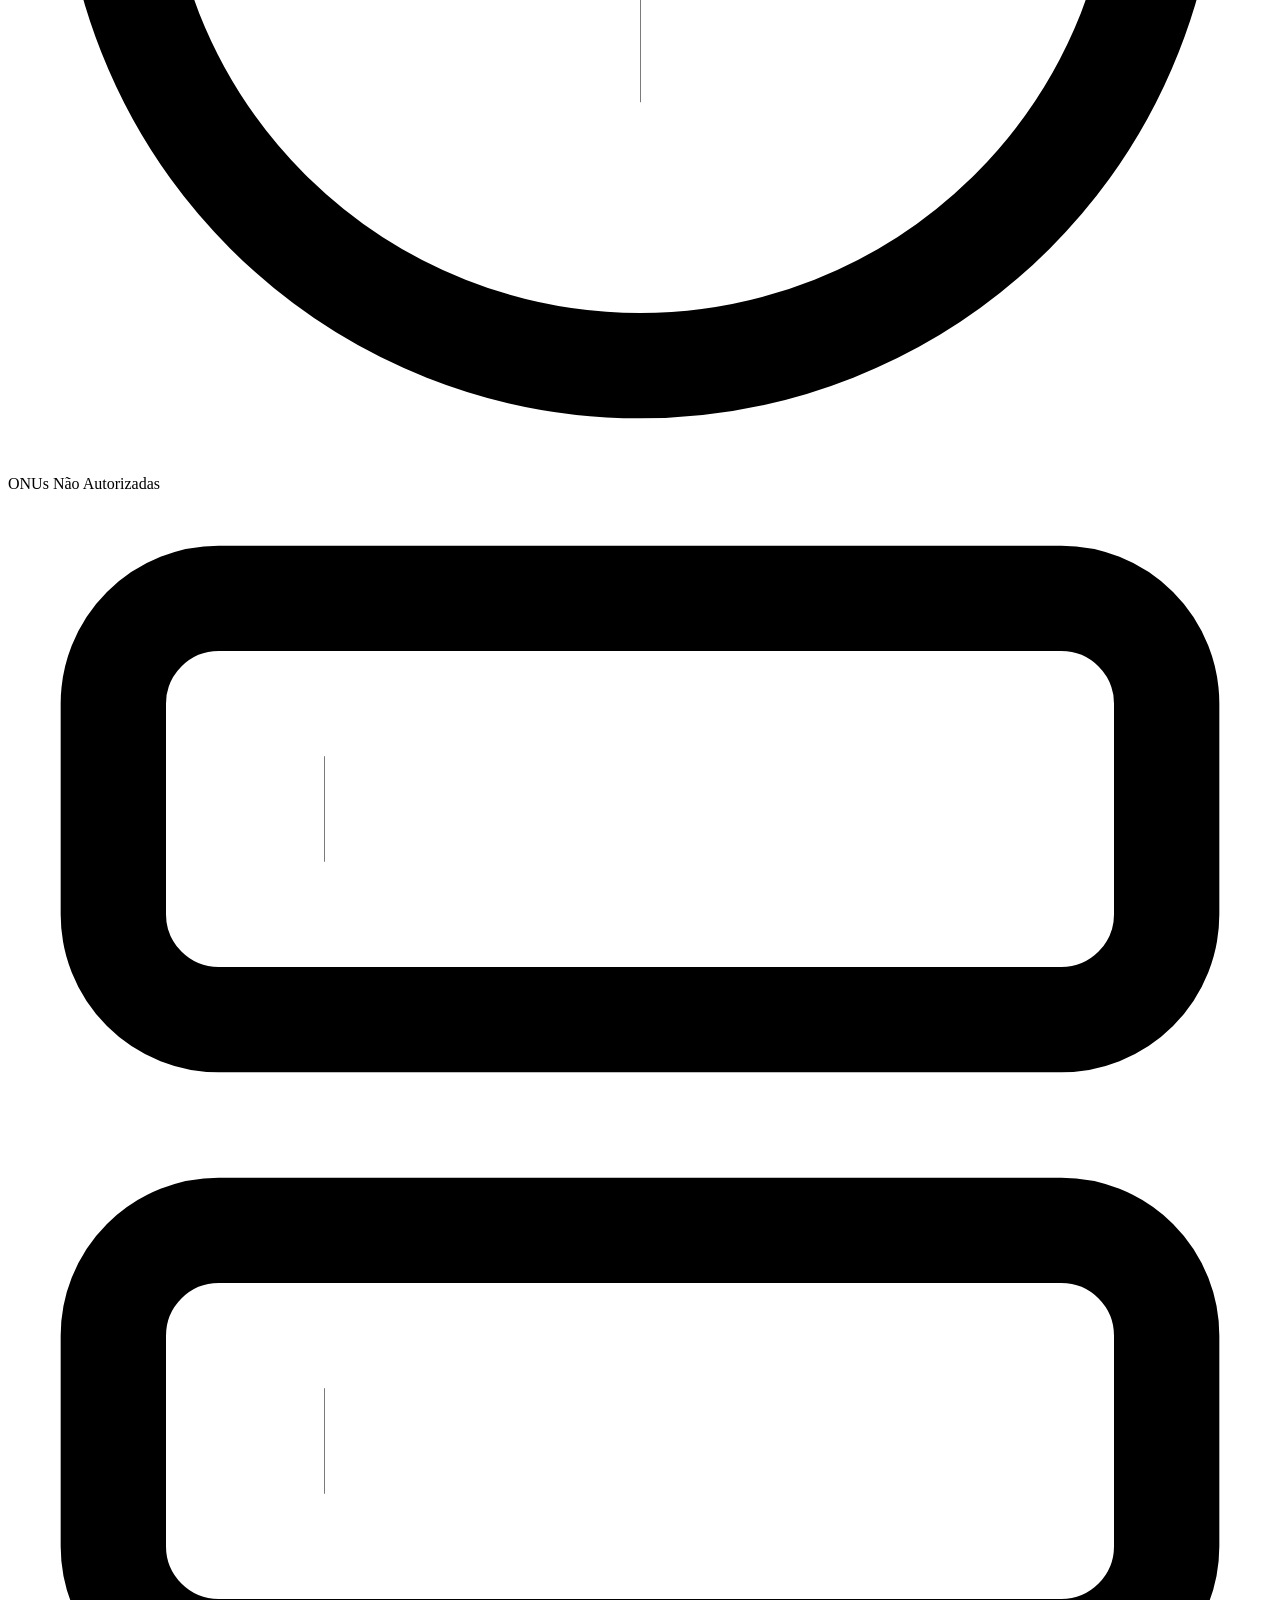
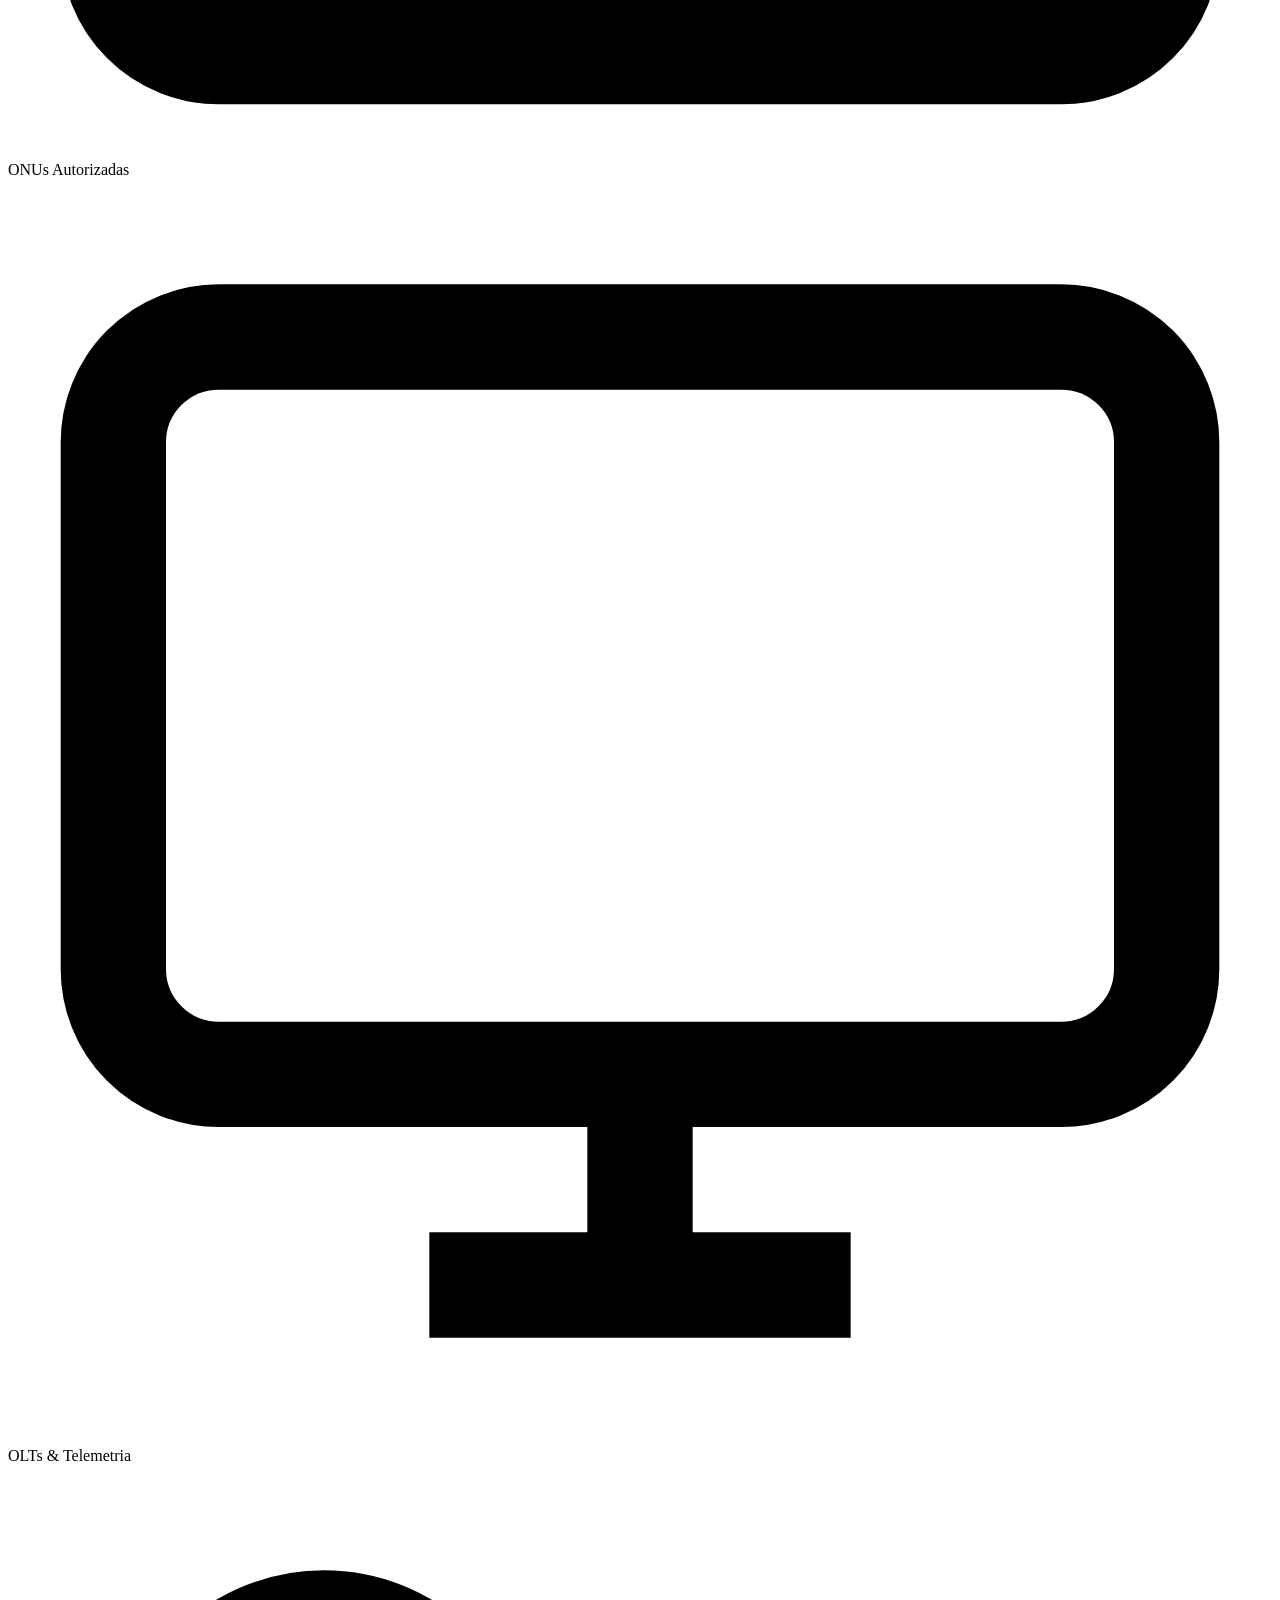
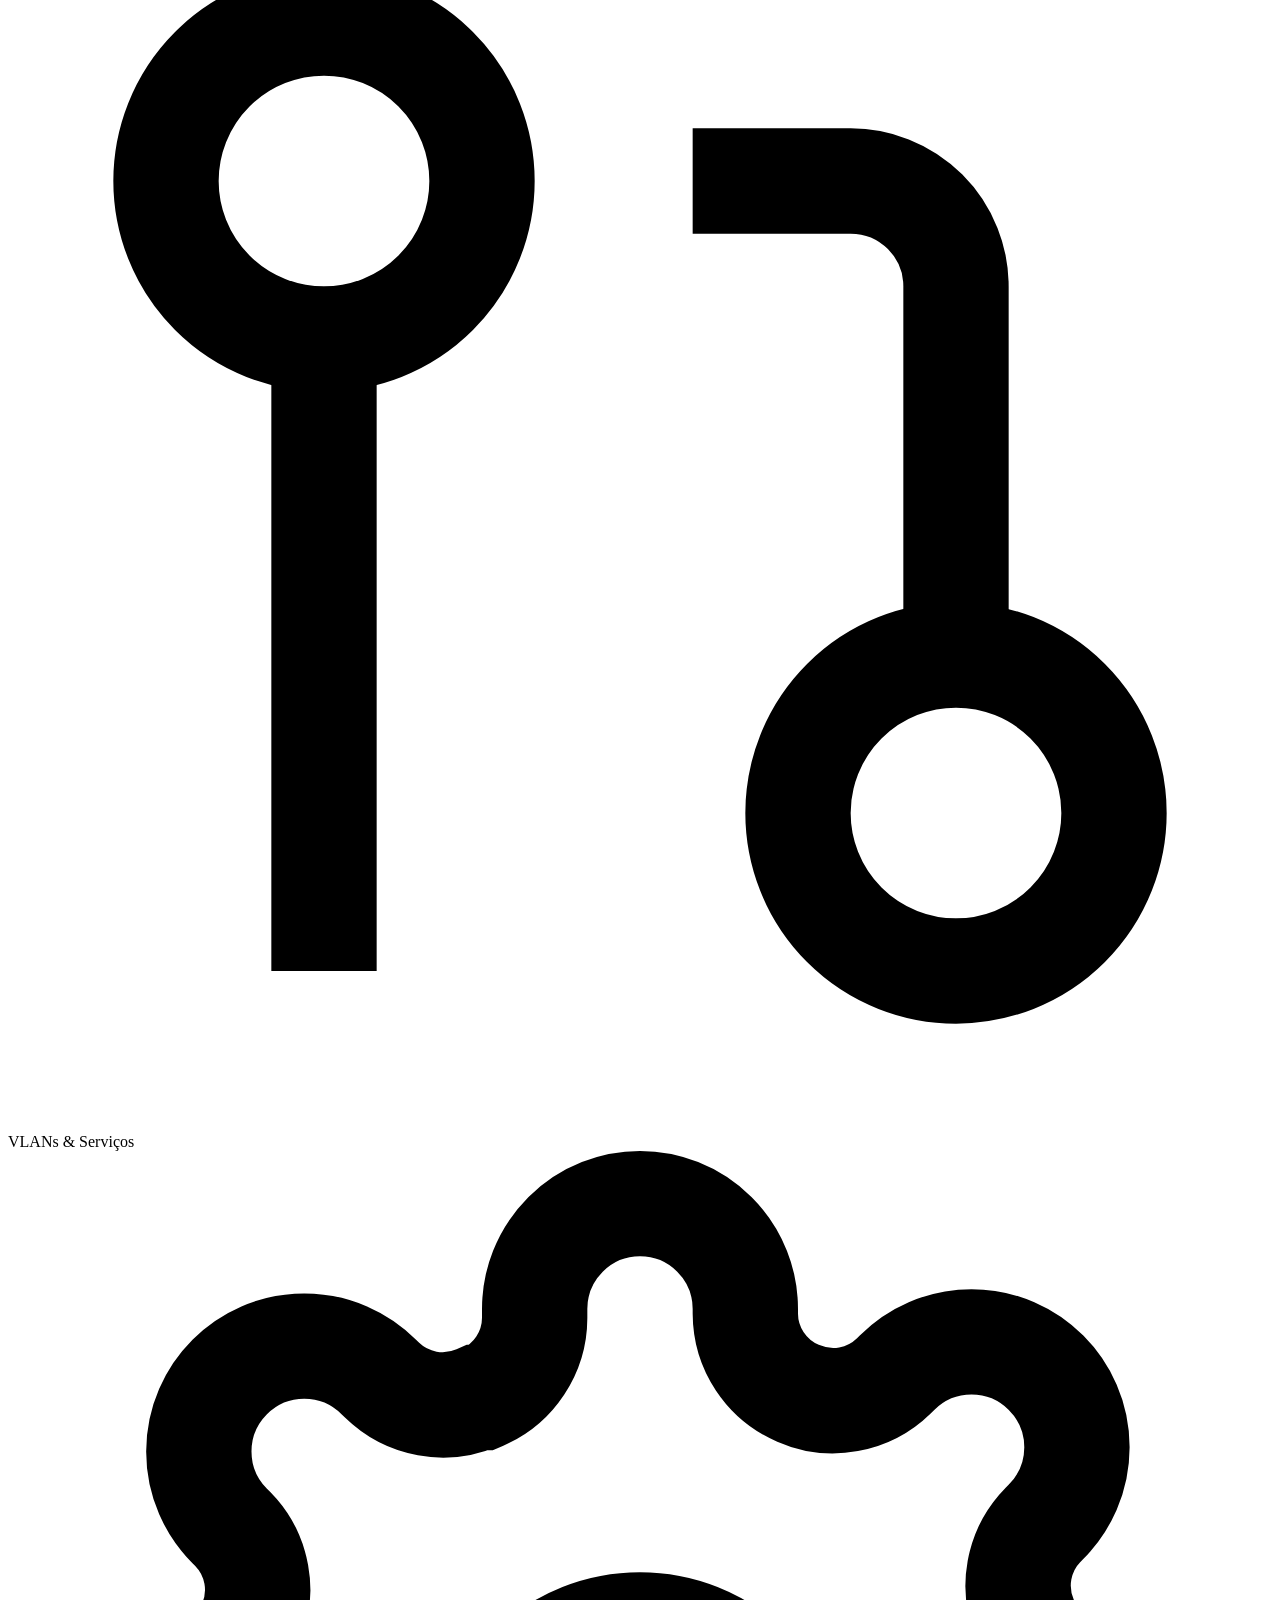
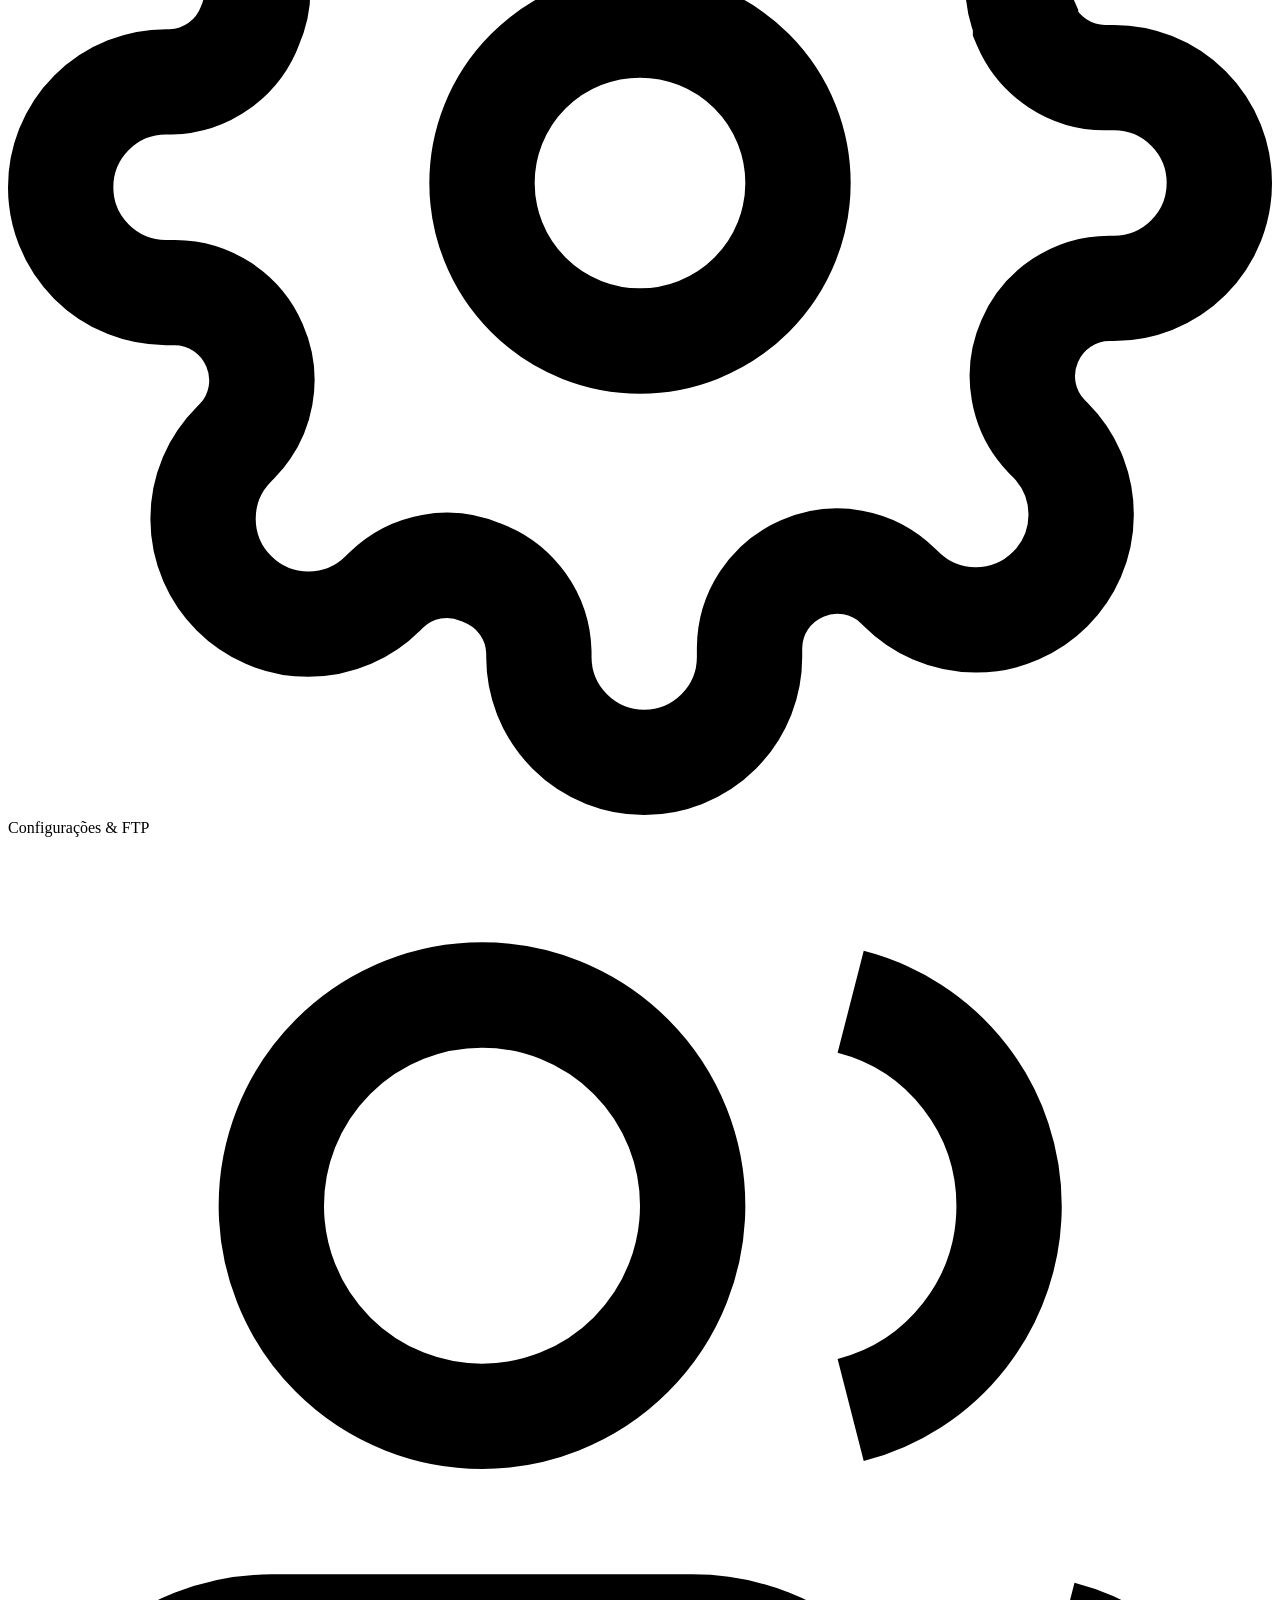
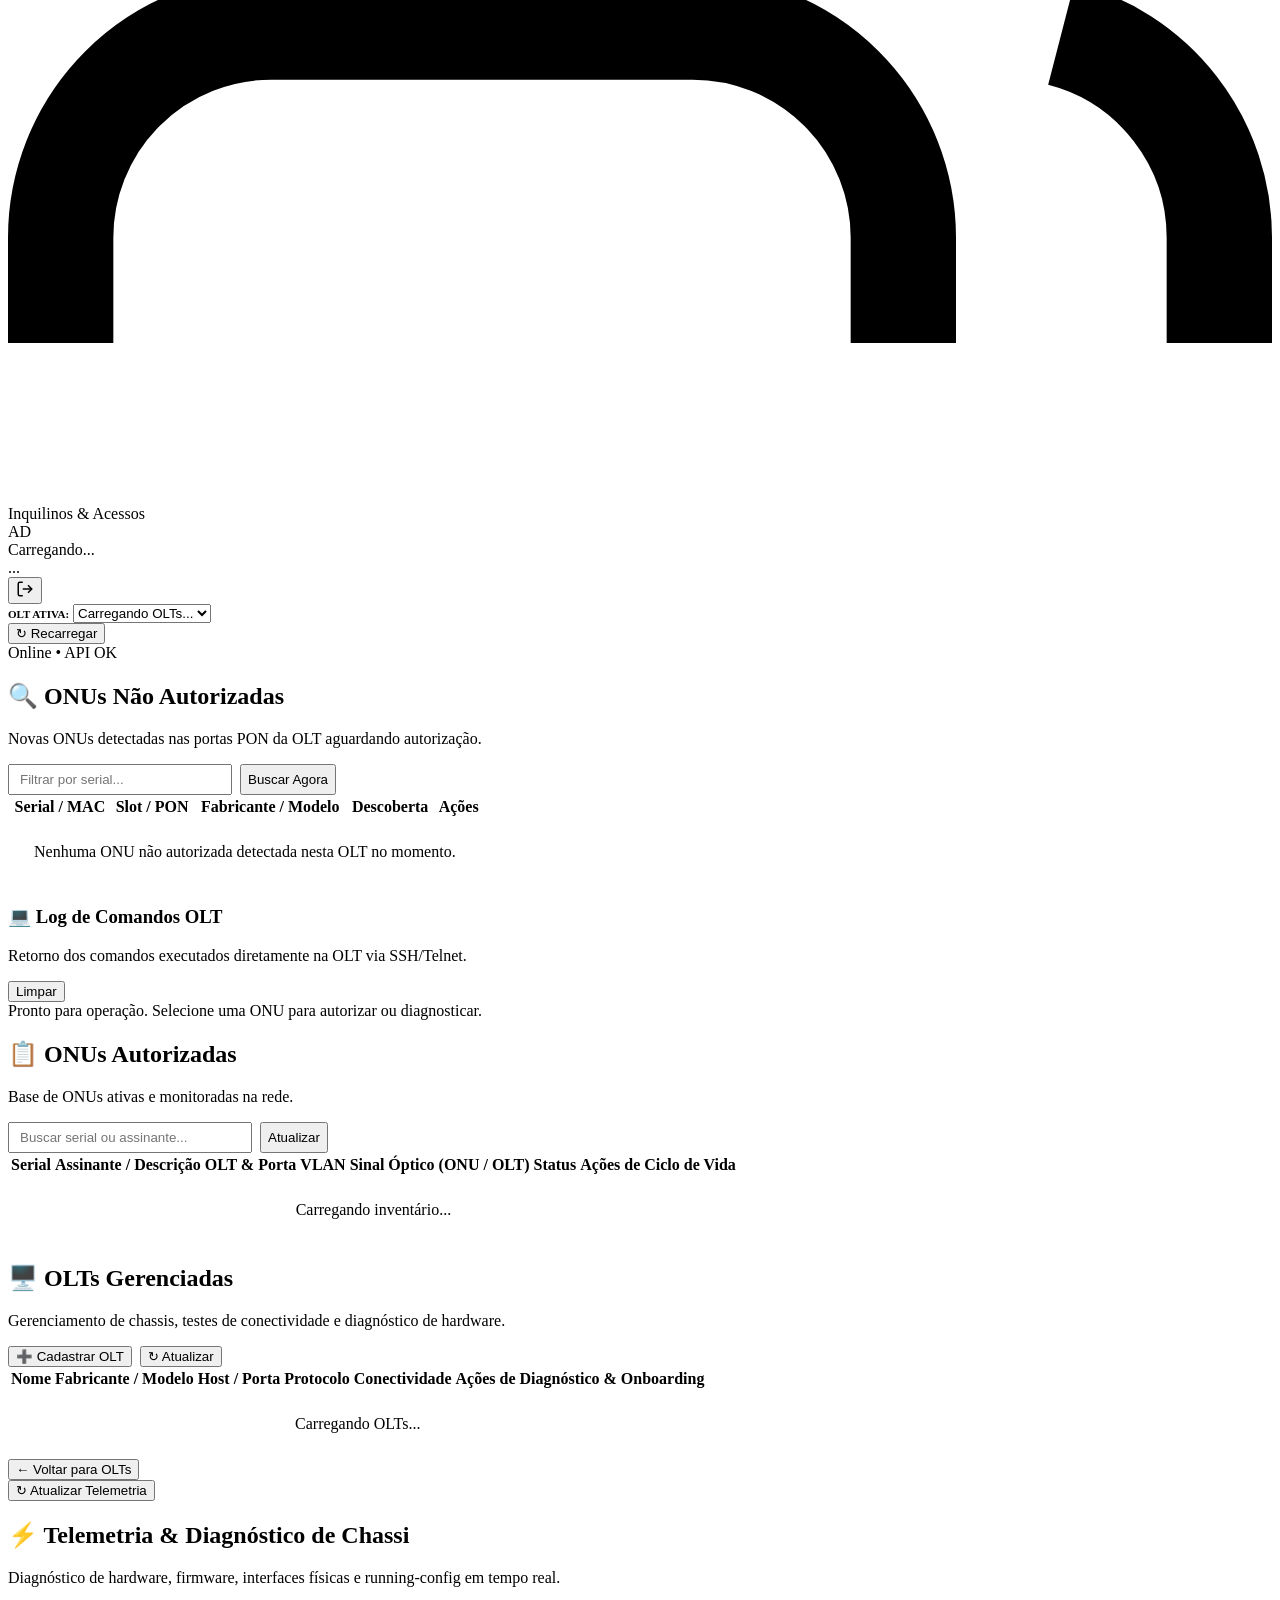
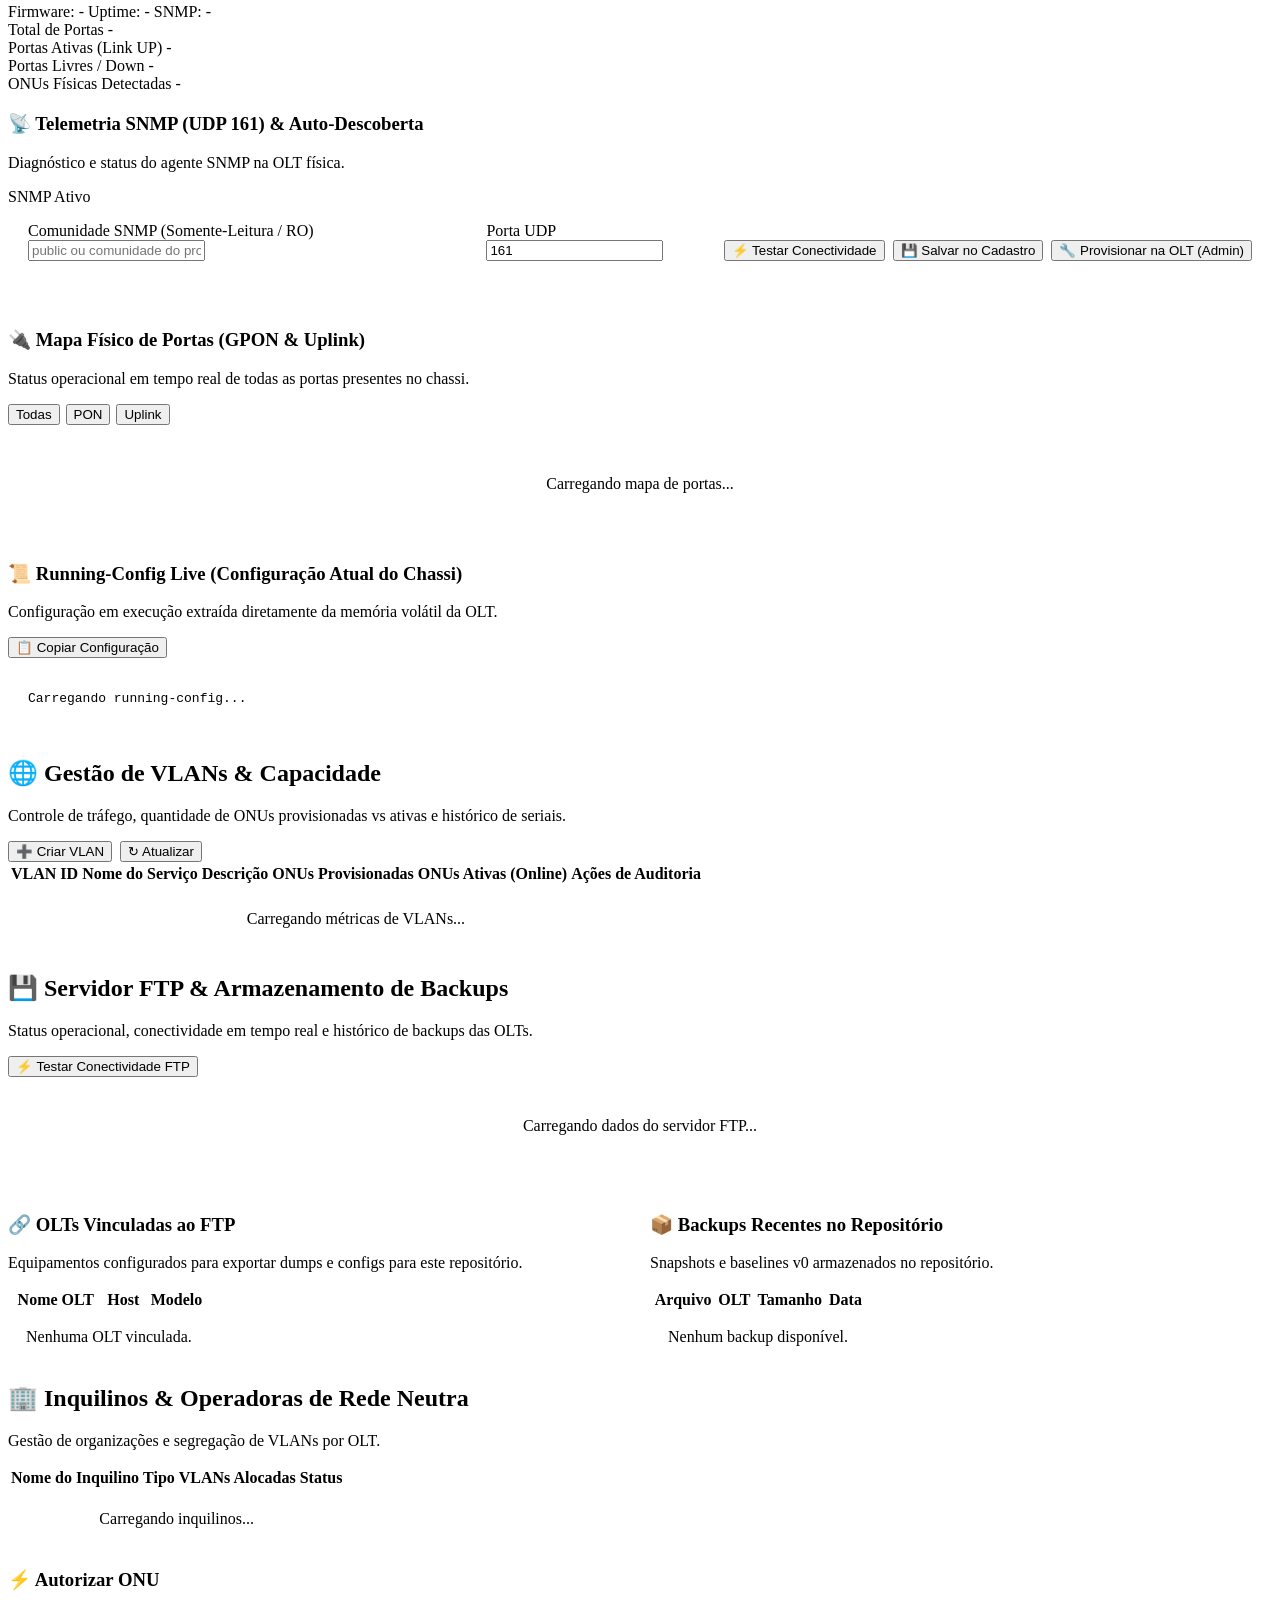
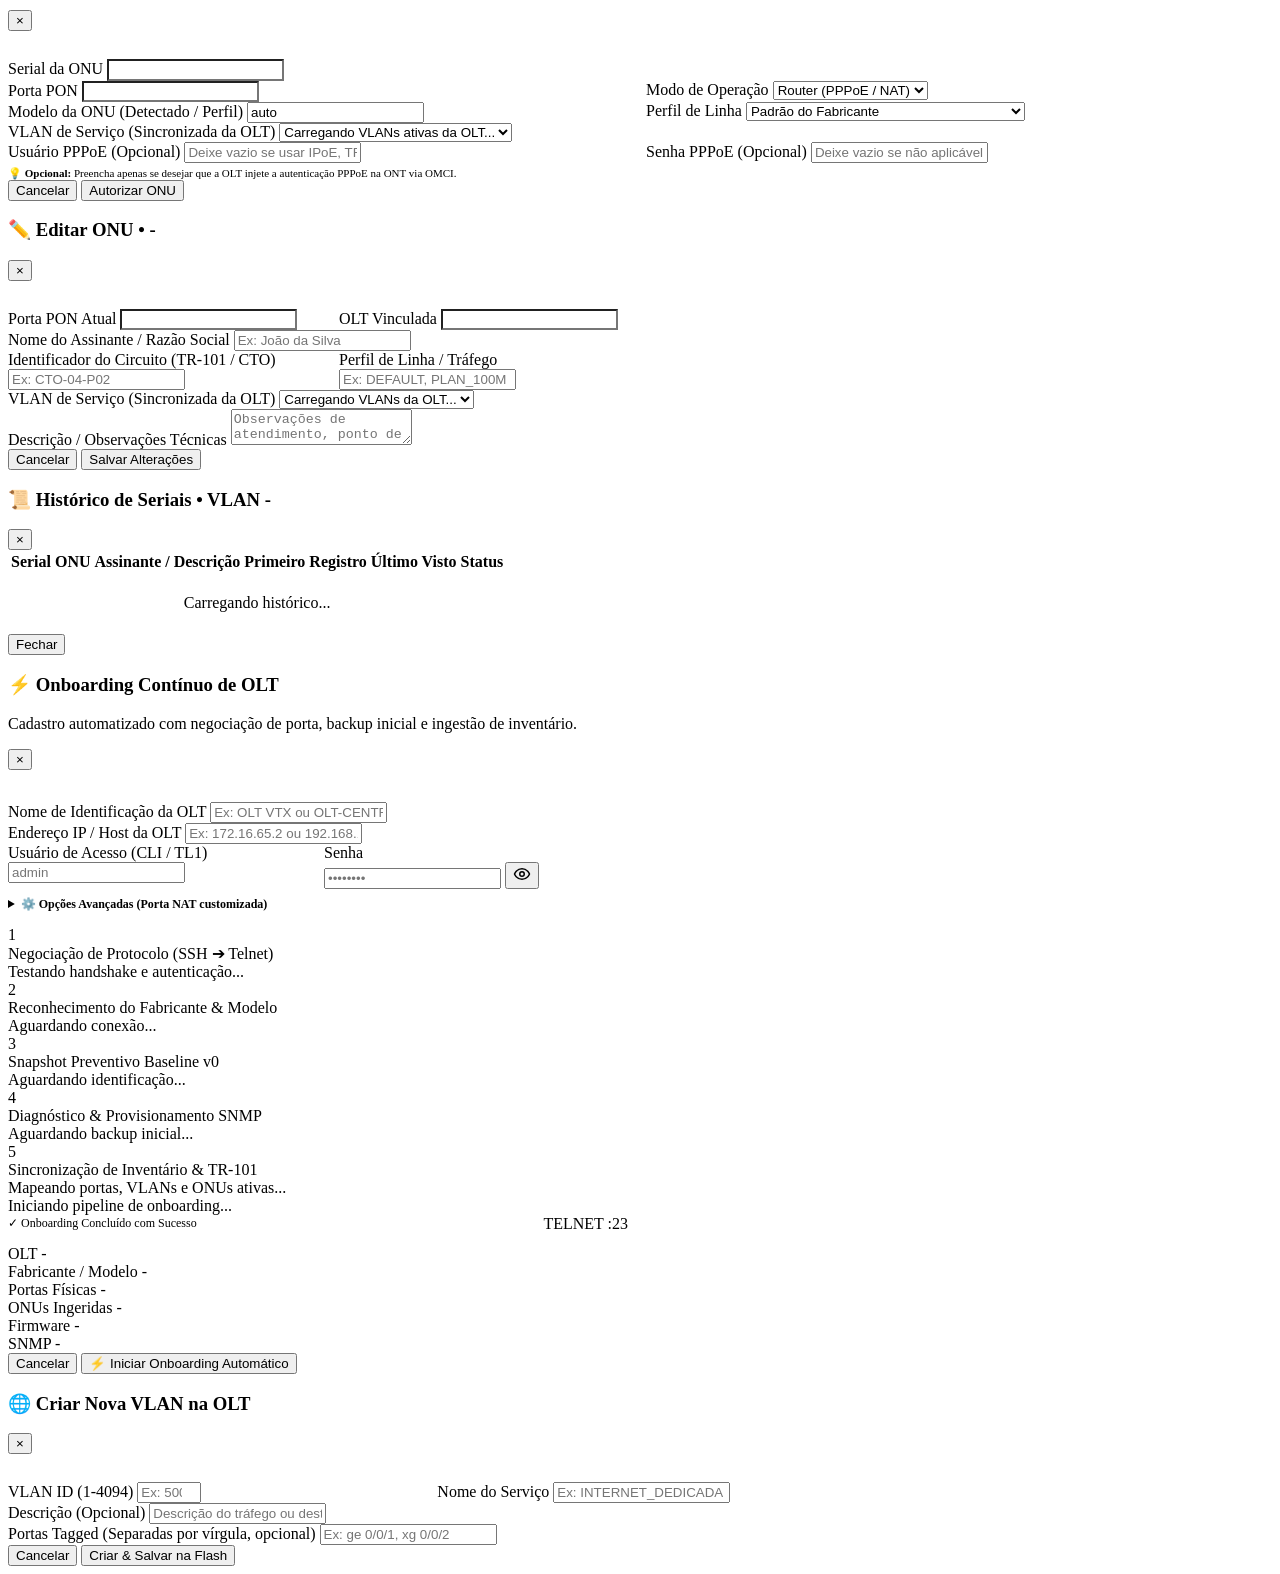
==== commit df034a53: "feat(telemetry): display dual optical power signals (ONU RX and OLT RX) in inventory table" ====
--- a/app/static/index.html
+++ b/app/static/index.html
@@ -7,7 +7,7 @@
   <link rel="preconnect" href="https://fonts.googleapis.com">
   <link rel="preconnect" href="https://fonts.gstatic.com" crossorigin>
   <link href="https://fonts.googleapis.com/css2?family=Inter:wght@400;500;600;700&family=JetBrains+Mono:wght@400;500&display=swap" rel="stylesheet">
-  <link rel="stylesheet" href="/static/css/style.css?v=2.1">
+  <link rel="stylesheet" href="/static/css/style.css?v=3.0">
 </head>
 <body>
 
@@ -264,7 +264,7 @@
                   <th>Assinante / Descrição</th>
                   <th>OLT & Porta</th>
                   <th>VLAN</th>
-                  <th>Sinal Óptico (RX)</th>
+                  <th style="min-width: 150px;">Sinal Óptico (ONU / OLT)</th>
                   <th>Status</th>
                   <th style="text-align: right;">Ações de Ciclo de Vida</th>
                 </tr>
@@ -937,6 +937,6 @@
   </div>
 
   <!-- Scripts -->
-  <script src="/static/js/app.js?v=2.2"></script>
+  <script src="/static/js/app.js?v=3.0"></script>
 </body>
 </html>
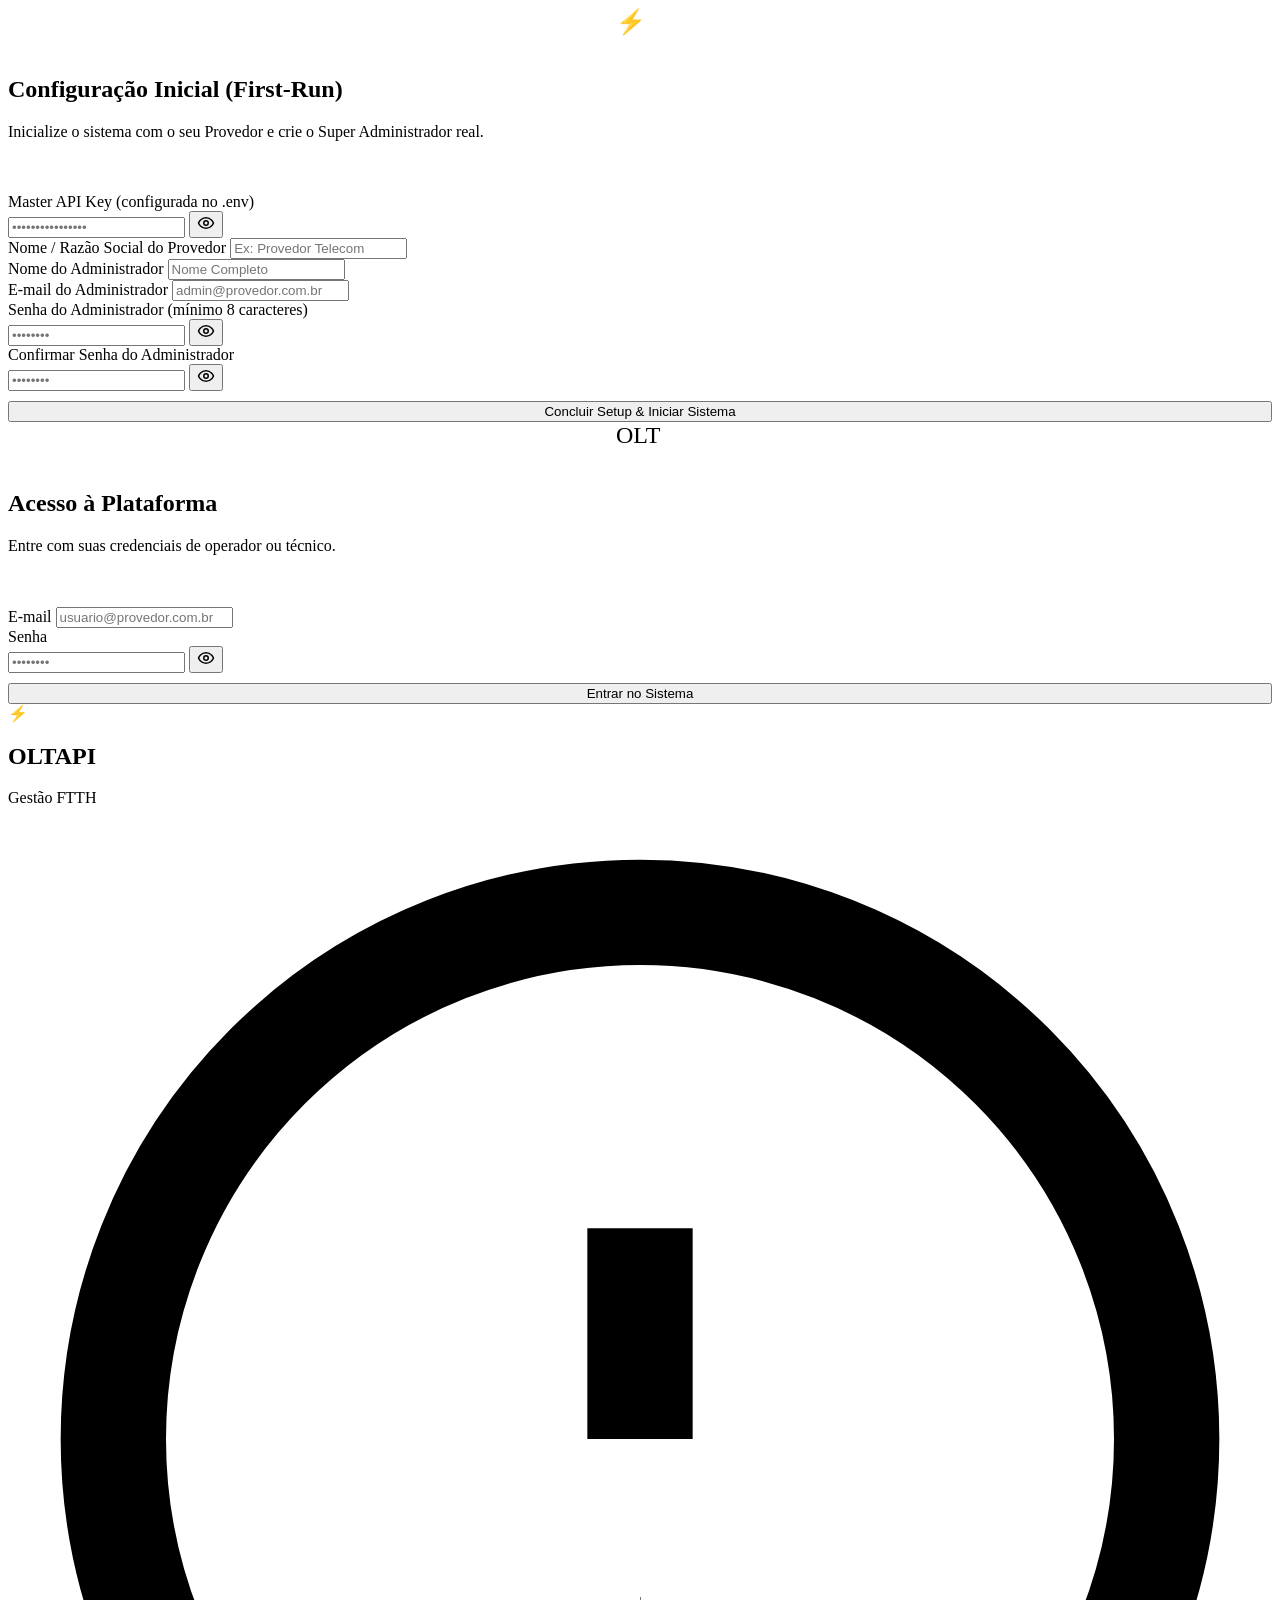
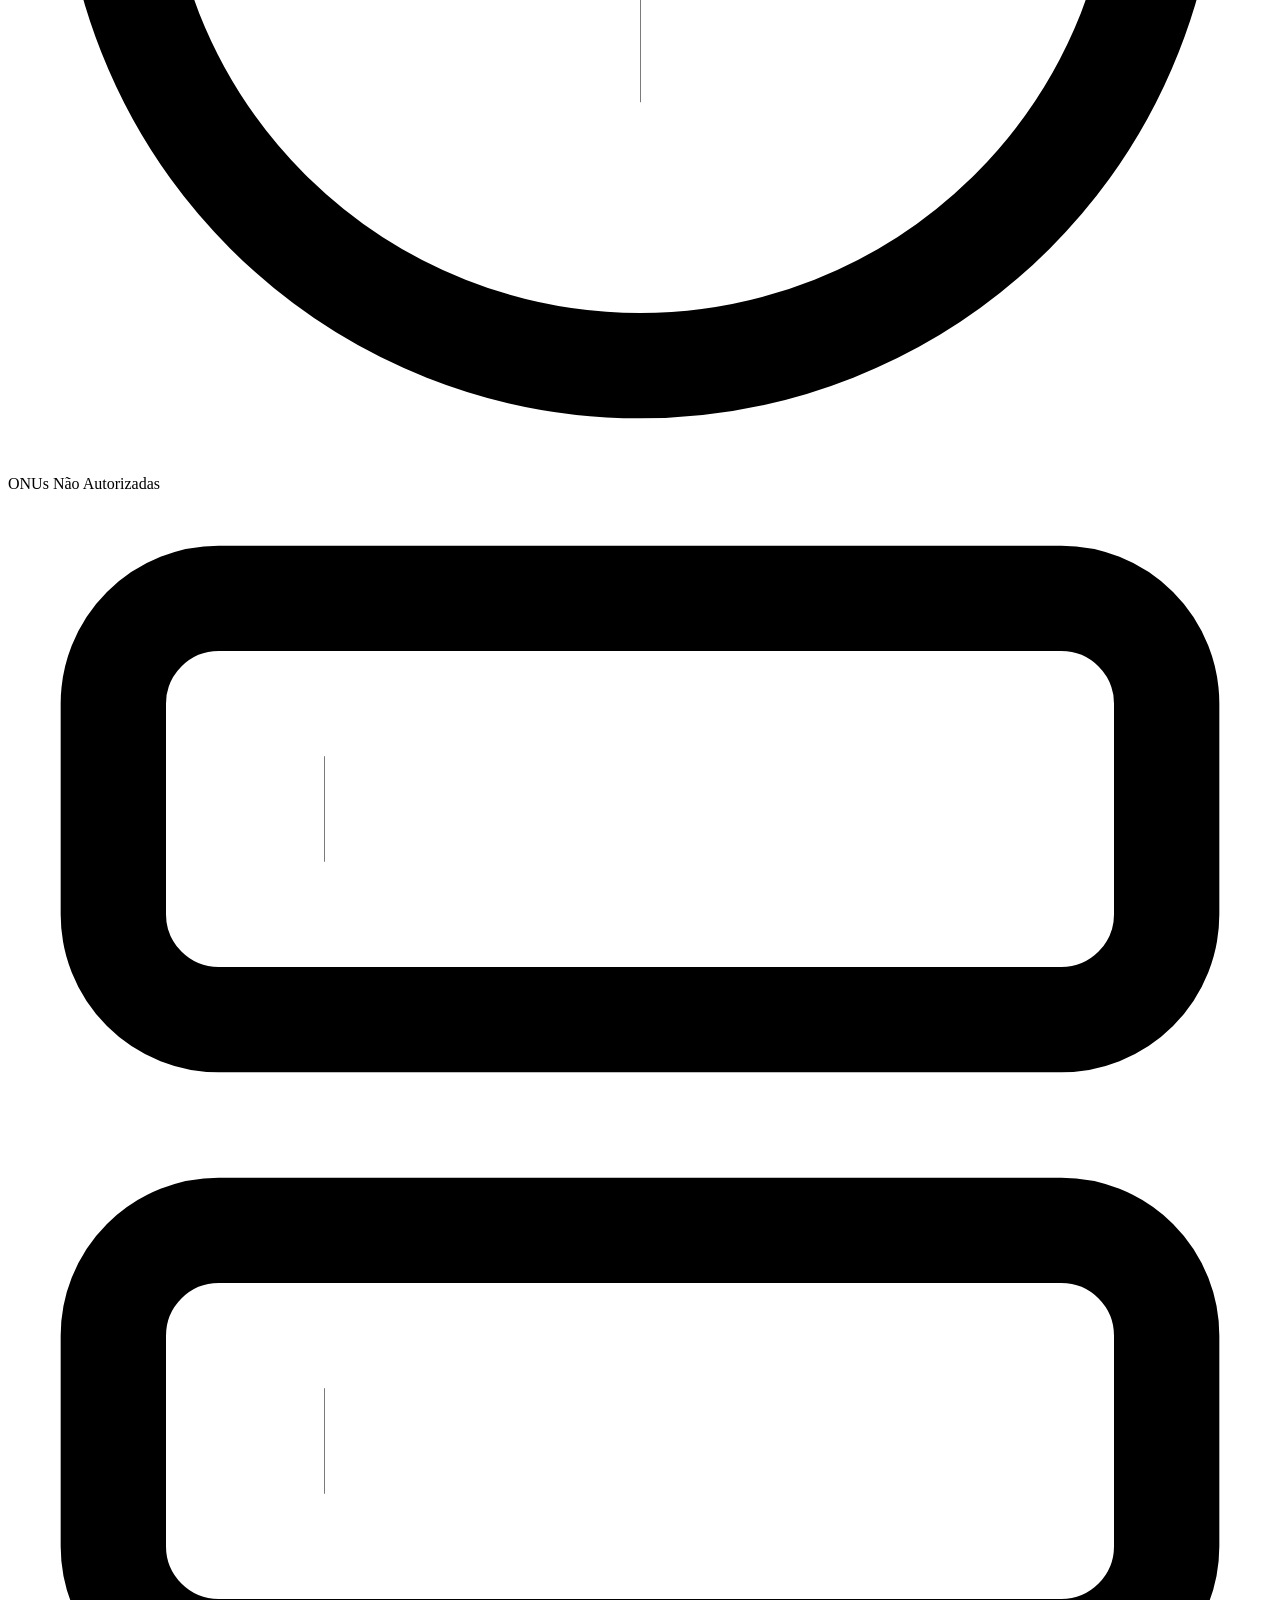
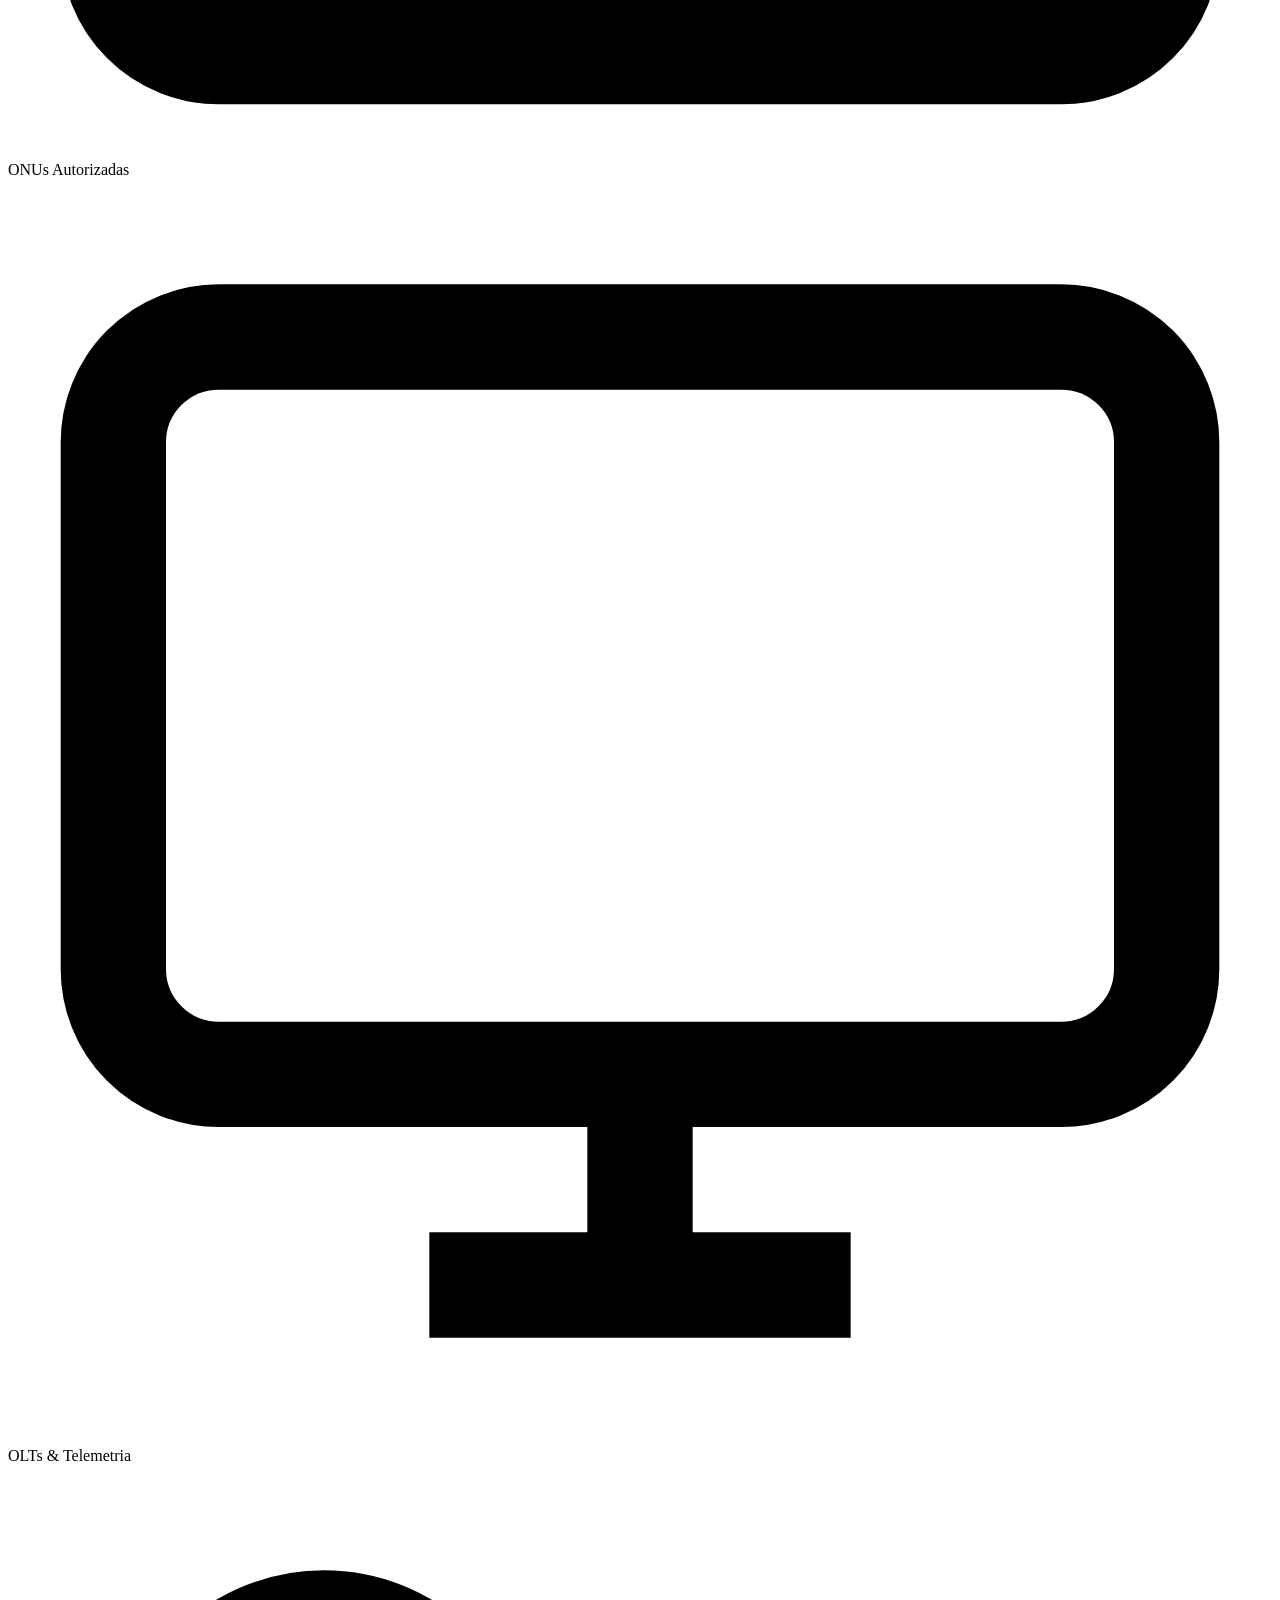
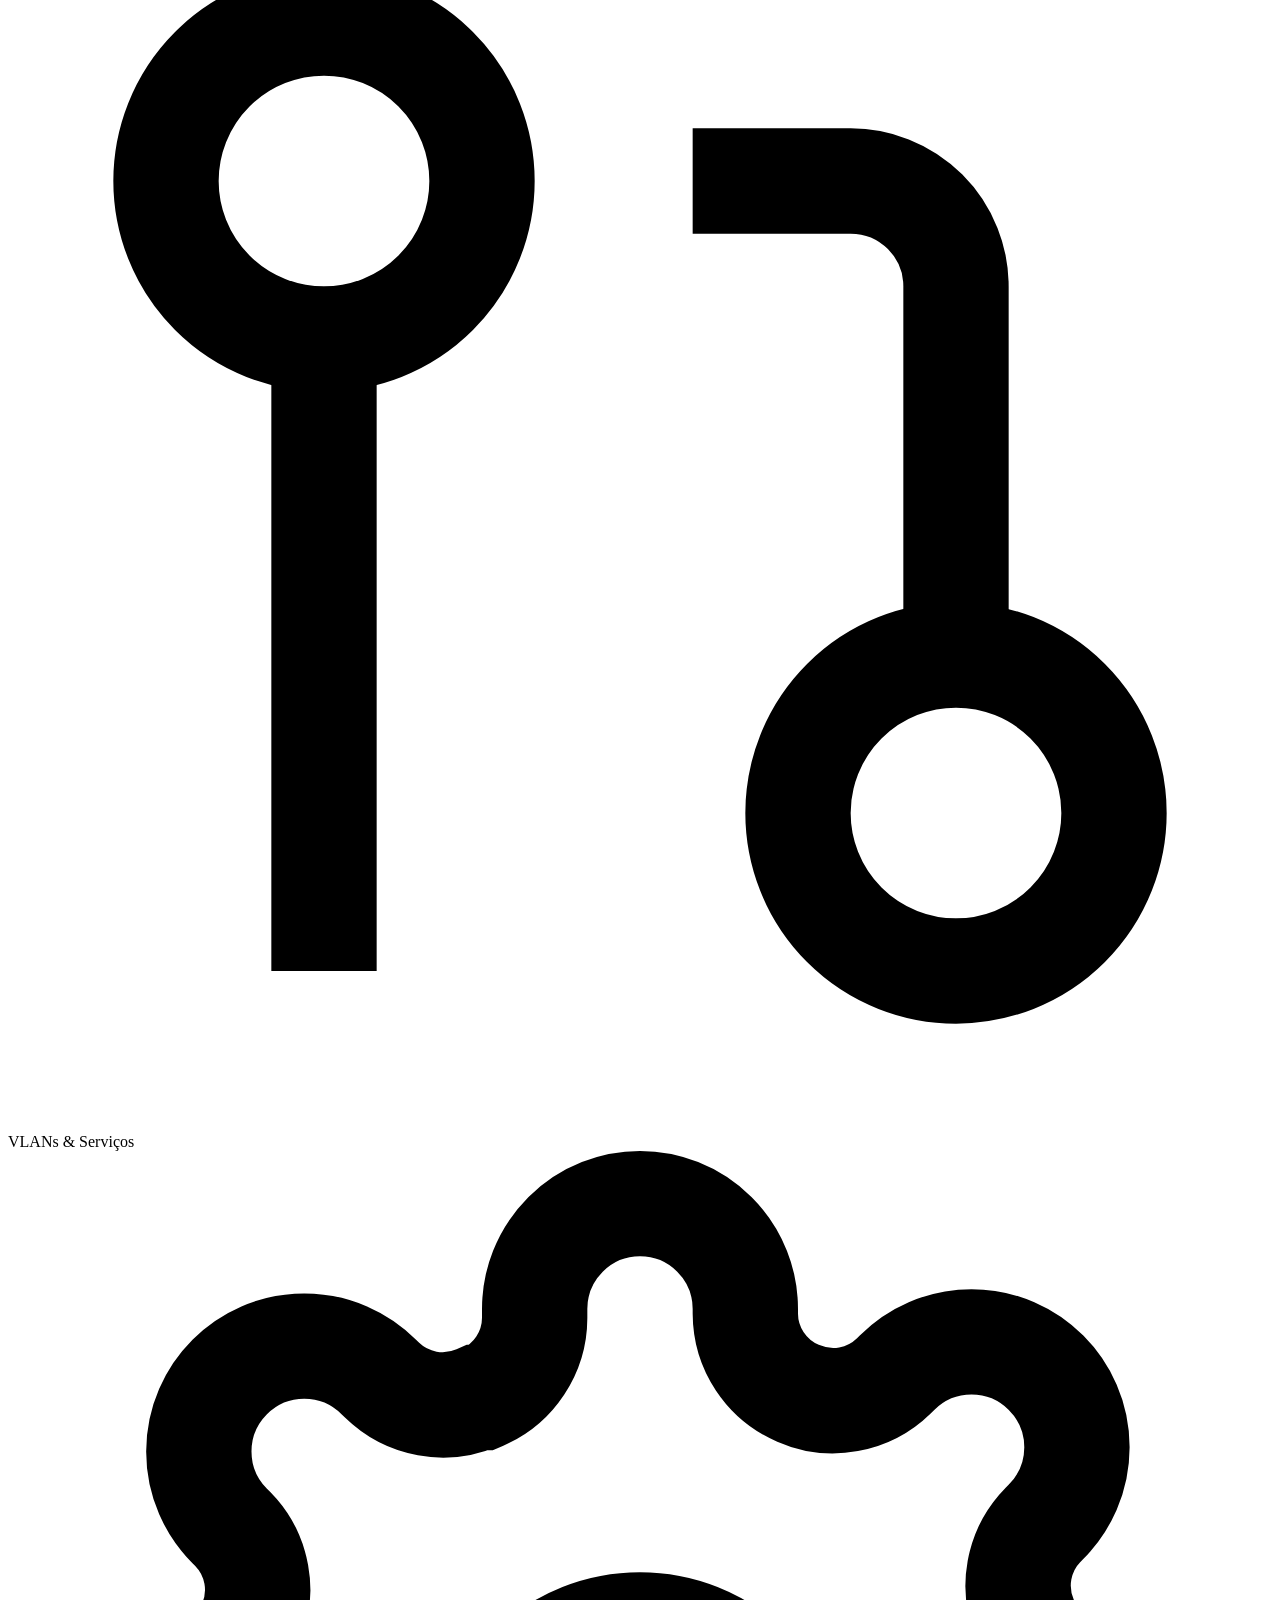
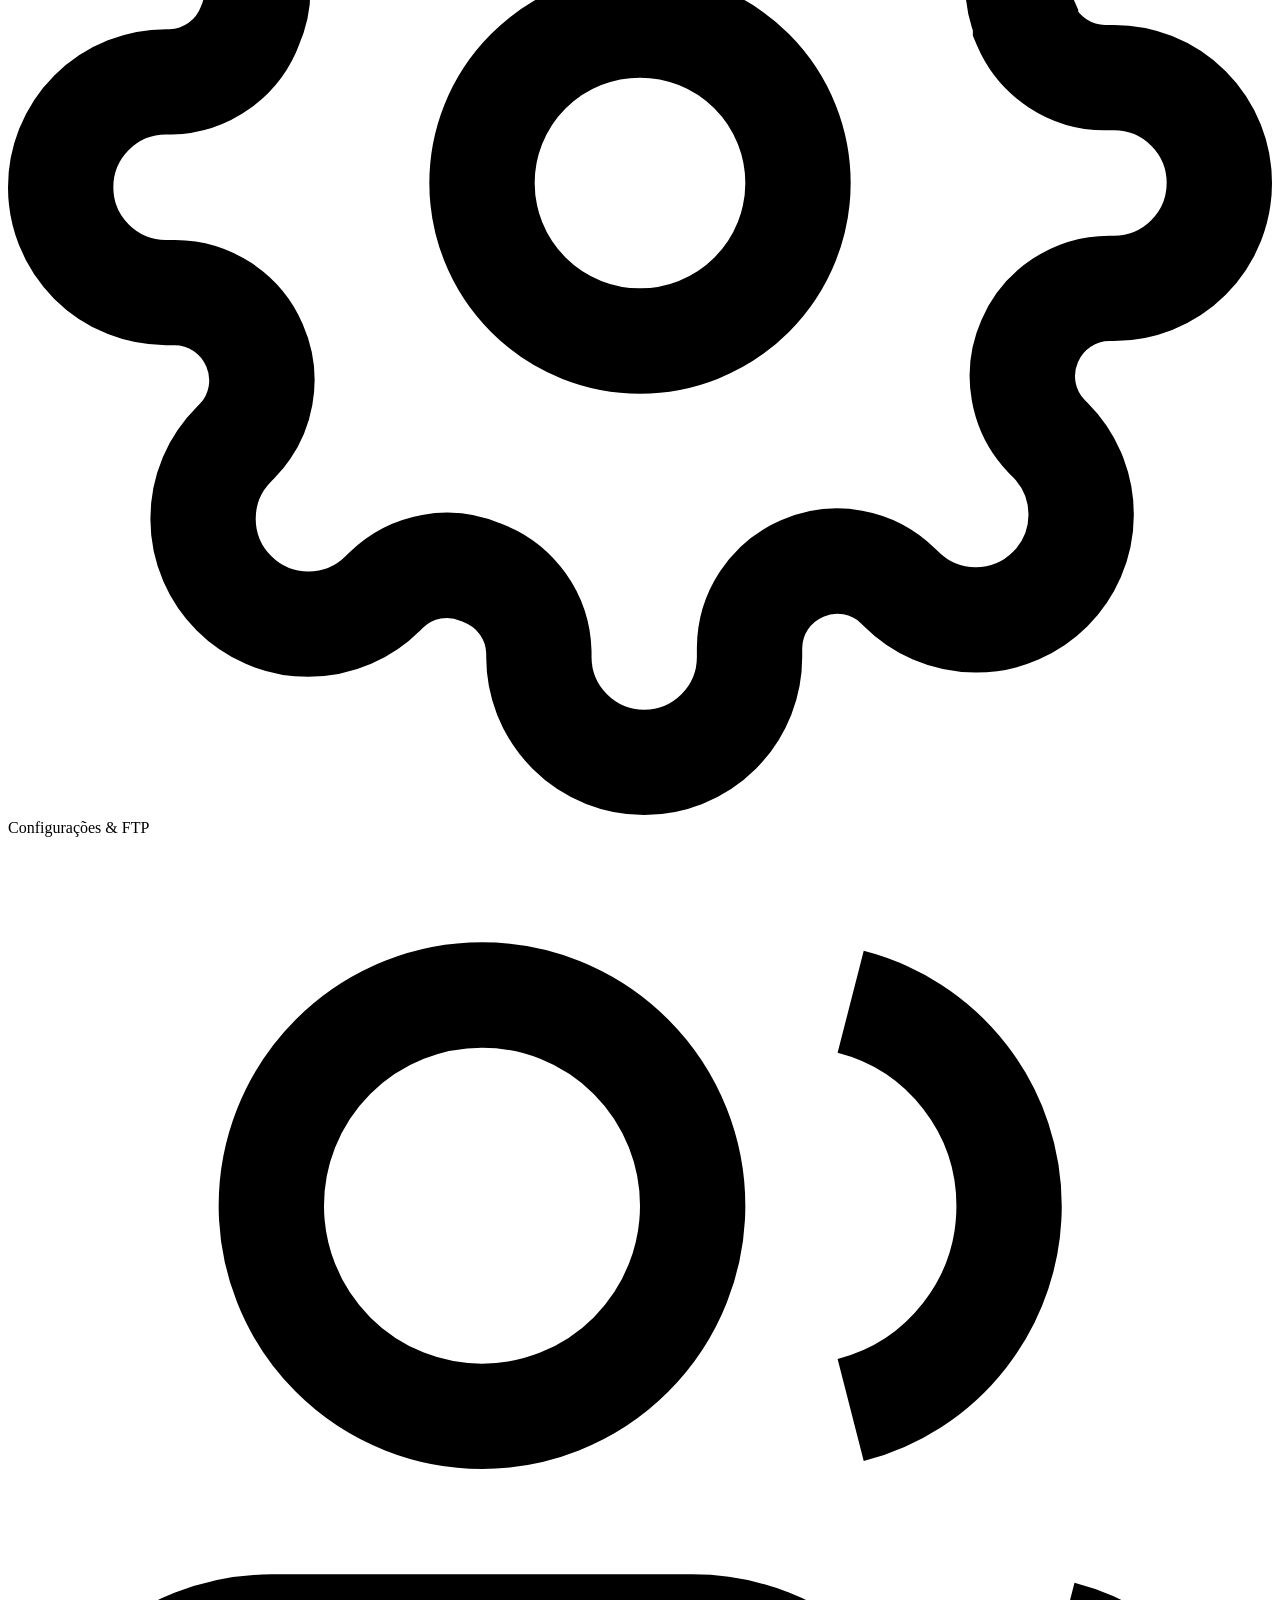
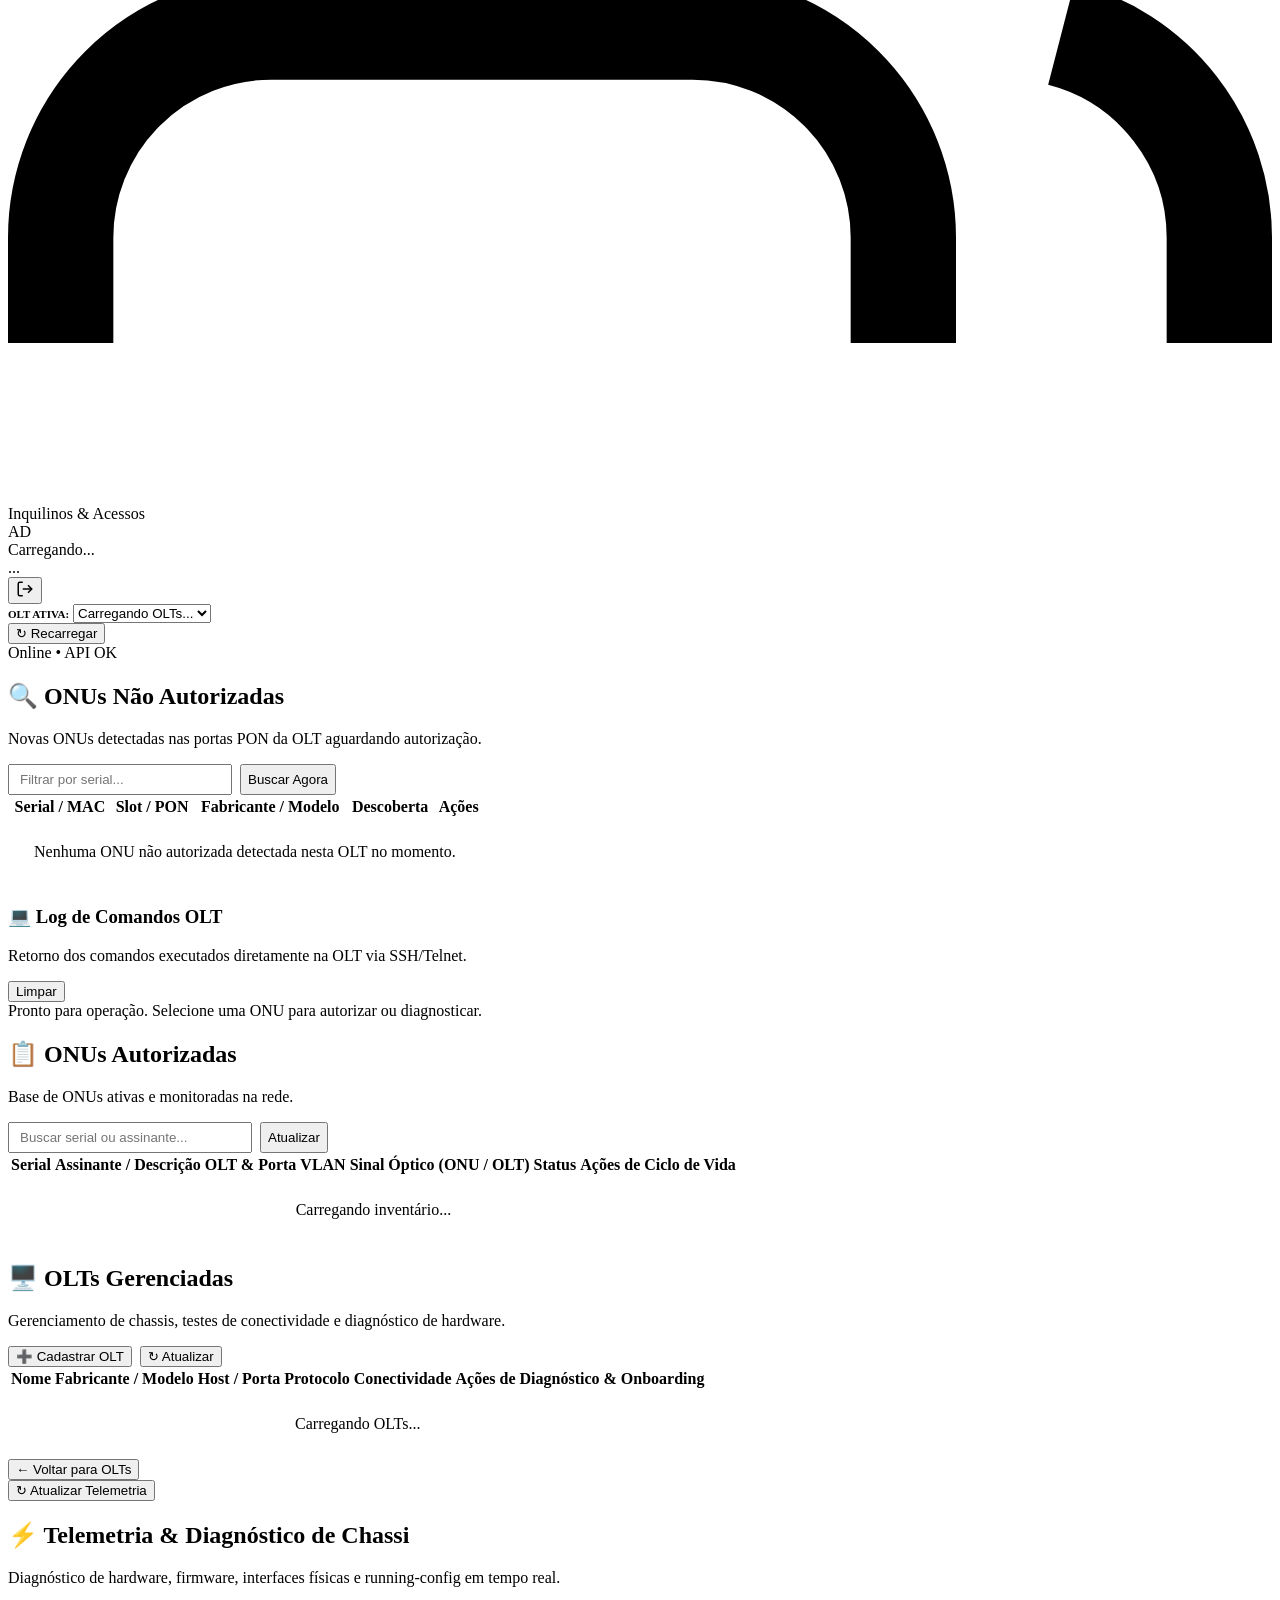
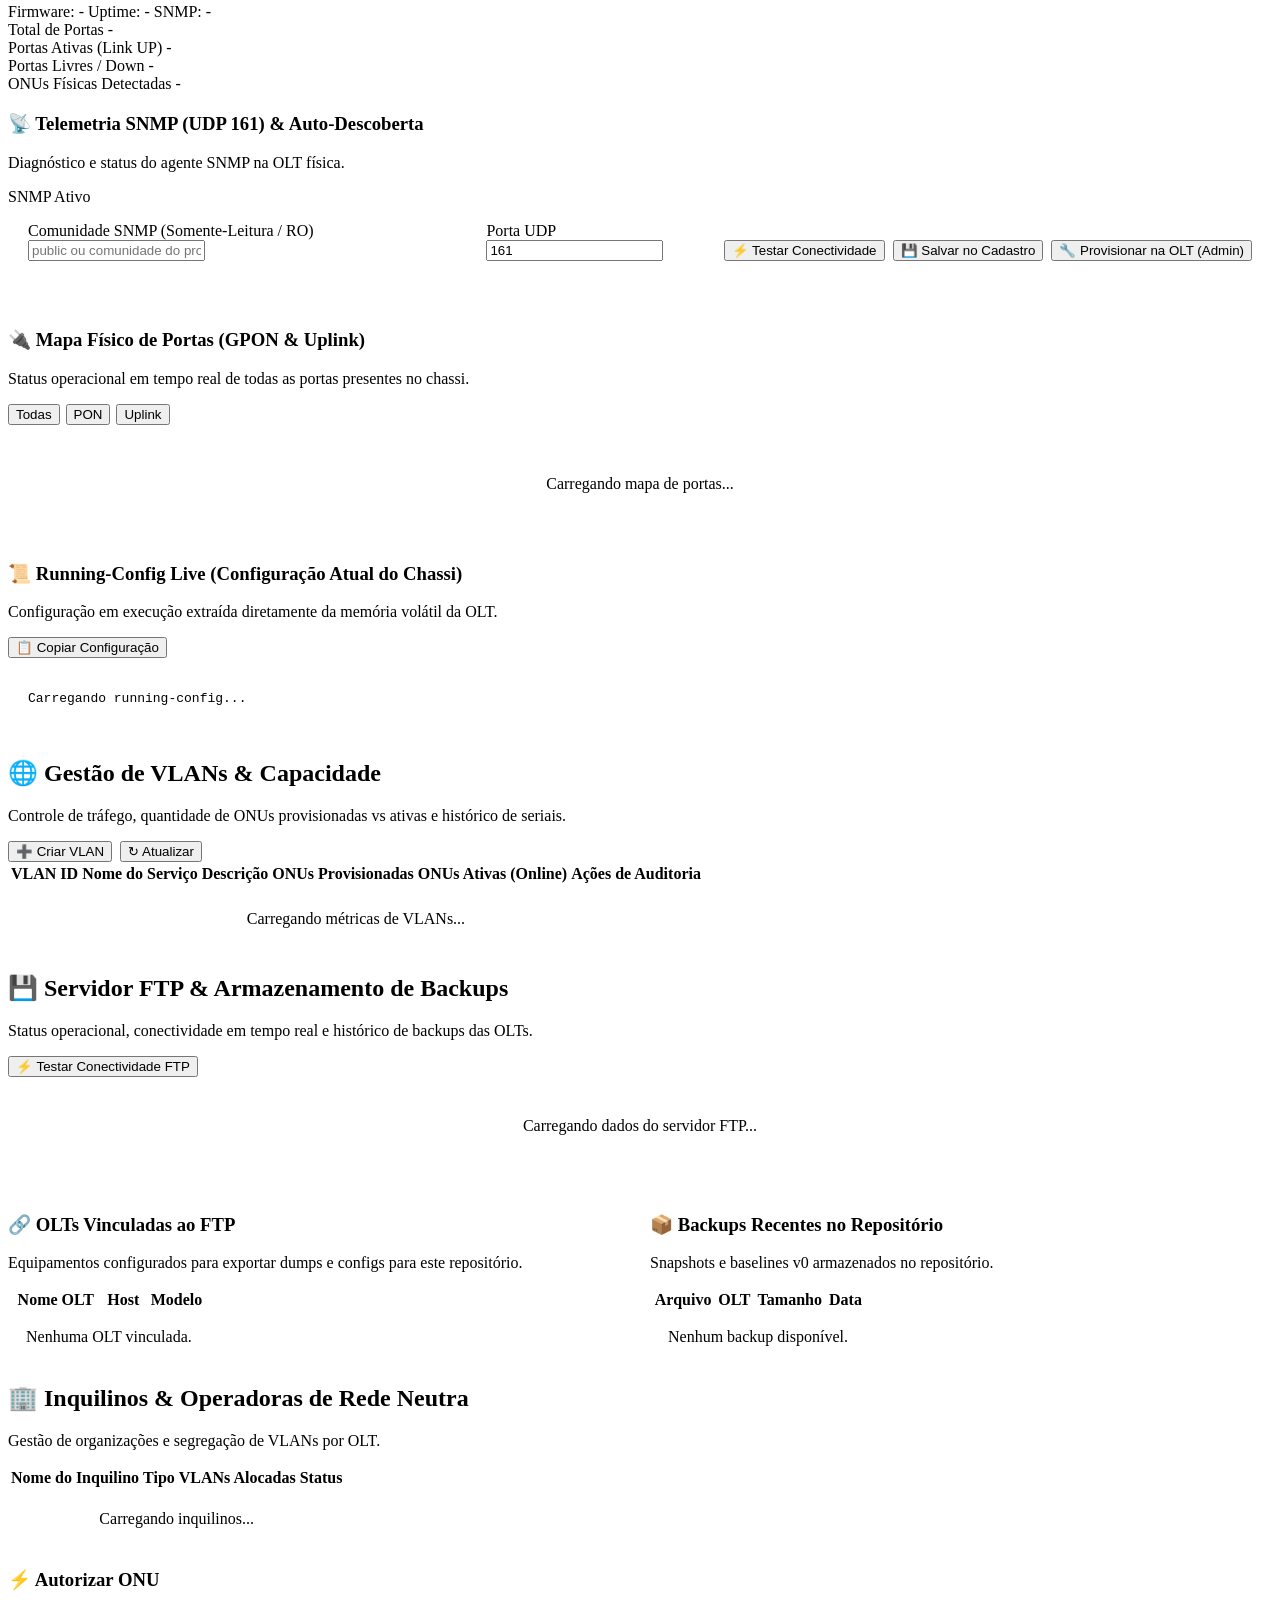
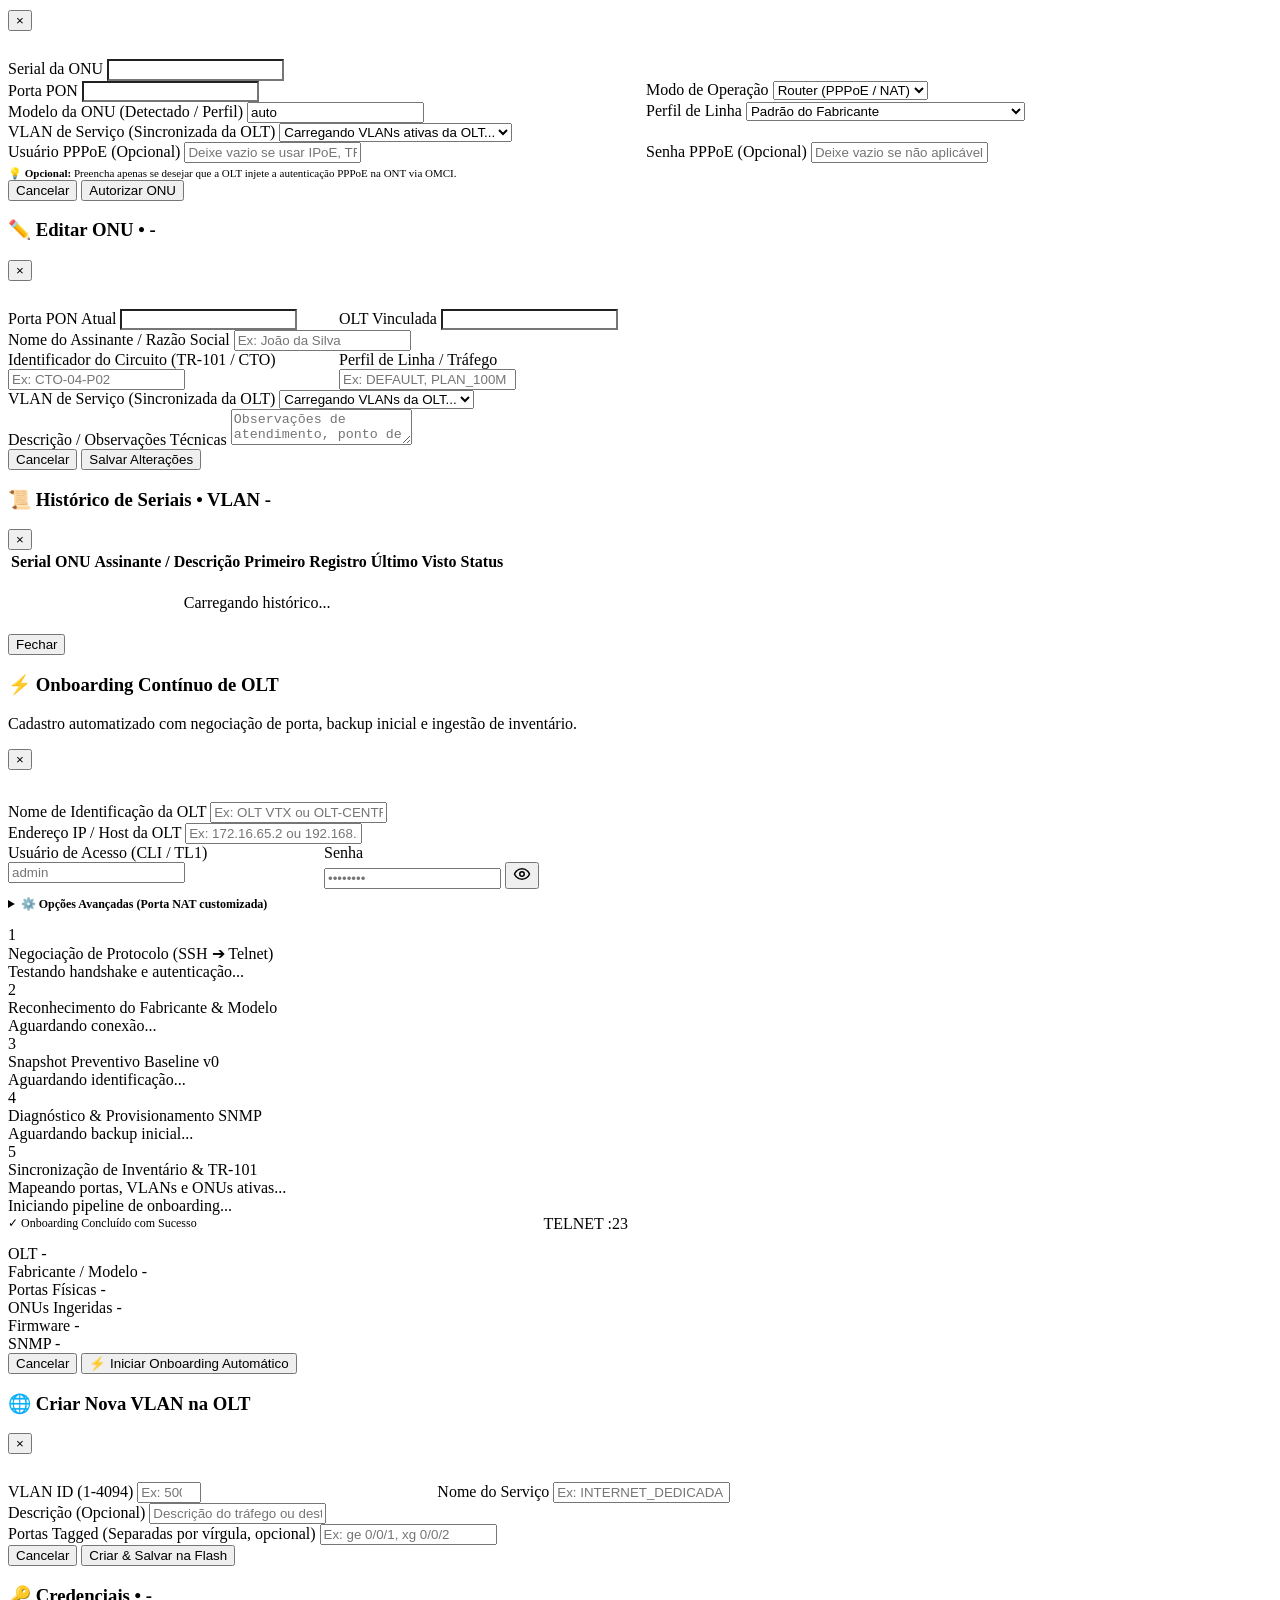
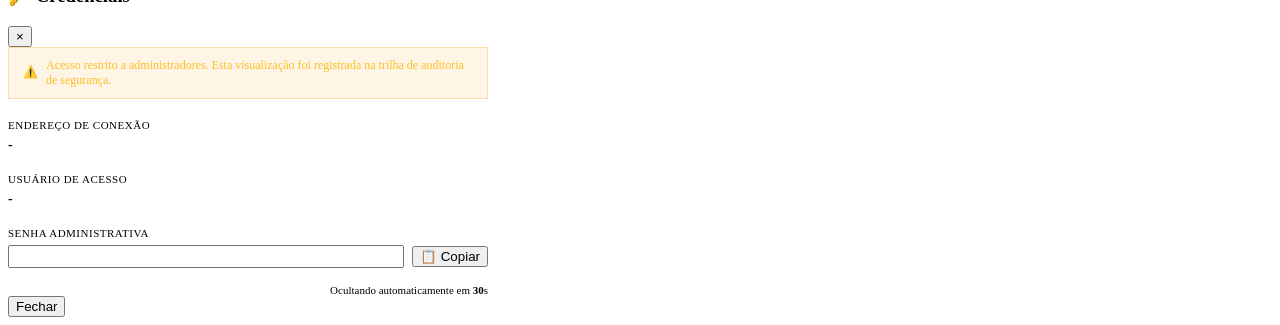
==== commit d19a3c81: "feat(security): implement AES-256 credentials encryption at rest, rate limiting, and admin reveal cr" ====
--- a/app/static/index.html
+++ b/app/static/index.html
@@ -936,6 +936,47 @@
     </div>
   </div>
 
+  <!-- ====================================================================
+       8. MODAL: REVELAÇÃO SEGURA DE CREDENCIAIS DE OLT (ADMINS ONLY)
+       ==================================================================== -->
+  <div id="modal-reveal-credentials" class="modal-overlay">
+    <div class="modal-box" style="max-width: 480px;">
+      <div class="modal-header">
+        <h3 class="card-title">🔑 Credenciais • <span id="reveal-olt-name" style="color: var(--accent-cyan);">-</span></h3>
+        <button class="btn-logout" data-close-modal="modal-reveal-credentials">&times;</button>
+      </div>
+      <div class="modal-body">
+        <div style="background: rgba(245, 158, 11, 0.1); border: 1px solid rgba(245, 158, 11, 0.3); border-radius: var(--radius-md); padding: 10px 14px; margin-bottom: 16px; font-size: 12px; color: #fbbf24; display: flex; gap: 8px; align-items: center;">
+          <span>⚠️</span>
+          <span>Acesso restrito a administradores. Esta visualização foi registrada na trilha de auditoria de segurança.</span>
+        </div>
+        <div style="display: flex; flex-direction: column; gap: 12px;">
+          <div>
+            <label style="font-size: 11px; color: var(--text-secondary); text-transform: uppercase; letter-spacing: 0.5px;">Endereço de Conexão</label>
+            <div id="reveal-olt-endpoint" style="font-family: var(--font-mono); font-size: 14px; color: var(--text-primary); font-weight: 600; padding: 4px 0;">-</div>
+          </div>
+          <div>
+            <label style="font-size: 11px; color: var(--text-secondary); text-transform: uppercase; letter-spacing: 0.5px;">Usuário de Acesso</label>
+            <div id="reveal-olt-username" style="font-family: var(--font-mono); font-size: 14px; color: var(--text-primary); font-weight: 600; padding: 4px 0;">-</div>
+          </div>
+          <div>
+            <label style="font-size: 11px; color: var(--text-secondary); text-transform: uppercase; letter-spacing: 0.5px;">Senha Administrativa</label>
+            <div style="display: flex; gap: 8px; align-items: center; margin-top: 4px;">
+              <input type="text" id="reveal-olt-password" readonly class="form-control" style="font-family: var(--font-mono); font-size: 15px; font-weight: bold; color: var(--accent-green); flex: 1;" />
+              <button type="button" class="btn btn-secondary btn-sm" id="btn-copy-revealed-pass" title="Copiar Senha">📋 Copiar</button>
+            </div>
+          </div>
+          <div style="font-size: 11px; color: var(--text-muted); text-align: right; margin-top: 4px;">
+            Ocultando automaticamente em <span id="reveal-timer-countdown" style="font-weight: 700; color: var(--accent-cyan);">30</span>s
+          </div>
+        </div>
+      </div>
+      <div class="modal-footer">
+        <button type="button" class="btn btn-primary btn-sm" data-close-modal="modal-reveal-credentials">Fechar</button>
+      </div>
+    </div>
+  </div>
+
   <!-- Scripts -->
   <script src="/static/js/app.js?v=3.0"></script>
 </body>
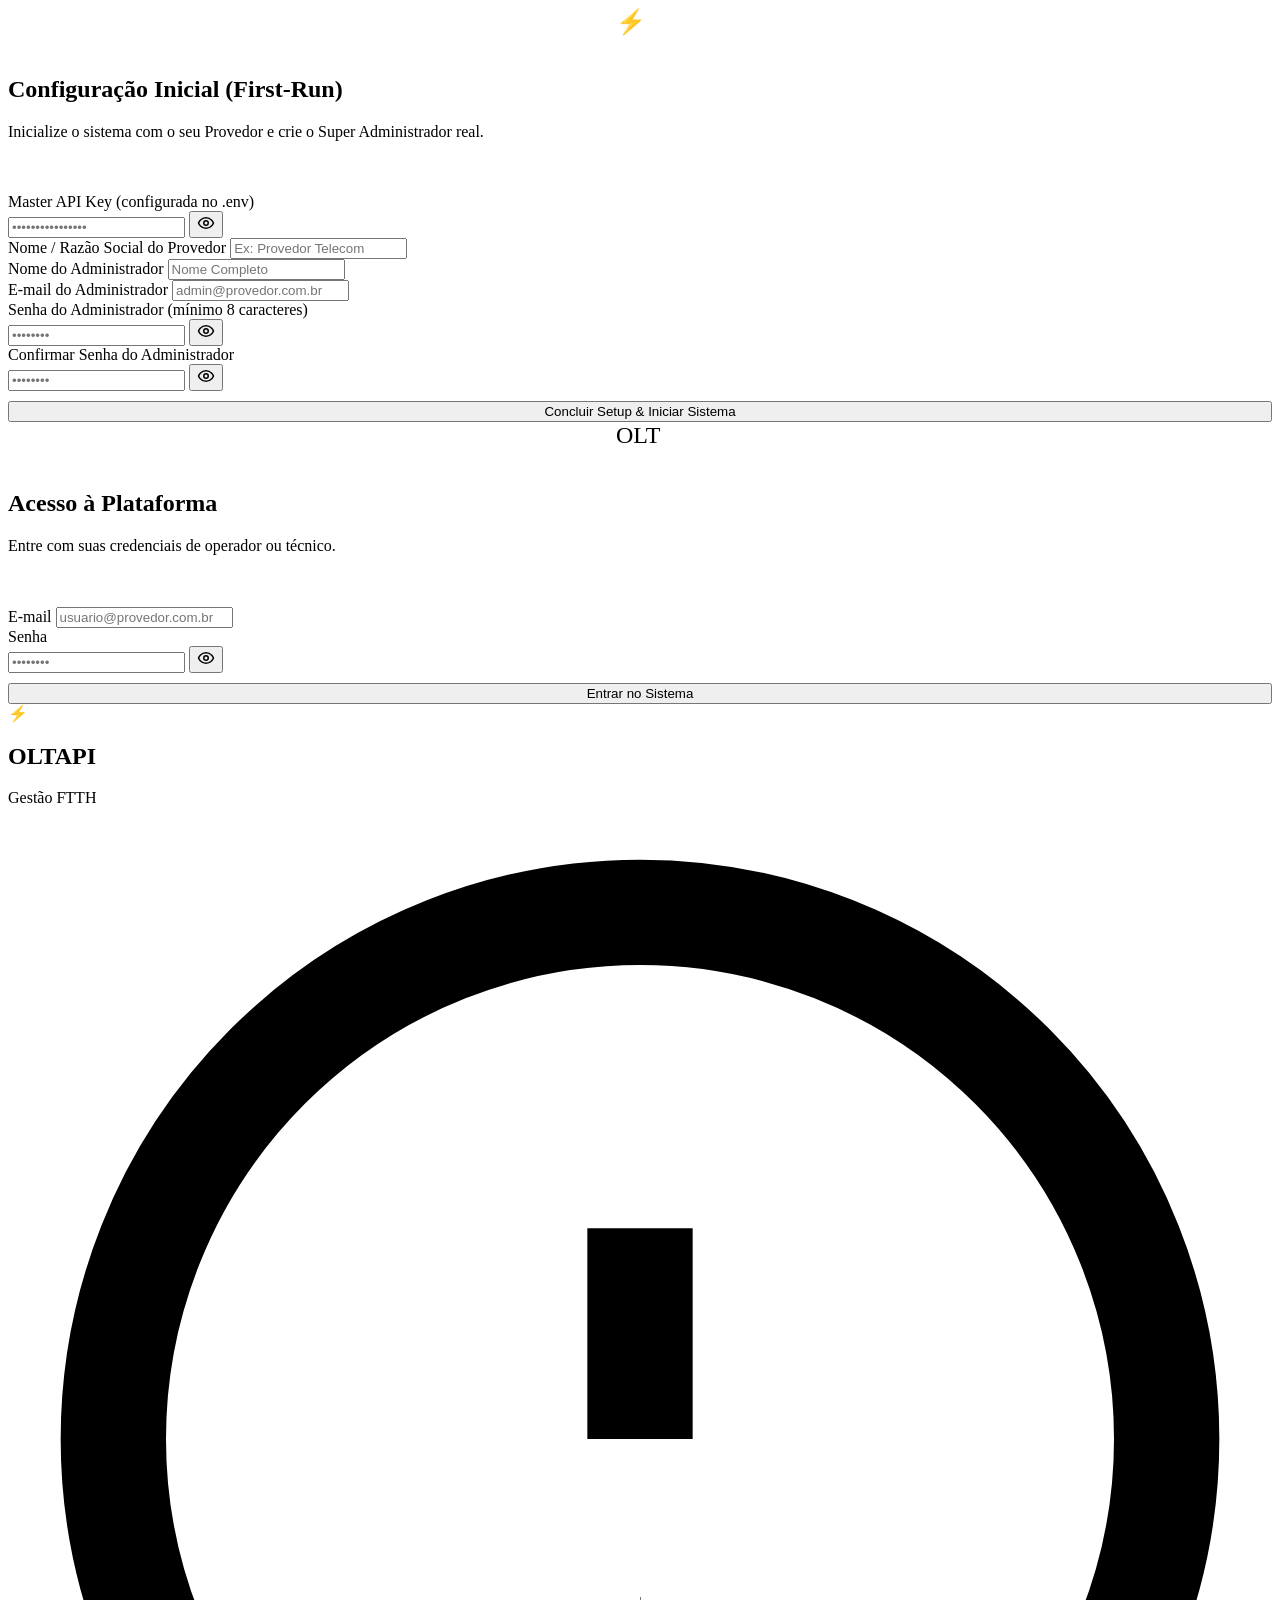
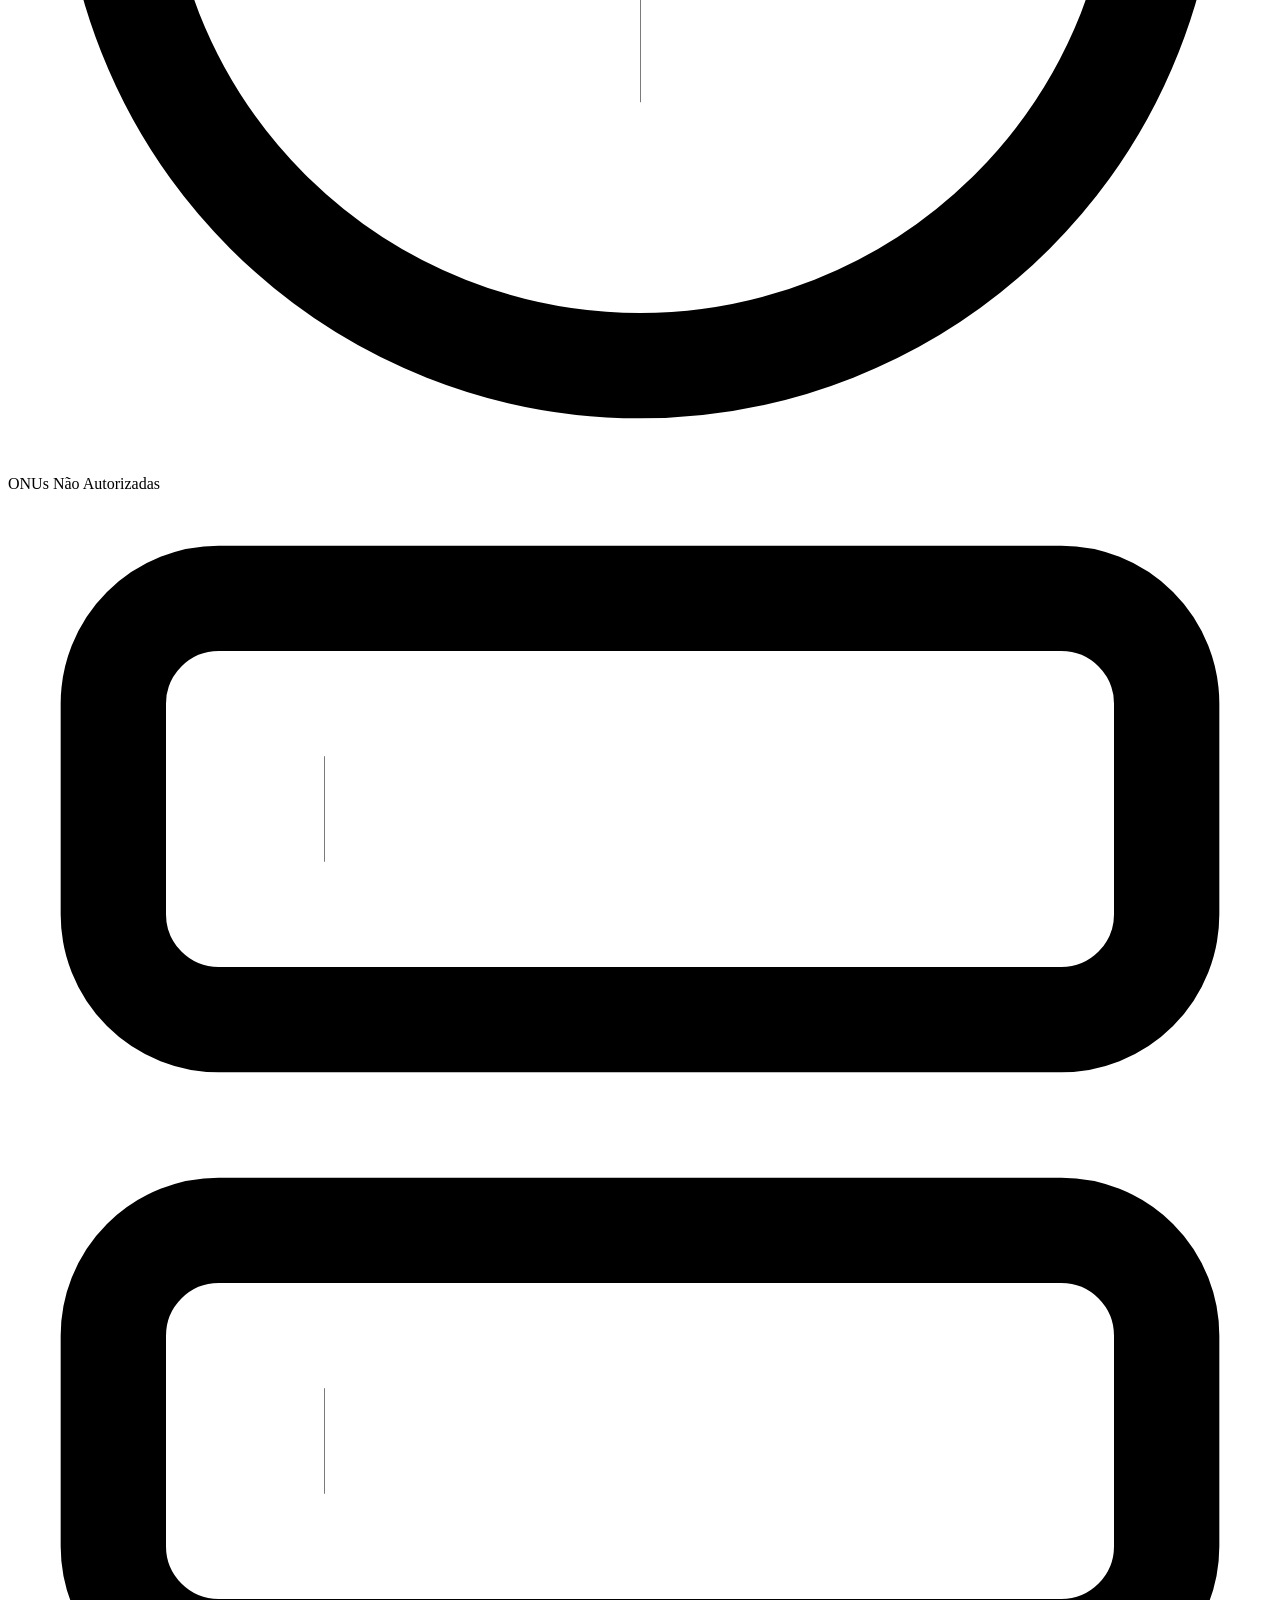
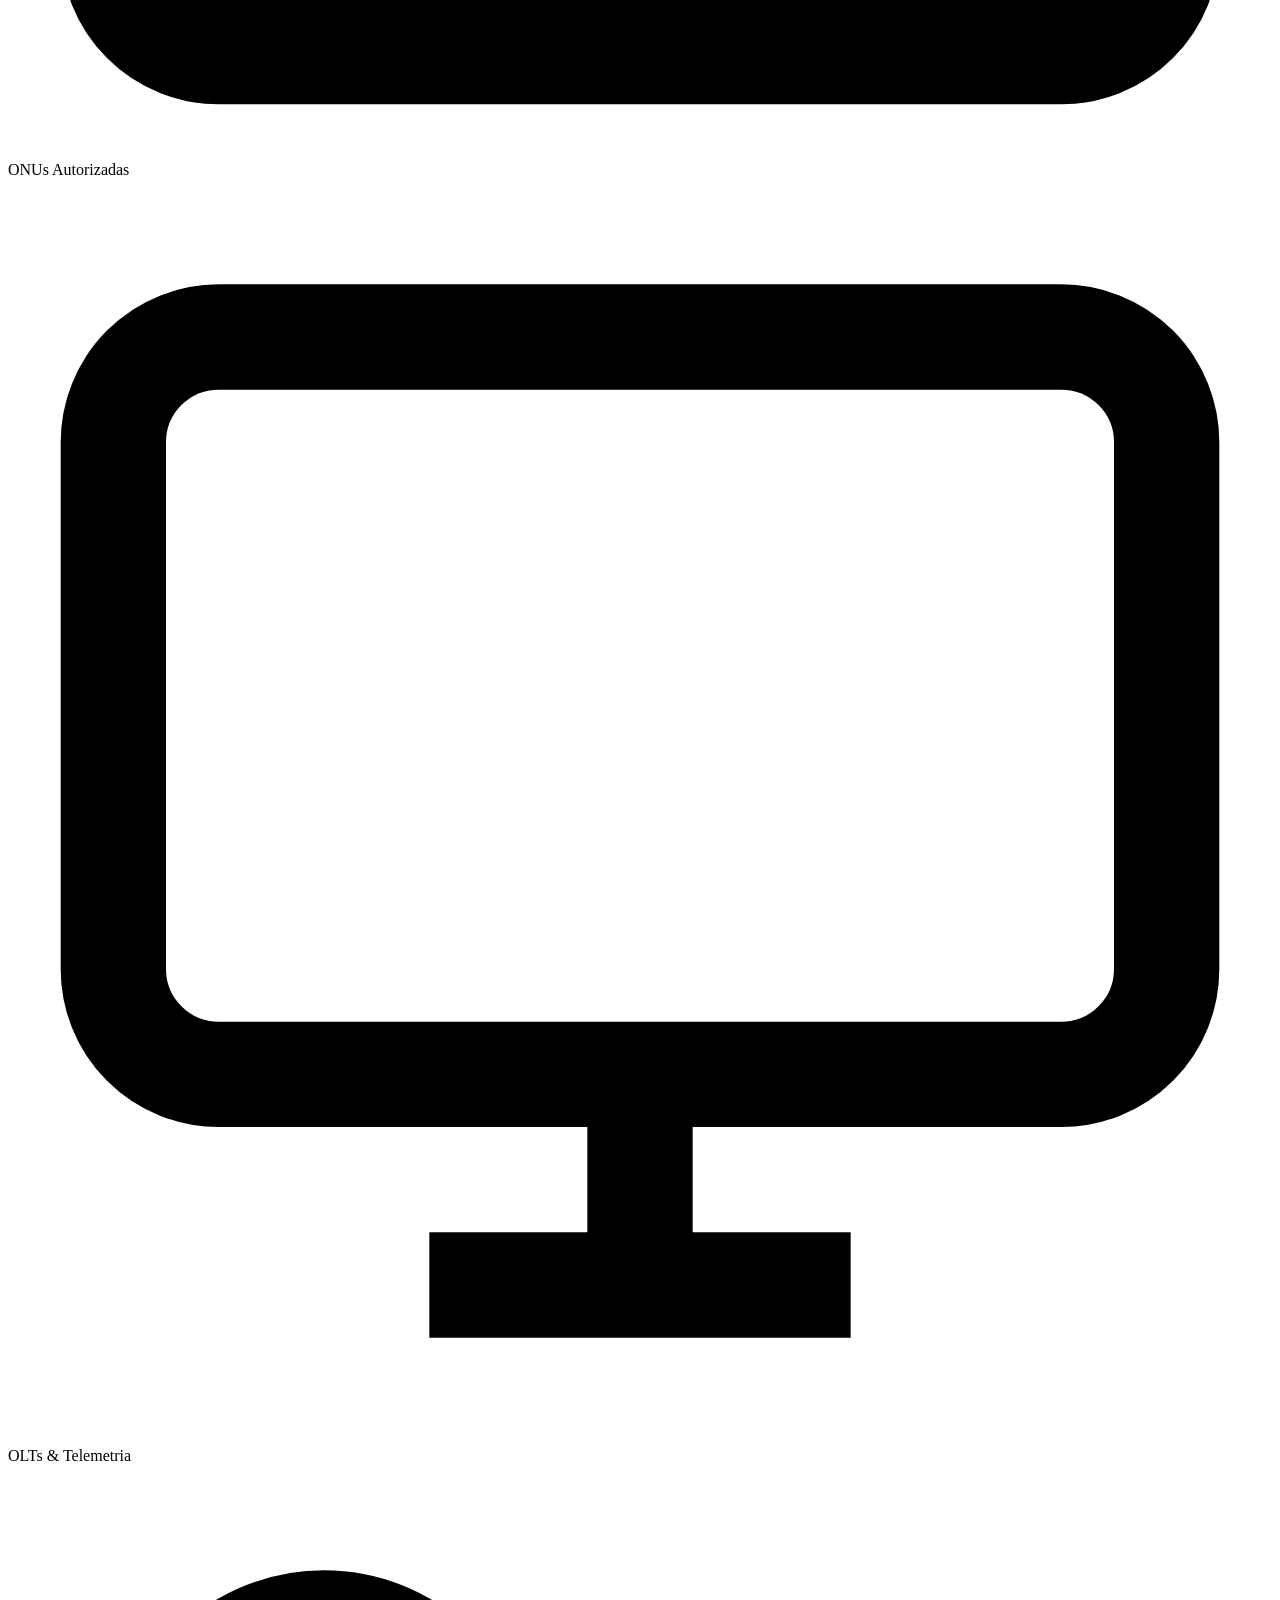
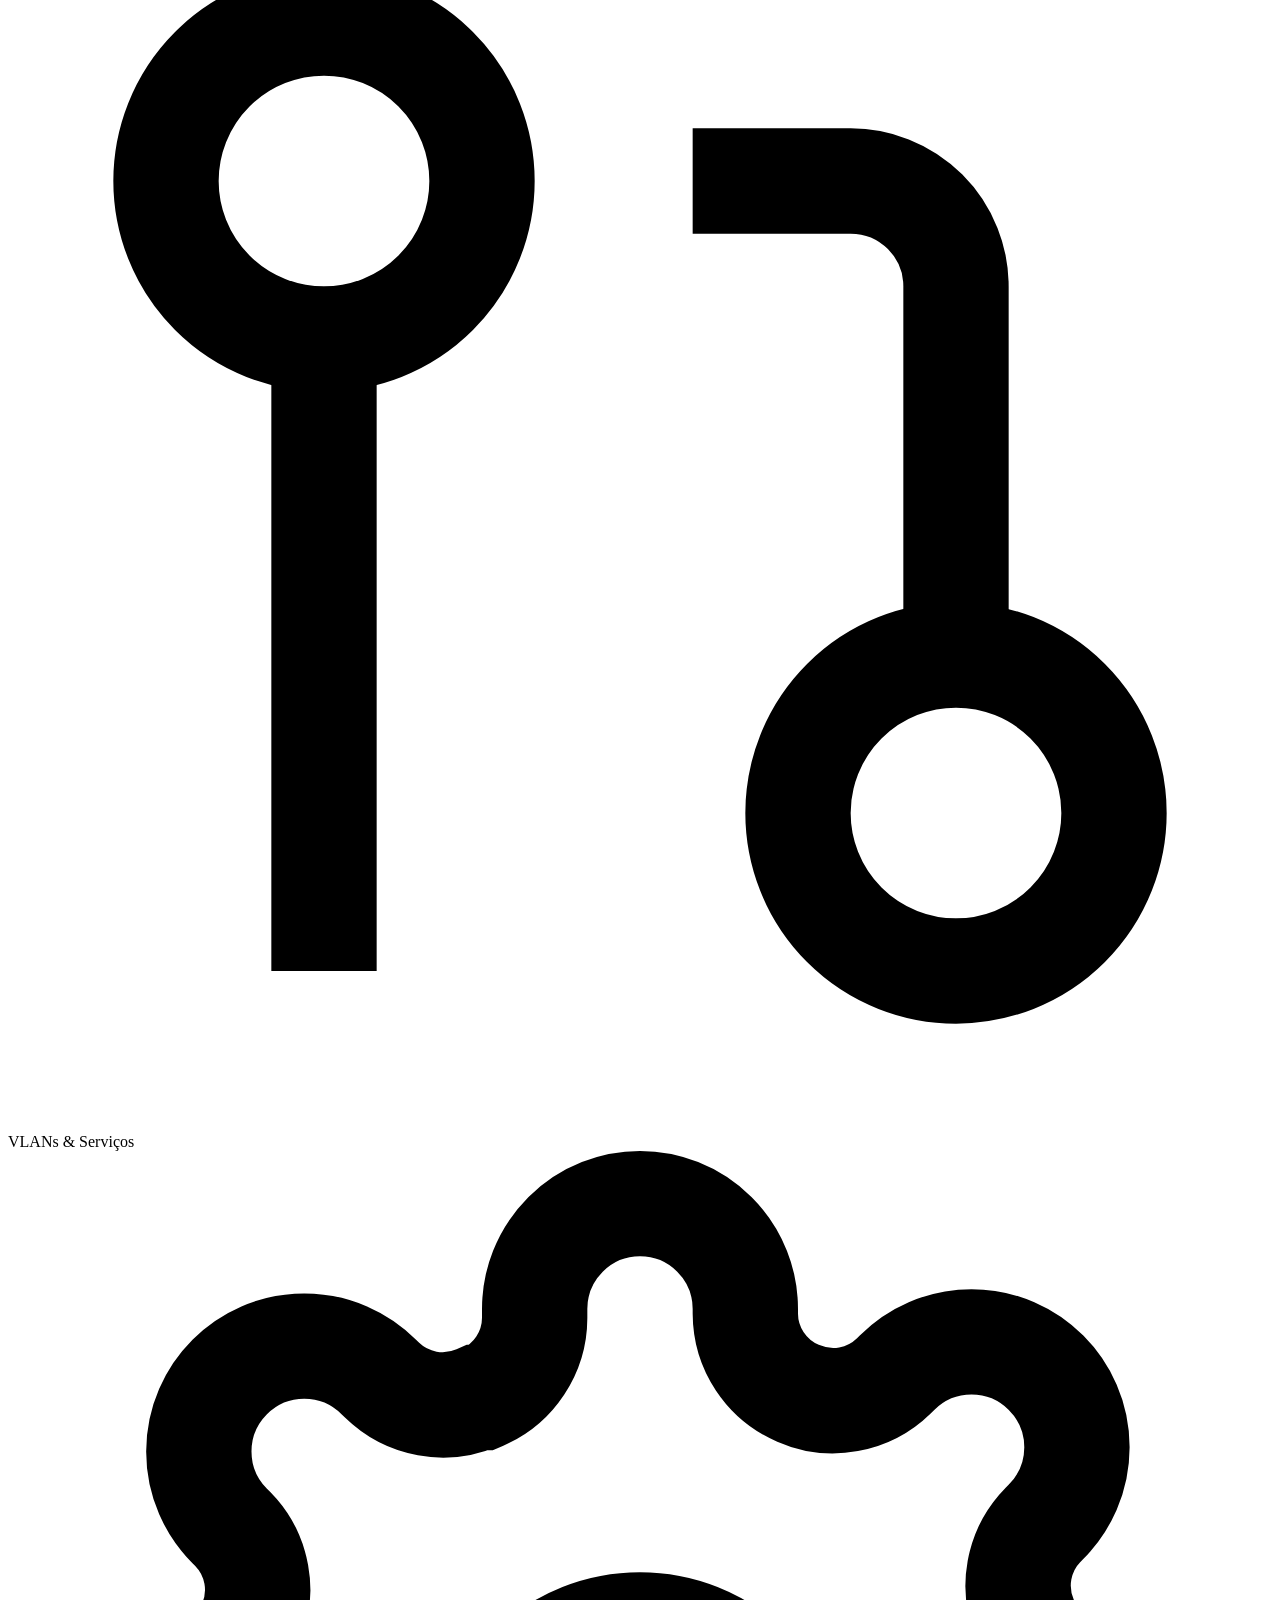
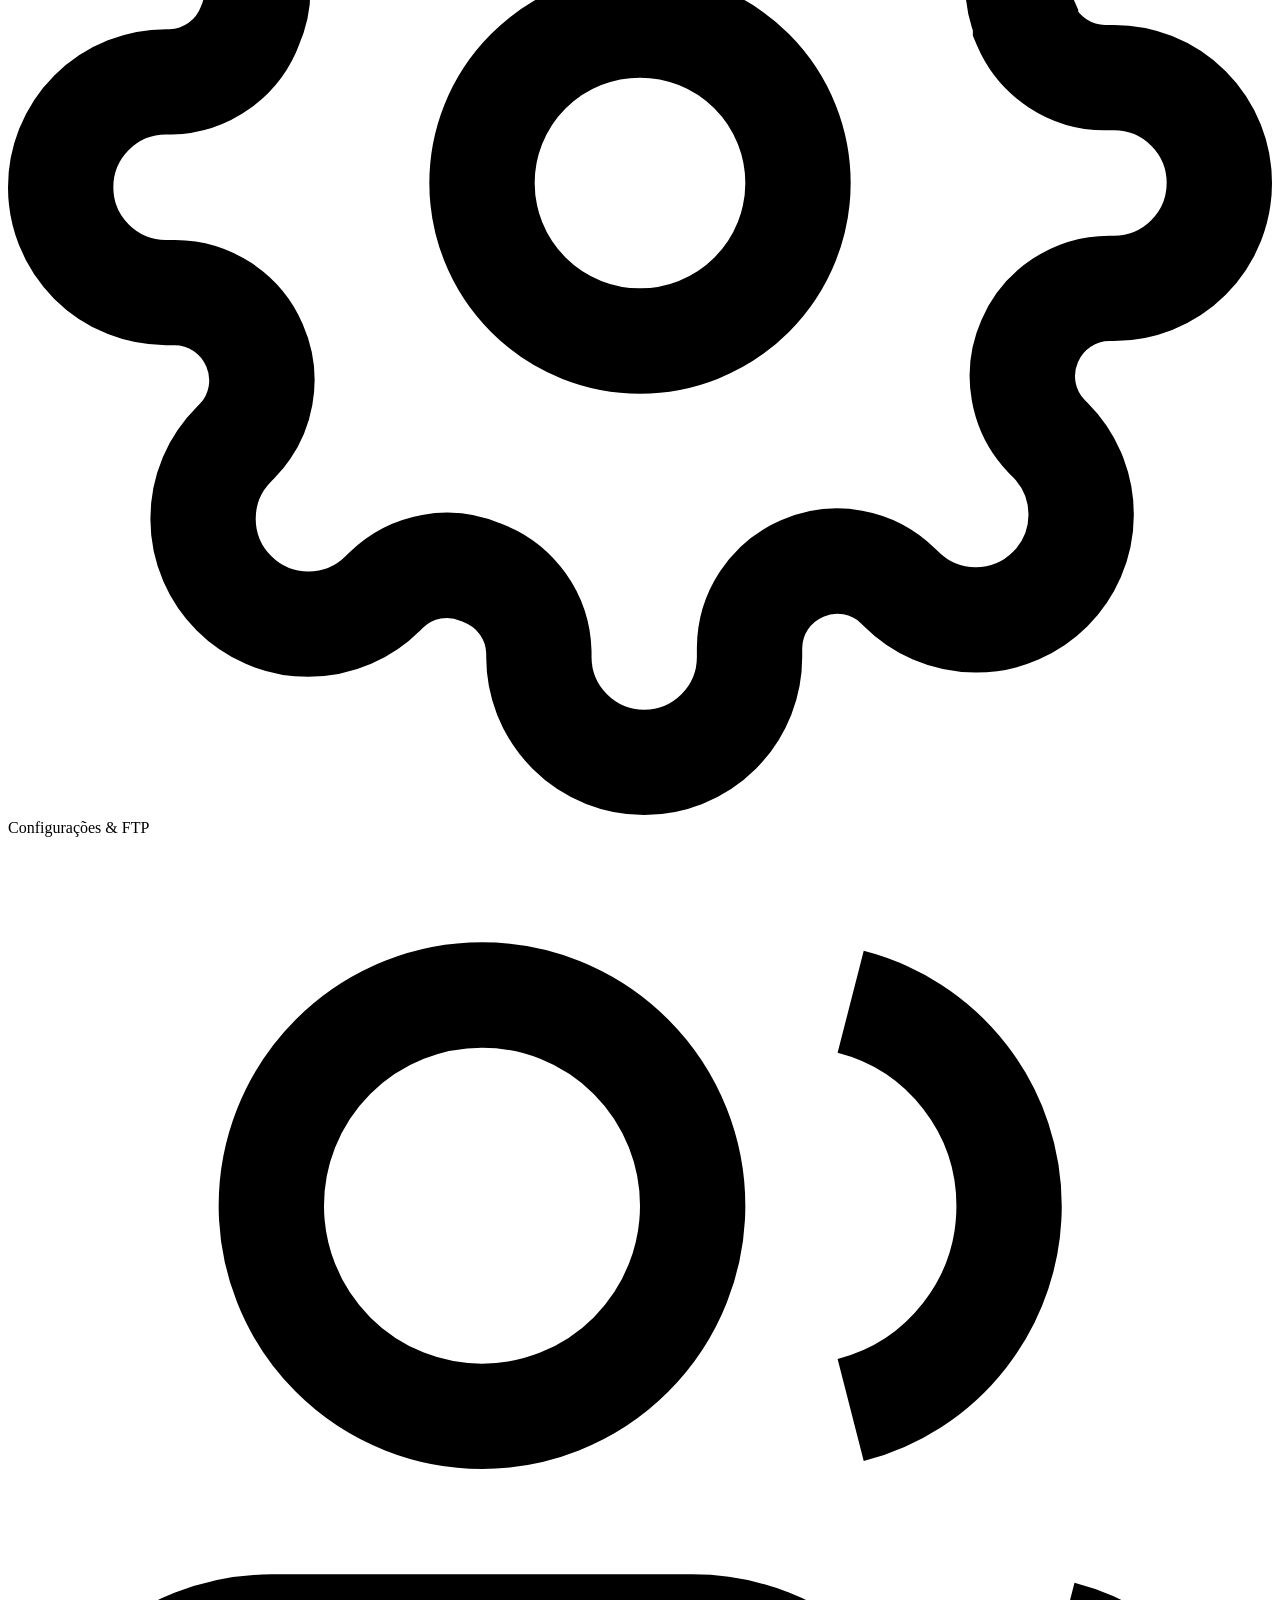
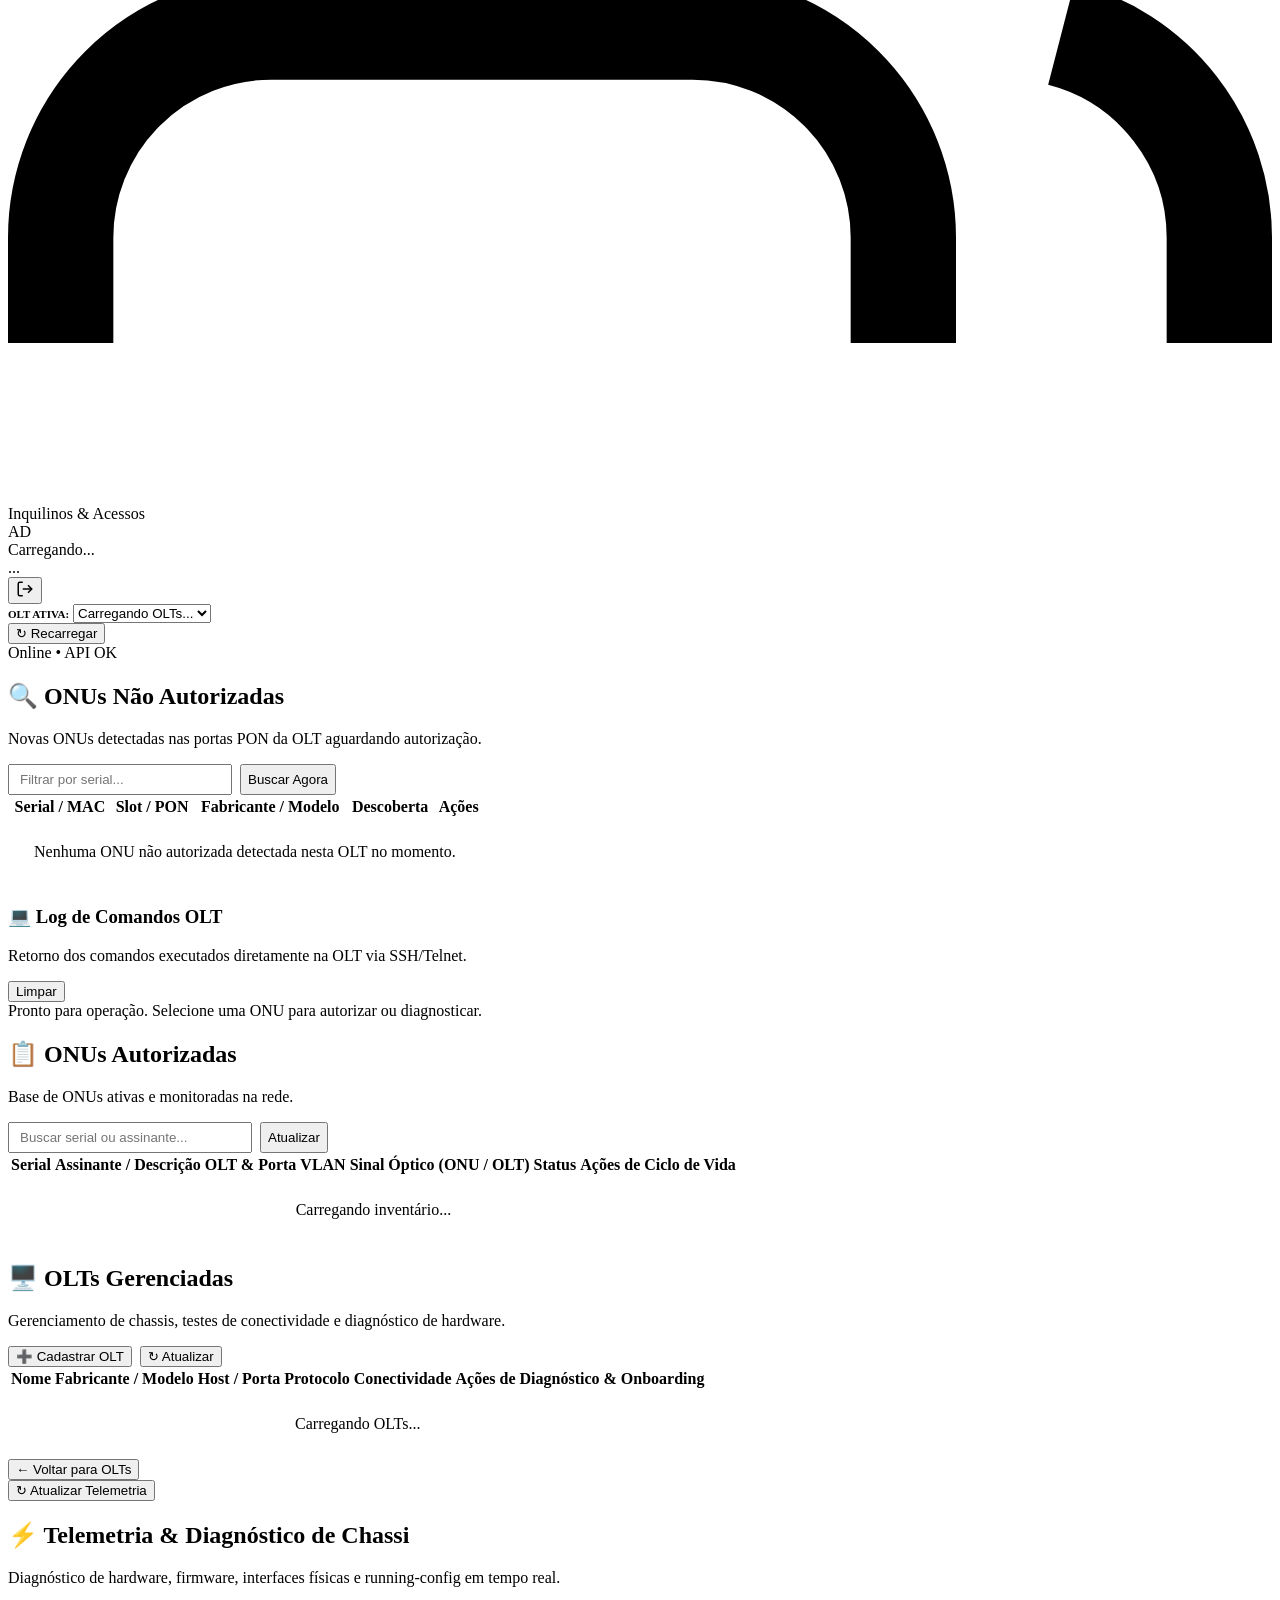
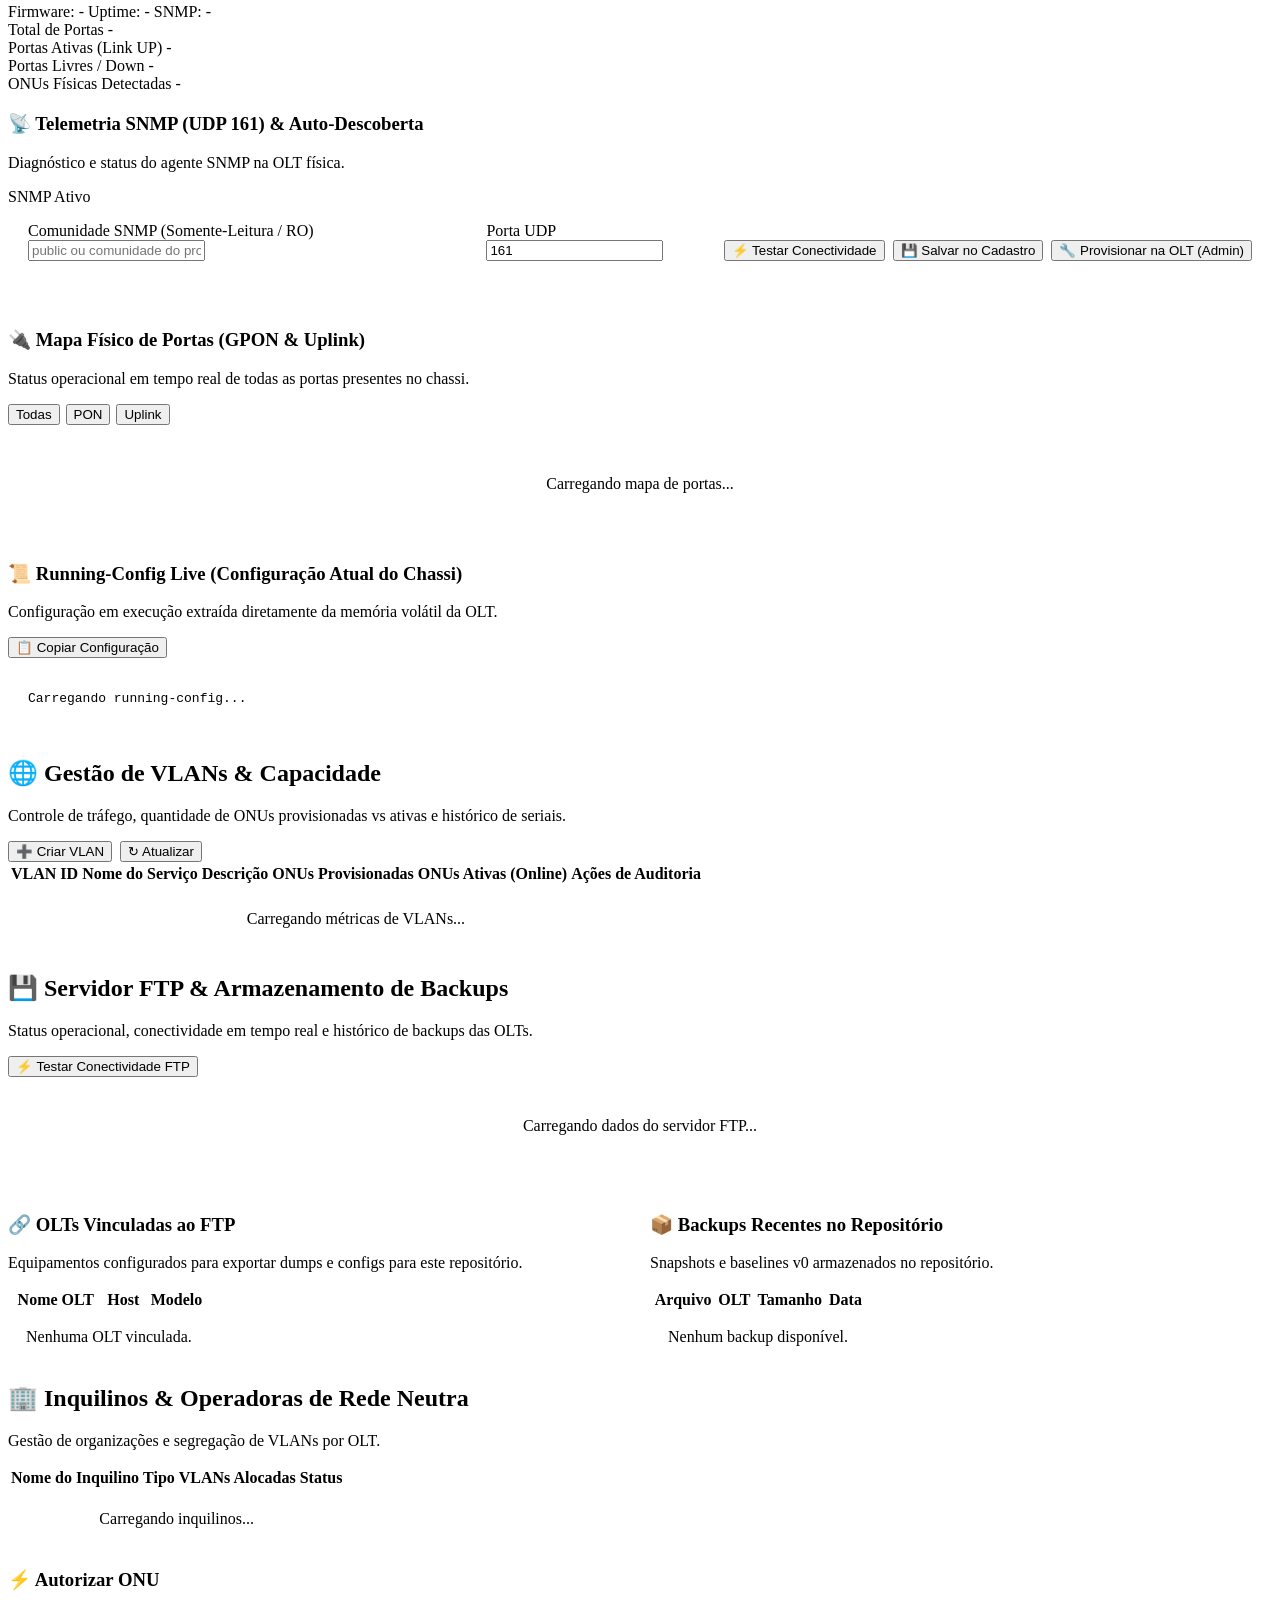
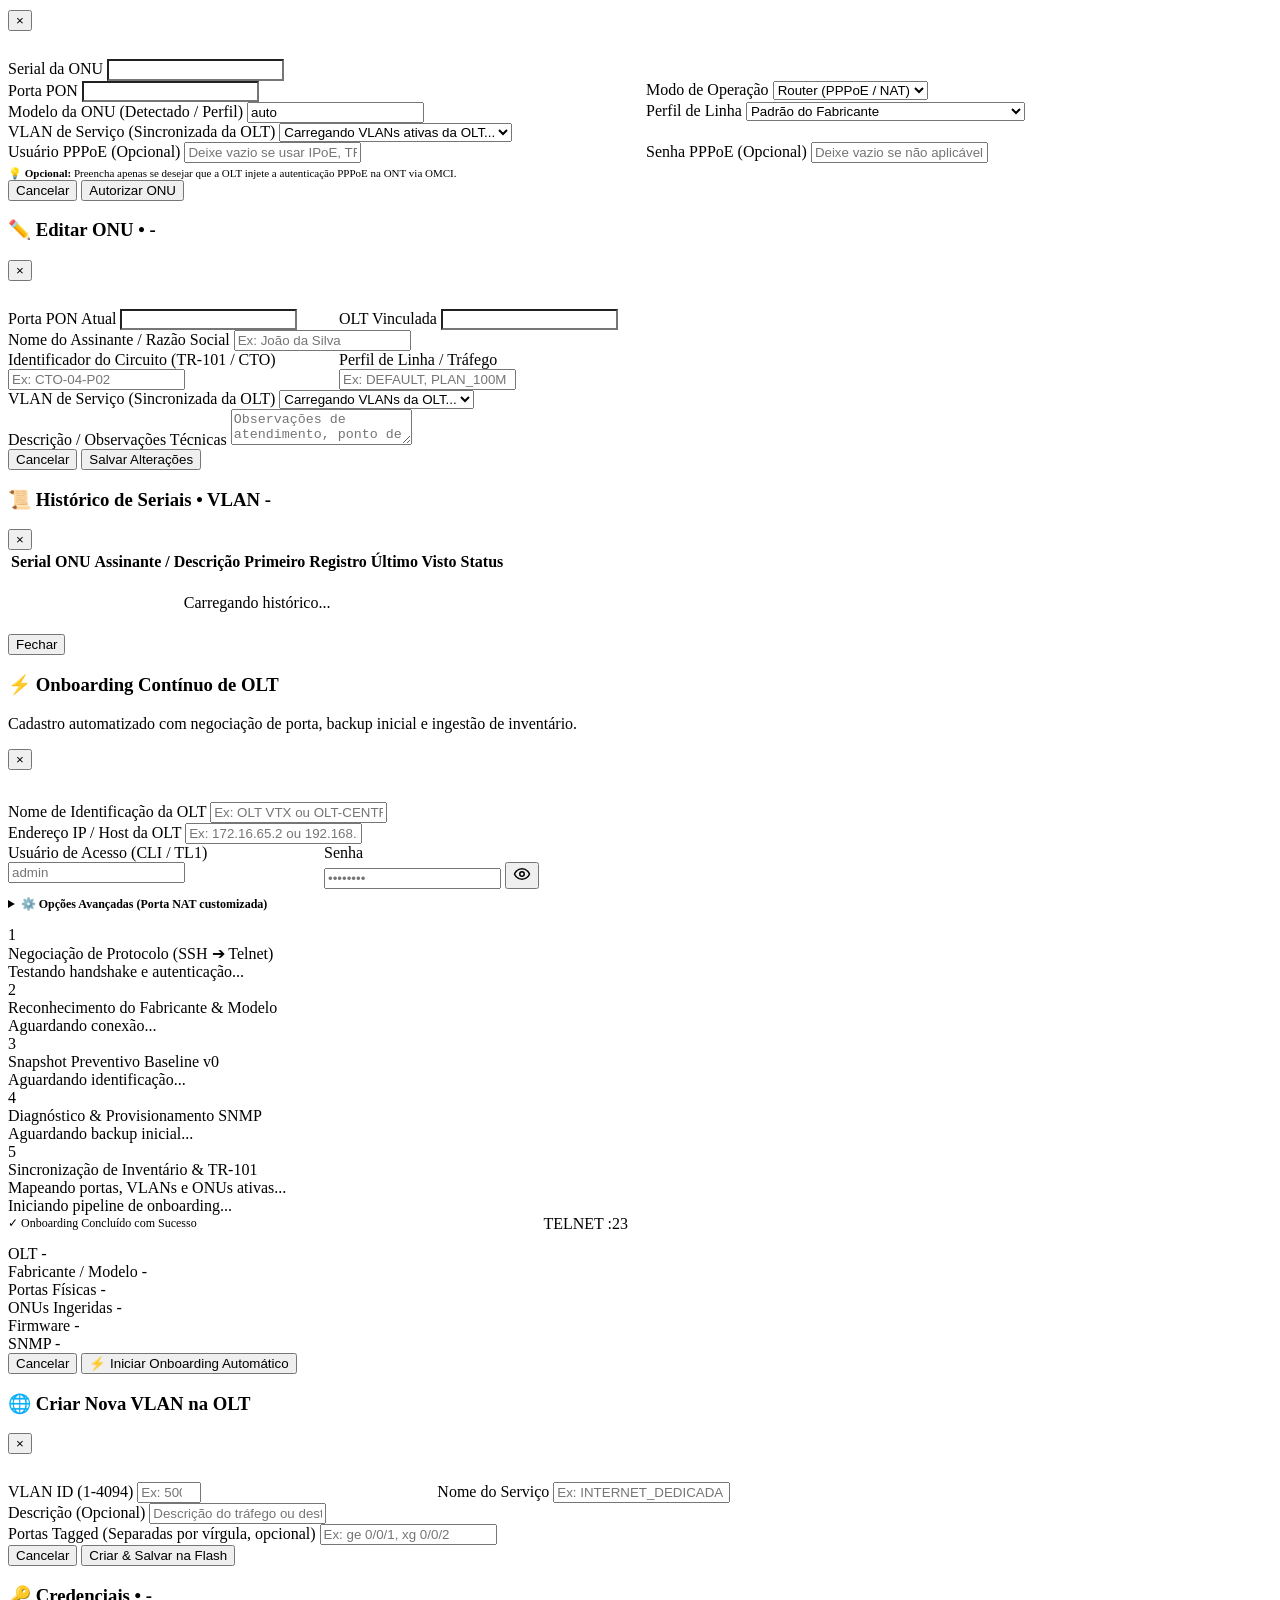
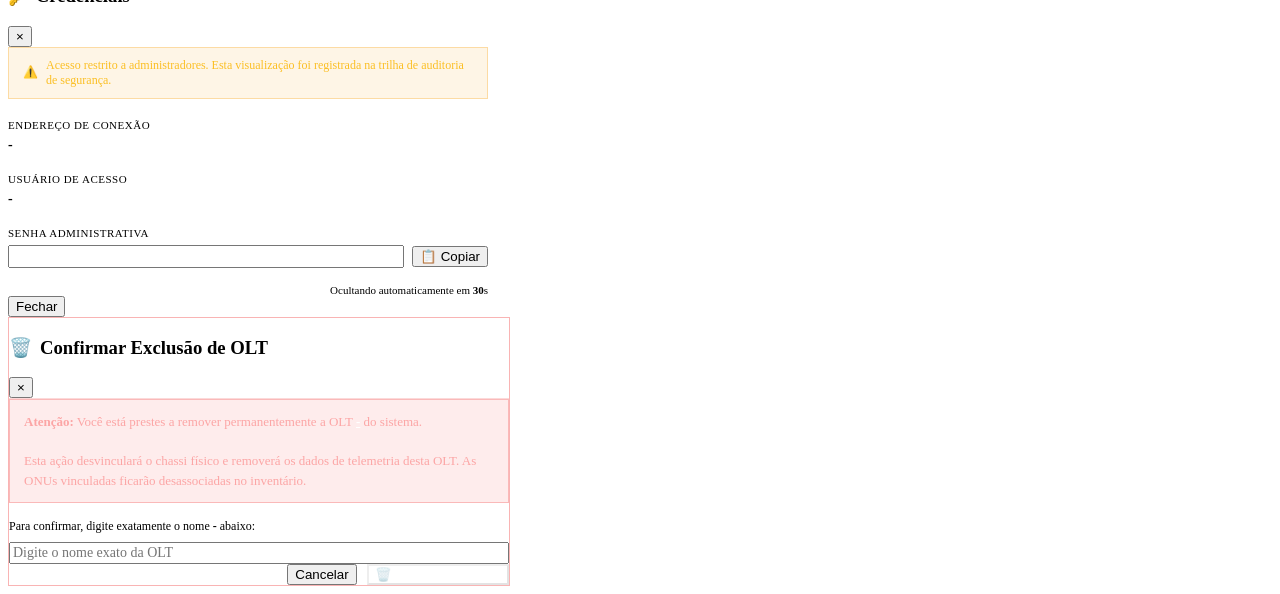
==== commit e00cdc5d: "feat(olts): implementar exclusao segura de OLT com RBAC e confirmacao defensiva" ====
--- a/app/static/index.html
+++ b/app/static/index.html
@@ -975,6 +975,37 @@
         <button type="button" class="btn btn-primary btn-sm" data-close-modal="modal-reveal-credentials">Fechar</button>
       </div>
     </div>
+  <!-- ====================================================================
+       9. MODAL: EXCLUSÃO SEGURA DE OLT (ADMINS ONLY COM CONFIRMAÇÃO DEFENSIVA)
+       ==================================================================== -->
+  <div id="modal-delete-olt" class="modal-overlay">
+    <div class="modal-box" style="max-width: 500px; border: 1px solid rgba(239, 68, 68, 0.4);">
+      <div class="modal-header" style="border-bottom: 1px solid rgba(239, 68, 68, 0.2);">
+        <h3 class="card-title" style="color: var(--status-error); display: flex; align-items: center; gap: 8px;">
+          <span>🗑️</span> Confirmar Exclusão de OLT
+        </h3>
+        <button class="btn-logout" data-close-modal="modal-delete-olt">&times;</button>
+      </div>
+      <div class="modal-body">
+        <div style="background: rgba(239, 68, 68, 0.1); border: 1px solid rgba(239, 68, 68, 0.3); border-radius: var(--radius-md); padding: 12px 14px; margin-bottom: 16px; font-size: 13px; color: #fca5a5; line-height: 1.5;">
+          <strong>Atenção:</strong> Você está prestes a remover permanentemente a OLT <strong id="delete-olt-target-name" style="color: #ffffff; text-decoration: underline;">-</strong> do sistema.
+          <br><br>
+          Esta ação desvinculará o chassi físico e removerá os dados de telemetria desta OLT. As ONUs vinculadas ficarão desassociadas no inventário.
+        </div>
+        <div style="display: flex; flex-direction: column; gap: 8px;">
+          <label style="font-size: 12px; color: var(--text-secondary);">
+            Para confirmar, digite exatamente o nome <strong id="delete-olt-name-prompt" style="color: var(--accent-cyan); font-family: var(--font-mono);">-</strong> abaixo:
+          </label>
+          <input type="text" id="input-confirm-delete-olt" class="form-control" placeholder="Digite o nome exato da OLT" style="font-family: var(--font-mono); font-size: 14px;" autocomplete="off" />
+        </div>
+      </div>
+      <div class="modal-footer" style="display: flex; justify-content: flex-end; gap: 10px;">
+        <button type="button" class="btn btn-secondary btn-sm" data-close-modal="modal-delete-olt">Cancelar</button>
+        <button type="button" id="btn-confirm-delete-olt" class="btn btn-sm" disabled style="background: var(--status-error); color: white; opacity: 0.4; cursor: not-allowed; font-weight: 600;">
+          🗑️ Sim, Excluir OLT
+        </button>
+      </div>
+    </div>
   </div>
 
   <!-- Scripts -->
